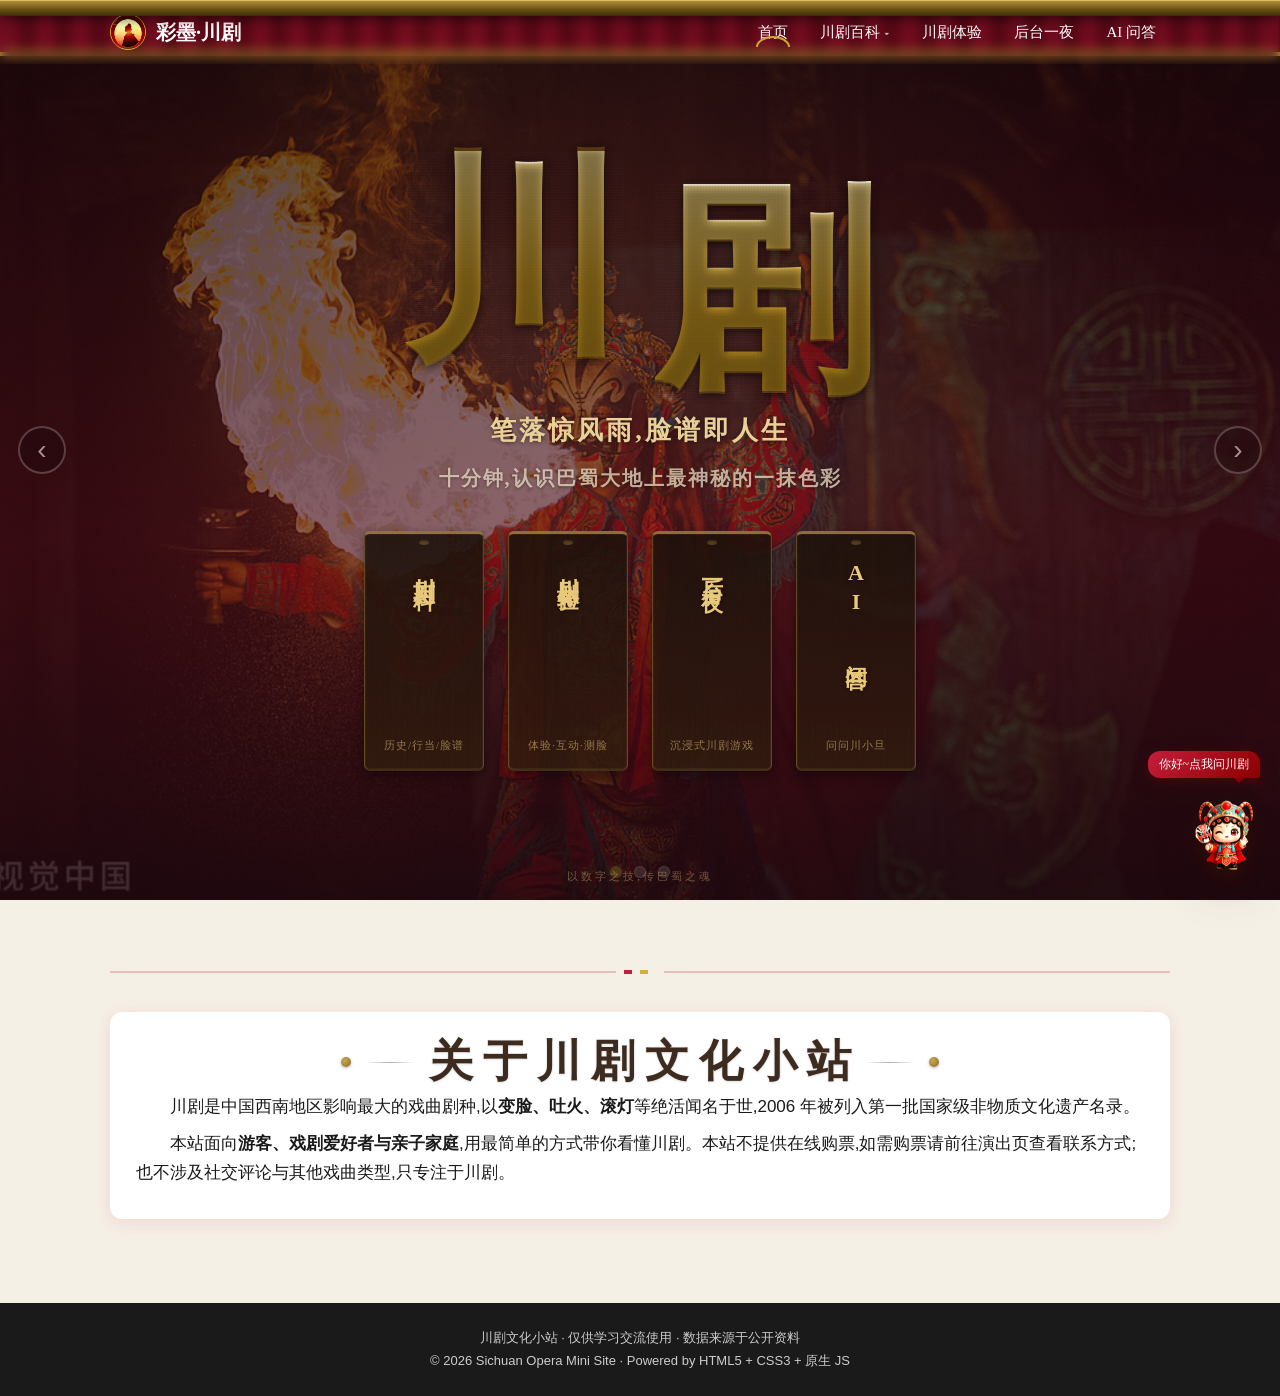
==== index.html @ c5822cfd "川剧文化小站 初始版本" ====
<!DOCTYPE html>
<html lang="zh-CN">
<head>
  <meta charset="UTF-8" />
  <meta name="viewport" content="width=device-width, initial-scale=1.0" />
  <title>川剧文化小站 · 首页</title>
  <meta name="description" content="川剧文化小站 - 帮助你在 10 分钟内快速了解川剧核心特色和文化背景" />
  <link rel="stylesheet" href="style.css?v=95" />
</head>
<body class="home-body">
  <!-- 开场帷幕动画 -->
  <div class="curtain-overlay" id="curtainOverlay">
    <div class="curtain-rod"></div>
    <div class="curtain-panel curtain-left"></div>
    <div class="curtain-panel curtain-right"></div>
  </div>

  <header class="site-header home-header">
    <div class="nav-wrap">
      <a href="index.html" class="brand">
        <img src="images/logo_mask.png" alt="川剧" class="brand-logo-img" onerror="this.style.display='none';this.nextElementSibling.style.display='inline-block'" />
        <span class="brand-mask" style="display:none;"><i></i></span>
        <span>彩墨·川剧</span>
      </a>
      <button class="nav-toggle" aria-label="菜单">☰</button>
      <ul class="nav-links" id="homeNavLinks">
        <li><a href="index.html" class="active">首页</a></li>
        <li class="nav-has-dropdown">
          <a href="knowledge.html">川剧百科<span class="nav-caret">▾</span></a>
          <ul class="nav-dropdown">
            <li><a href="knowledge.html#kb-origin">历史起源</a></li>
            <li><a href="knowledge.html#kb-features">艺术特色</a></li>
            <li><a href="knowledge.html#kb-roles">行当详解</a></li>
            <li><a href="knowledge.html#kb-instruments">川剧乐器</a></li>
            <li><a href="knowledge.html#kb-costume">服饰规矩</a></li>
            <li><a href="knowledge.html#kb-mask">脸谱谱式</a></li>
            <li><a href="knowledge.html#kb-facechange">变脸方式</a></li>
            <li><a href="knowledge.html#kb-stunts">川剧绝活</a></li>
            <li><a href="knowledge.html#kb-plays">经典剧目</a></li>
            <li><a href="knowledge.html#kb-heritage">传承现状</a></li>
          </ul>
        </li>
        <li><a href="shows.html">川剧体验</a></li>
        <li><a href="quiz.html">后台一夜</a></li>
        <li><a href="ai-chat.html">AI 问答</a></li>
      </ul>
    </div>
  </header>

  <!-- 全屏川剧演出轮播背景 + 中央脸谱 Logo + 右侧 4 个竖向导航按钮 -->
  <section class="home-hero">
    <!-- 3 图轮播背景(真实图 images/bg_opera_0*.jpg,无图则 CSS 舞台渐变兜底) -->
    <div class="home-carousel" id="homeCarousel">
      <div class="carousel-slide active" data-idx="0">
        <img src="images/bg_opera_01.jpg" alt="川剧舞台一" onerror="this.style.display='none';this.parentNode.classList.add('no-img');" />
      </div>
      <div class="carousel-slide" data-idx="1">
        <img src="images/bg_opera_02.jpg" alt="川剧舞台二" onerror="this.style.display='none';this.parentNode.classList.add('no-img');" />
      </div>
      <div class="carousel-slide" data-idx="2">
        <img src="images/bg_opera_03.jpg" alt="川剧舞台三" onerror="this.style.display='none';this.parentNode.classList.add('no-img');" />
      </div>
      <!-- 手动控制:左右箭头 -->
      <button class="carousel-arrow prev" id="carouselPrev" aria-label="上一张">‹</button>
      <button class="carousel-arrow next" id="carouselNext" aria-label="下一张">›</button>
      <!-- 底部圆点指示器 -->
      <div class="carousel-dots" id="carouselDots"></div>
    </div>
    <div class="home-hero-mask"></div>

    <!-- 顶部幕布装饰 -->
    <div class="home-curtain"></div>

    <!-- 中央巨型书法"川剧"大字 + 副标题 + 戏码牌入口 -->
    <div class="home-hero-content">
      <!-- 巨型书法"川剧"大字(错落 + 金色渐变 + 呼吸感) -->
      <div class="hero-calig-wrap">
        <span class="hero-calig chuan" data-char="川">川</span>
        <span class="hero-calig ju" data-char="剧">剧</span>
      </div>

      <!-- 副标题 -->
      <p class="hero-poem">笔落惊风雨,脸谱即人生</p>
      <p class="hero-desc">十分钟,认识巴蜀大地上最神秘的一抹色彩</p>

      <!-- 4 个竖条戏码牌入口 -->
      <nav class="playbill-nav" aria-label="主导航">
        <a class="playbill-tag" href="knowledge.html">
          <span class="playbill-name">川剧百科</span>
          <span class="playbill-sub">历史/行当/脸谱</span>
        </a>
        <a class="playbill-tag" href="shows.html">
          <span class="playbill-name">川剧体验</span>
          <span class="playbill-sub">体验·互动·测脸</span>
        </a>
        <a class="playbill-tag" href="quiz.html">
          <span class="playbill-name">后台一夜</span>
          <span class="playbill-sub">沉浸式川剧游戏</span>
        </a>
        <a class="playbill-tag" href="ai-chat.html">
          <span class="playbill-name">AI 问答</span>
          <span class="playbill-sub">问问川小旦</span>
        </a>
      </nav>
    </div>

    <!-- 页面最底部题跋 -->
    <p class="hero-bottom-inscription">以数字之技,传巴蜀之魂</p>
  </section>

  <!-- 首页下方简介 -->
  <main class="container">
    <div class="divider-pattern"></div>

    <div class="knowledge-block">
      <div class="role-plaque">
        <span class="role-plaque-nail"></span>
        <div class="role-plaque-line"></div>
        <h2 class="role-plaque-title">关于川剧文化小站</h2>
        <div class="role-plaque-line"></div>
        <span class="role-plaque-nail"></span>
      </div>
      <p>川剧是中国西南地区影响最大的戏曲剧种,以<strong>变脸、吐火、滚灯</strong>等绝活闻名于世,2006 年被列入第一批国家级非物质文化遗产名录。</p>
      <p>本站面向<strong>游客、戏剧爱好者与亲子家庭</strong>,用最简单的方式带你看懂川剧。本站不提供在线购票,如需购票请前往演出页查看联系方式;也不涉及社交评论与其他戏曲类型,只专注于川剧。</p>
    </div>
  </main>

  <footer class="site-footer">
    <p>川剧文化小站 · 仅供学习交流使用 · 数据来源于公开资料</p>
    <p>© 2026 Sichuan Opera Mini Site · Powered by HTML5 + CSS3 + 原生 JS</p>
  </footer>

  <script src="app.js?v=20260909a"></script>
  <script src="mascot-widget.js?v=3"></script>
  <script>
    (function () {
      // ====== 首页轮播背景(自动 5s + 左右箭头 + 圆点 + 淡入淡出) ======
      var slides = document.querySelectorAll(".carousel-slide");
      var dotsContainer = document.getElementById("carouselDots");
      var prevBtn = document.getElementById("carouselPrev");
      var nextBtn = document.getElementById("carouselNext");
      var current = 0;
      var carouselTimer = null;

      // 生成圆点指示器
      var dotsHtml = "";
      for (var i = 0; i < slides.length; i++) {
        dotsHtml += '<span class="carousel-dot' + (i === 0 ? " active" : "") + '" data-idx="' + i + '"></span>';
      }
      dotsContainer.innerHTML = dotsHtml;
      var dots = dotsContainer.querySelectorAll(".carousel-dot");

      function goTo(idx) {
        idx = ((idx % slides.length) + slides.length) % slides.length;
        slides[current].classList.remove("active");
        dots[current].classList.remove("active");
        current = idx;
        slides[current].classList.add("active");
        dots[current].classList.add("active");
      }
      function next() { goTo(current + 1); }
      function prev() { goTo(current - 1); }

      function startAuto() {
        clearInterval(carouselTimer);
        carouselTimer = setInterval(next, 5000);
      }
      // 仅在悬停控制按钮时暂停,移开恢复(背景轮播不因鼠标在页面上而暂停)
      var carouselCtrl = document.querySelector(".carousel-dots");
      if (carouselCtrl) {
        carouselCtrl.addEventListener("mouseenter", function () { clearInterval(carouselTimer); });
        carouselCtrl.addEventListener("mouseleave", startAuto);
      }

      nextBtn.addEventListener("click", function () { next(); startAuto(); });
      prevBtn.addEventListener("click", function () { prev(); startAuto(); });
      Array.prototype.forEach.call(dots, function (d) {
        d.addEventListener("click", function () { goTo(parseInt(d.getAttribute("data-idx"), 10)); startAuto(); });
      });
      startAuto();

      // ====== 开场帷幕 ======
      var curtain = document.getElementById("curtainOverlay");

      if (curtain) {
        setTimeout(function () {
          curtain.classList.add("curtain-open");
        }, 400);

        // 帷幕拉开后隐藏
        setTimeout(function () {
          curtain.style.display = "none";
        }, 5200);
      }

      // ====== 移动端菜单切换 ======
      var toggle = document.querySelector(".home-header .nav-toggle");
      var menu = document.querySelector(".home-header .nav-links");
      if (toggle && menu) {
        toggle.addEventListener("click", function () { menu.classList.toggle("open"); });
      }
    })();
  </script>
</body>
</html>
---- style.css ----
/* ============ 川剧文化小站 全局样式 ============ */
:root {
  --color-red: #C41E3A;
  --color-black: #1A1A1A;
  --color-cream: #F5F0E6;
  --color-gold: #D4AF37;
  --color-muted: #6b6b6b;
  --shadow-soft: 0 4px 18px rgba(196, 30, 58, 0.12);
  --shadow-strong: 0 8px 28px rgba(26, 26, 26, 0.28);
  --radius: 12px;
}

/* ============ 开场帷幕 ============ */
.curtain-overlay {
  position: fixed; top: 0; left: 0; width: 100vw; height: 100vh;
  z-index: 9999; pointer-events: auto; overflow: hidden;
}
.curtain-panel {
  position: absolute; top: 0; width: 50%; height: 100%;
  /* 真实幕布:垂坠褶皱光影 + 整体渐变 */
  background:
    /* 向中线收光:边缘暗、中缝亮(舞台聚光感) */
    linear-gradient(90deg, rgba(0,0,0,0.35) 0%, rgba(0,0,0,0.05) 40%, rgba(255,255,255,0.05) 100%),
    /* 竖向褶皱:布料自然垂落的明暗交替 */
    repeating-linear-gradient(90deg,
      rgba(0,0,0,0.18) 0px,
      rgba(0,0,0,0.08) 25px,
      rgba(0,0,0,0.22) 45px,
      rgba(255,255,255,0.06) 70px,
      rgba(0,0,0,0.15) 100px),
    /* 主色渐变:上深下稍浅(顶部打褶) */
    linear-gradient(180deg, #5a0816 0%, #7a0e22 30%, #6b0c1d 100%);
  box-shadow: inset 0 0 100px rgba(0,0,0,0.5);
  transition: transform 3.8s cubic-bezier(.65,0,.35,1);
}
.curtain-left  { left: 0; }
.curtain-right { right: 0; }

/* 顶部挂杆 */
.curtain-rod {
  position: absolute; top: 0; left: 0; width: 100%; height: 16px;
  background: linear-gradient(180deg, #b8953a 0%, #6a5015 60%, #3a2e08 100%);
  box-shadow: 0 4px 12px rgba(0,0,0,0.5), inset 0 1px 0 rgba(255,230,150,0.5);
  z-index: 3;
}

/* 拉开动画 */
.curtain-overlay.curtain-open .curtain-left  { transform: translateX(-100%); }
.curtain-overlay.curtain-open .curtain-right { transform: translateX(100%); }
.curtain-overlay.curtain-open .curtain-panel { box-shadow: none; }

* { margin: 0; padding: 0; box-sizing: border-box; }

html { scroll-behavior: smooth; }

/* 锚点跳转校准:预留吸顶导航高度,避免板块标题被遮挡 */
.knowledge-block[id], section[id] { scroll-margin-top: 84px; }

body {
  font-family: -apple-system, BlinkMacSystemFont, "Segoe UI", "Microsoft YaHei", "PingFang SC", sans-serif;
  background: var(--color-cream);
  color: var(--color-black);
  line-height: 1.7;
  min-height: 100vh;
}

h1, h2, h3, .title-song {
  font-family: "Source Han Serif SC", "Noto Serif SC", "SimSun", "STSong", serif;
  font-weight: 700;
  color: var(--color-black);
}

a { color: inherit; text-decoration: none; }

/* ============ 顶部导航 ============ */
.site-header {
  position: sticky;
  top: 0;
  z-index: 100;
  background: var(--color-red);
  color: #fff;
  box-shadow: 0 2px 12px rgba(0,0,0,0.2);
}
.nav-wrap {
  max-width: 1100px;
  margin: 0 auto;
  padding: 0 20px;
  display: flex;
  align-items: center;
  justify-content: space-between;
  height: 64px;
}
.brand {
  display: flex;
  align-items: center;
  gap: 10px;
  font-size: 20px;
  font-weight: 700;
  font-family: "Source Han Serif SC", "Noto Serif SC", "SimSun", serif;
}
.brand .brand-mask {
  width: 36px; height: 36px;
  background: #fff;
  border-radius: 50%;
  display: inline-block;
  position: relative;
}
.brand-logo-img {
  width: 36px; height: 36px;
  object-fit: contain;
  border-radius: 50%;
  border: 1.5px solid var(--color-gold);
  flex-shrink: 0;
}
.brand .brand-mask::before, .brand .brand-mask::after {
  content: ""; position: absolute;
  width: 6px; height: 6px; background: var(--color-black); border-radius: 50%;
  top: 12px;
}
.brand .brand-mask::before { left: 9px; }
.brand .brand-mask::after { right: 9px; }
.brand .brand-mask i {
  position: absolute; left: 50%; bottom: 8px; transform: translateX(-50%);
  width: 14px; height: 3px; background: var(--color-red); border-radius: 2px;
}
.nav-links {
  display: flex;
  gap: 4px;
  list-style: none;
}
.nav-links a {
  padding: 8px 14px;
  border-radius: 6px;
  font-size: 15px;
  transition: background .25s, opacity .25s;
}
.nav-links a:hover { background: rgba(255,255,255,0.15); }
.nav-links a.active { background: rgba(255,255,255,0.25); }
.nav-links a.disabled { opacity: .35; pointer-events: none; }

/* 川剧百科下拉子导航(悬停展开) */
.nav-has-dropdown { position: relative; }
.nav-caret {
  display: inline-block;
  margin-left: 4px;
  font-size: 11px;
  opacity: 0.7;
  transition: transform .25s ease;
}
.nav-has-dropdown:hover .nav-caret { transform: rotate(180deg); }
.nav-dropdown {
  position: absolute;
  top: 100%;
  right: 0;
  min-width: 168px;
  margin: 6px 0 0;
  padding: 8px 0;
  list-style: none;
  background: linear-gradient(180deg, #2A2520 0%, #1F1A15 100%);
  border: 1px solid rgba(212,175,120,0.35);
  border-radius: 10px;
  box-shadow: 0 14px 34px rgba(0,0,0,0.45), 0 0 0 1px rgba(0,0,0,0.15);
  opacity: 0;
  visibility: hidden;
  transform: translateY(-8px);
  transition: opacity .22s ease, transform .22s ease, visibility .22s;
  z-index: 1200;
}
.nav-has-dropdown:hover .nav-dropdown,
.nav-has-dropdown:focus-within .nav-dropdown {
  opacity: 1;
  visibility: visible;
  transform: translateY(0);
}
.nav-dropdown li { display: block; }
.nav-dropdown a {
  display: block;
  padding: 9px 18px 9px 22px;
  font-size: 14px;
  letter-spacing: 2px;
  color: #E8D9B0;
  border-radius: 0;
  background: transparent;
  border-left: 2px solid transparent;
  transition: color .18s, background .18s, border-color .18s;
}
.nav-dropdown a:hover {
  color: #F3DCA0;
  background: rgba(212,175,120,0.12);
  border-left-color: #C0392B;
}
/* 滚动后的实色导航栏适配 */
.site-header.scrolled .nav-dropdown {
  background: linear-gradient(180deg, #2A2520 0%, #1F1A15 100%);
}
/* 移动端:下拉菜单改为全宽,避免溢出 */
@media (max-width: 768px) {
  .nav-dropdown {
    position: static;
    min-width: 0;
    margin: 4px 0 0;
    box-shadow: none;
    border: none;
    background: rgba(0,0,0,0.18);
    border-radius: 0;
    padding: 0;
  }
  .nav-dropdown a { padding: 8px 14px 8px 28px; font-size: 14px; }
}
.nav-toggle {
  display: none;
  background: transparent; border: 0; color: #fff;
  font-size: 24px; cursor: pointer;
}

/* ============================================================
   导航栏三项装饰:水袖波浪线 / 脸谱眼弧下划线 / 滚动幕布
   ============================================================ */

/* (3) 滚动幕布:默认实色,下滚后渐变为半透明(幕布卷起) */
.site-header {
  background: var(--color-red);
  -webkit-backdrop-filter: blur(6px);
  backdrop-filter: blur(6px);
  transition: background .45s ease, box-shadow .45s ease, backdrop-filter .45s ease;
}
.site-header.scrolled {
  background: rgba(196,30,58,0.45);
  box-shadow: 0 4px 18px rgba(0,0,0,0.18);
}

/* 导航栏 */
.site-header {
  position: sticky;
}

/* 当前页菜单项:脸谱眼部弧形下划线 */
.nav-links a.active {
  background: transparent;
  position: relative;
}
.nav-links a.active::after {
  content: "";
  position: absolute;
  left: 12px; right: 12px; bottom: 1px;
  height: 9px;
  border: 2px solid var(--color-gold);
  border-bottom: none;
  border-radius: 50% 50% 0 0 / 100% 100% 0 0;  /* 上凸弧线,似脸谱眼弧 */
  opacity: .95;
}
.nav-links a.active:hover { background: rgba(255,255,255,0.12); }

/* ============ 通用容器 ============ */
.container {
  max-width: 1100px;
  margin: 0 auto;
  padding: 32px 20px 60px;
}
.section-title {
  font-size: 26px;
  margin-bottom: 8px;
  position: relative;
  padding-left: 16px;
}
.section-title::before {
  content: ""; position: absolute; left: 0; top: 8px;
  width: 5px; height: 24px; background: var(--color-red); border-radius: 3px;
}
.subtitle { color: var(--color-muted); margin-bottom: 24px; }

/* 戏服纹样分隔线 */
.divider-pattern {
  height: 24px;
  margin: 28px 0;
  background-image: repeating-linear-gradient(
    90deg,
    var(--color-red) 0 8px, transparent 8px 16px,
    var(--color-gold) 16px 24px, transparent 24px 32px
  );
  background-size: 32px 4px;
  background-position: center;
  background-repeat: no-repeat;
  position: relative;
}
.divider-pattern::before,
.divider-pattern::after {
  content: ""; position: absolute; top: 50%; transform: translateY(-50%);
  height: 1px; width: calc(50% - 24px); background: var(--color-red); opacity: .5;
}
.divider-pattern::before { left: 0; }
.divider-pattern::after { right: 0; }

/* ============ 首页全屏 Hero ============ */
.home-body { background: var(--color-cream); }
.home-header.site-header {
  position: absolute; top: 0; left: 0; right: 0; z-index: 30;
  background: transparent;
  box-shadow: none;
}
/* 首页导航栏统一楷体(与其他页面一致) */
.home-header .nav-links a,
.home-header .brand {
  font-family: "STKaiti","KaiTi","楷体",serif !important;
}
/* 首页滚动后:透明 → 实色红(幕布落下),并转为固定吸顶 */
.home-header.site-header.scrolled {
  position: fixed;
  background: var(--color-red);
  box-shadow: 0 4px 18px rgba(0,0,0,0.28);
}
.home-header .nav-links a { color: #fff; }
.home-header .nav-links a:hover,
.home-header .nav-links a.active { background: rgba(255,255,255,0.2); }
.home-header .nav-links a.active { background: transparent; }

.home-hero {
  position: relative;
  min-height: 100vh;
  display: flex;
  align-items: center;
  justify-content: center;
  overflow: hidden;
  background:
    radial-gradient(ellipse at 50% 35%, rgba(255,220,150,0.30) 0%, transparent 55%),
    linear-gradient(180deg, #2a0a0f 0%, #4a0e1a 60%, #6b1020 100%);
  color: #fff;
}
/* ====== 首页轮播背景 ====== */
.home-carousel {
  position: absolute; inset: 0; z-index: 0; overflow: hidden;
}
.carousel-slide {
  position: absolute; inset: 0; opacity: 0;
  transition: opacity 1.1s ease-in-out;
}
.carousel-slide.active { opacity: 1; }
.carousel-slide img {
  width: 100%; height: 100%; object-fit: cover; opacity: 0.6;
}
/* 无真实图片时的 CSS 舞台渐变兜底 */
.carousel-slide.no-img {
  background: linear-gradient(135deg, #2a0810 0%, #7a0e22 45%, #4a0e1a 100%);
}
.carousel-slide.no-img:nth-child(2) {
  background: linear-gradient(135deg, #1a1a1a 0%, #4a0e1a 50%, #7a0e22 100%);
}
.carousel-slide.no-img:nth-child(3) {
  background: linear-gradient(135deg, #4a0e1a 0%, #2a0810 40%, #7a1525 100%);
}
/* 左右箭头 */
.carousel-arrow {
  position: absolute; top: 50%; transform: translateY(-50%);
  z-index: 5; width: 48px; height: 48px; border-radius: 50%;
  background: rgba(0,0,0,0.4); color: #fff; border: 2px solid rgba(255,255,255,0.4);
  font-size: 28px; line-height: 1; cursor: pointer;
  display: flex; align-items: center; justify-content: center;
  transition: background .25s, transform .2s; backdrop-filter: blur(4px);
}
.carousel-arrow:hover { background: rgba(196,30,58,0.7); transform: translateY(-50%) scale(1.1); }
.carousel-arrow.prev { left: 18px; }
.carousel-arrow.next { right: 18px; }
/* 底部圆点指示器 */
.carousel-dots {
  position: absolute; bottom: 22px; left: 50%; transform: translateX(-50%);
  z-index: 5; display: flex; gap: 12px;
}
.carousel-dot {
  width: 12px; height: 12px; border-radius: 50%;
  background: rgba(255,255,255,0.4); border: 1px solid rgba(255,255,255,0.5);
  cursor: pointer; transition: background .25s, transform .2s;
}
.carousel-dot:hover { transform: scale(1.2); }
.carousel-dot.active {
  background: var(--color-gold); border-color: var(--color-gold);
  box-shadow: 0 0 8px rgba(212,160,23,0.7);
}
.home-hero-mask {
  position: absolute; inset: 0; z-index: 1; pointer-events: none;
  background: linear-gradient(180deg, rgba(26,10,15,0.55) 0%, rgba(74,14,26,0.45) 60%, rgba(26,10,15,0.75) 100%);
}
/* 顶部幕布 */
.home-curtain {
  position: absolute; top: 0; left: 0; right: 0; height: 56px;
  background: repeating-linear-gradient(90deg, #7a0e22 0 18px, #5a0816 18px 36px);
  border-bottom: 4px solid var(--color-gold);
  opacity: 0.92; z-index: 2;
}
.home-hero-content {
  position: relative; z-index: 3;
  text-align: center; padding: 80px 20px 40px;
  max-width: 720px;
}
.home-logo {
  width: 150px; height: 150px; margin: 0 auto 18px;
  filter: drop-shadow(0 6px 18px rgba(0,0,0,0.45));
  animation: logoFloat 4s ease-in-out infinite;
}
.home-logo .face-logo-svg { width: 100%; height: 100%; display: block; }
.home-logo-img { width: 100%; height: 100%; object-fit: contain; display: block; }
@keyframes logoFloat { 0%,100%{transform:translateY(0);} 50%{transform:translateY(-8px);} }
/* 首页变脸动画:翻转切换脸色 */
.home-logo.logo-flip .face-logo-svg {
  animation: logoFlip .44s cubic-bezier(.5,.1,.3,1);
}
@keyframes logoFlip {
  0%   { transform: rotateY(0)    scale(1);    filter: drop-shadow(0 6px 18px rgba(0,0,0,0.45)); }
  45%  { transform: rotateY(90deg) scale(0.85); filter: drop-shadow(0 2px 8px rgba(0,0,0,0.3)) brightness(1.4); }
  55%  { transform: rotateY(90deg) scale(0.85); filter: drop-shadow(0 2px 8px rgba(0,0,0,0.3)) brightness(1.4); }
  100% { transform: rotateY(0)    scale(1);    filter: drop-shadow(0 6px 18px rgba(0,0,0,0.45)); }
}
/* ====== 巨型书法"川剧"大字 ====== */
.hero-calig-wrap {
  display: flex; justify-content: center; align-items: baseline;
  gap: 30px; margin: 0 0 20px;
  position: relative;
}
.hero-calig {
  font-family: "STXingkai","华文行楷","STKaiti","KaiTi","楷体","FangSong","仿宋",serif;
  font-size: 220px;
  font-weight: 900;
  line-height: 1;
  letter-spacing: 0;
  /* 暖金到白色渐变(如灯光照亮的金字) */
  background: linear-gradient(180deg, #fff8e0 0%, #f0d078 30%, #c89828 60%, #a07818 100%);
  -webkit-background-clip: text;
  background-clip: text;
  -webkit-text-fill-color: transparent;
  /* 飞白/枯笔效果:仅保留深色投影,去掉金色光晕 */
  text-shadow:
    0 2px 0 rgba(160,120,24,0.3),
    0 4px 8px rgba(0,0,0,0.4);
  position: relative;
  display: inline-block;
  /* 呼吸感(仅亮度微变,无光晕) */
  animation: caligBreath 4s ease-in-out infinite;
}
/* "川"略高,"剧"略低(印章错落感) */
.hero-calig.chuan { transform: translateY(-18px); }
.hero-calig.ju { transform: translateY(12px); }
@keyframes caligBreath {
  0%, 100% { filter: brightness(0.7) saturate(0.8); opacity: 0.85; }
  50%      { filter: brightness(1.35) saturate(1.2); opacity: 1; }
}
/* 噪点纹理模拟墨迹(伪元素叠加) */
.hero-calig::after {
  content: attr(data-char);
  position: absolute; top: 0; left: 0;
  background: none;
  -webkit-text-fill-color: transparent;
  background-image:
    radial-gradient(circle at 20% 30%, rgba(0,0,0,0.08) 0.5px, transparent 1px),
    radial-gradient(circle at 70% 60%, rgba(0,0,0,0.06) 0.5px, transparent 1px),
    radial-gradient(circle at 40% 80%, rgba(255,255,255,0.04) 0.5px, transparent 1px);
  background-size: 3px 3px, 4px 4px, 2px 2px;
  pointer-events: none;
  opacity: 0.6;
}

/* ====== 副标题 ====== */
.hero-poem {
  font-family: "STKaiti","KaiTi","楷体","STSong","SimSun","宋体",serif;
  font-size: 26px; font-weight: 700;
  color: #e8d098; letter-spacing: 0.12em;
  text-shadow: 0 1px 4px rgba(0,0,0,0.5);
  margin: 0 0 8px;
}
.hero-desc {
  font-family: "STKaiti","KaiTi","楷体","STSong","SimSun","宋体",serif;
  font-size: 20px; font-weight: 600;
  color: rgba(240,224,200,0.75); letter-spacing: 0.1em;
  text-shadow: 0 1px 3px rgba(0,0,0,0.4);
  margin: 0 0 28px;
}
/* 底部题跋(定位在 hero 区最底部) */
.hero-bottom-inscription {
  position: absolute; bottom: 14px; left: 50%; transform: translateX(-50%);
  font-family: "STKaiti","KaiTi","楷体",serif;
  font-size: 11px; font-weight: 400;
  color: rgba(232,200,122,0.4); letter-spacing: 3px;
  white-space: nowrap;
  z-index: 3;
  margin: 0;
}

/* ====== 戏码牌竖条入口 ====== */
.playbill-nav {
  position: relative; z-index: 4;
  display: flex; flex-direction: row; justify-content: center;
  gap: 24px; margin-top: 36px;
  flex-wrap: wrap;
}
.playbill-tag {
  display: flex; flex-direction: column; align-items: center;
  justify-content: flex-start; gap: 10px;
  width: 120px; height: 240px;
  background: linear-gradient(180deg, rgba(30,18,12,0.9) 0%, rgba(50,28,16,0.85) 100%);
  border: 1px solid rgba(201,168,76,0.35);
  border-top: 3px solid rgba(201,168,76,0.6);
  border-bottom: 2px solid rgba(201,168,76,0.2);
  border-radius: 6px;
  padding: 22px 10px 16px;
  color: #e8c87a;
  text-decoration: none;
  position: relative; overflow: hidden;
  transition: transform .35s ease, border-color .35s, box-shadow .35s, filter .35s;
  box-shadow: 0 4px 12px rgba(0,0,0,0.4), inset 0 0 0 1px rgba(232,200,122,0.06);
  /* 木牌纹理 */
  background-image:
    repeating-linear-gradient(90deg, rgba(0,0,0,0.04) 0 1px, transparent 1px 6px),
    linear-gradient(180deg, rgba(30,18,12,0.9) 0%, rgba(50,28,16,0.85) 100%);
}
/* 悬挂绳孔(伪元素) */
.playbill-tag::before {
  content: '';
  position: absolute; top: 6px; left: 50%; transform: translateX(-50%);
  width: 10px; height: 5px; border-radius: 50%;
  background: rgba(201,168,76,0.3);
  box-shadow: inset 0 1px 2px rgba(0,0,0,0.4);
}
.playbill-tag:hover {
  transform: translateY(-10px);
  filter: brightness(1.3);
  border-color: #e8c87a;
  box-shadow:
    0 14px 28px rgba(0,0,0,0.5),
    0 0 0 1px rgba(232,200,122,0.5),
    0 0 20px rgba(232,200,122,0.3);
}
.playbill-name {
  font-family: "STKaiti","KaiTi","楷体",serif;
  font-size: 22px; font-weight: 700;
  letter-spacing: 4px;
  writing-mode: vertical-rl;
  text-orientation: upright;
  color: #e8c87a;
  line-height: 1.5;
  text-shadow: 0 1px 3px rgba(0,0,0,0.4);
  margin-top: 4px;
}
.playbill-sub {
  font-family: "STKaiti","KaiTi","楷体",serif;
  font-size: 11px; font-weight: 400;
  color: rgba(232,200,122,0.55);
  letter-spacing: 1px;
  margin-top: auto;
  text-align: center;
  line-height: 1.4;
  writing-mode: horizontal-tb;
}

/* 底部滚动提示 */
.home-scroll-hint {
  position: absolute; bottom: 22px; left: 50%; transform: translateX(-50%);
  z-index: 3; color: rgba(255,255,255,0.75); font-size: 12px;
  text-align: center; letter-spacing: 2px;
}
.home-scroll-hint i {
  display: block; width: 18px; height: 18px; margin: 6px auto 0;
  border-right: 2px solid rgba(255,255,255,0.75);
  border-bottom: 2px solid rgba(255,255,255,0.75);
  transform: rotate(45deg);
  animation: scrollBounce 1.6s ease-in-out infinite;
}
@keyframes scrollBounce { 0%,100%{transform:rotate(45deg) translate(0,0);} 50%{transform:rotate(45deg) translate(4px,4px);} }

.btn {
  display: inline-block;
  background: var(--color-red);
  color: #fff;
  border: 0;
  padding: 10px 26px;
  border-radius: 6px;
  font-size: 15px;
  cursor: pointer;
  transition: background .2s, transform .2s;
  font-family: inherit;
}
.btn:hover { background: #a31830; }
.btn:active { transform: translateY(1px); }
.btn.ghost {
  background: transparent; color: var(--color-red);
  border: 1.5px solid var(--color-red);
}
.btn.ghost:hover { background: var(--color-red); color: #fff; }
.btn:disabled { opacity: .5; cursor: not-allowed; }

/* 首页快捷入口 */
.quick-entry {
  display: grid;
  grid-template-columns: repeat(4, 1fr);
  gap: 18px;
  margin-top: 40px;
}
.entry-card {
  background: #fff; border-radius: var(--radius); padding: 26px 18px;
  box-shadow: var(--shadow-soft); text-align: center;
  transition: transform .25s, box-shadow .25s;
}
.entry-card:hover { transform: translateY(-4px); box-shadow: var(--shadow-strong); }
.entry-card .ic { font-size: 38px; display: block; margin-bottom: 10px; }
.entry-card h3 { font-size: 18px; margin-bottom: 6px; }
.entry-card p { font-size: 13px; color: var(--color-muted); }

/* ============ 知识页 ============ */
.knowledge-block {
  background: #fff;
  border-radius: var(--radius);
  padding: 24px 26px;
  margin-bottom: 24px;
  box-shadow: var(--shadow-soft);
}
.knowledge-block h2 { font-size: 22px; color: var(--color-red); margin-bottom: 12px; }
.knowledge-block p { margin-bottom: 8px; text-indent: 2em; font-size: 17px; }

/* 童趣板块局部复古底色(仅内容容器,不溢出) */
/* 裁剪全幅折扇区(100vw 负边距出血),使米茶色不溢出知识框 */
body.kb-page .knowledge-block.bk-vintage-tint {
  overflow: hidden;
}
body.kb-page .knowledge-block.bk-vintage-tint .fan-stage {
  background: rgba(240, 228, 200, 0.38);
}
body.kb-page .knowledge-block.bk-vintage-tint .instrument-scene {
  background: rgba(240, 228, 200, 0.38);
  border-radius: 4px;
}
body.kb-page .knowledge-block.bk-vintage-tint .role-plaque-sub {
  font-family: "STKaiti","KaiTi","楷体",serif;
  color: #5a4a3a;
}

/* ============ 子标题 ============ */
.sub-section-title {
  margin-top: 28px;
  margin-bottom: 12px;
  display: flex;
  align-items: center;
  gap: 10px;
  flex-wrap: wrap;
}
.sub-section-title h3 {
  font-size: 18px;
  color: var(--color-black);
  margin: 0;
  font-family: "Source Han Serif SC", serif;
}
.sub-section-title .sub-hint {
  font-size: 12px;
  color: #999;
}

/* ============ 五腔可交互卡片 ============ */
.tone-cards {
  display: grid;
  grid-template-columns: repeat(5, 1fr);
  gap: 14px;
}
.tone-card {
  background: #fff;
  border: 2px solid;
  border-radius: 14px;
  overflow: hidden;
  cursor: pointer;
  transition: transform .25s, box-shadow .25s, height .35s;
  display: flex;
  flex-direction: column;
  box-shadow: 0 4px 14px rgba(0,0,0,0.08);
  position: relative;
}
.tone-card:hover {
  transform: translateY(-3px);
  box-shadow: 0 8px 22px rgba(0,0,0,0.15);
}
.tone-card.expanded {
  transform: translateY(-3px);
  box-shadow: 0 10px 28px rgba(0,0,0,0.2);
}
.tone-card-head {
  padding: 14px 12px;
  text-align: center;
  color: #fff;
}
.tone-icon { font-size: 22px; display: block; margin-bottom: 4px; }
.tone-name {
  font-size: 20px;
  font-weight: 700;
  display: block;
  font-family: "Source Han Serif SC", serif;
  letter-spacing: 2px;
}
.tone-sub { font-size: 14px; opacity: 0.85; display: block; margin-top: 3px; }
.tone-card-body {
  padding: 14px;
  display: flex;
  flex-direction: column;
  gap: 8px;
}
.tone-desc {
  font-size: 15px;
  line-height: 1.6;
  color: #444;
  display: -webkit-box;
  -webkit-line-clamp: 3;
  -webkit-box-orient: vertical;
  overflow: hidden;
  transition: all .3s;
}
.tone-card.expanded .tone-desc {
  -webkit-line-clamp: unset;
  overflow: visible;
}
.tone-meta {
  display: flex;
  gap: 8px;
  flex-wrap: wrap;
}
.meta-item {
  font-size: 13px;
  background: #f5f0e6;
  color: #666;
  padding: 3px 8px;
  border-radius: 12px;
}
.btn-listen {
  display: inline-flex;
  align-items: center;
  justify-content: center;
  gap: 5px;
  padding: 7px 14px;
  background: var(--color-red);
  color: #fff;
  border: none;
  border-radius: 20px;
  cursor: pointer;
  font-size: 14px;
  font-weight: 600;
  transition: background .2s, transform .15s;
  align-self: flex-start;
  margin-top: 4px;
}
.btn-listen:hover { background: #a01530; transform: scale(1.05); }
.btn-listen:active { transform: scale(0.97); }
.btn-listen.playing { background: #2E8B57; }
.listen-icon { font-size: 13px; }
.tone-card-detail {
  padding: 0 14px 14px;
  display: none;
  flex-direction: column;
  gap: 8px;
  border-top: 1px dashed #e0dcd3;
  padding-top: 12px;
}
.tone-card.expanded .tone-card-detail { display: flex; }
.detail-item {
  font-size: 15px;
  line-height: 1.7;
  color: #333;
}
.detail-item strong {
  color: var(--color-red);
  font-weight: 600;
}
.expand-hint {
  position: absolute;
  bottom: 6px;
  right: 10px;
  font-size: 12px;
  color: #bbb;
  pointer-events: none;
}
.tone-card.expanded .expand-hint { display: none; }

/* ============ 四大绝活可交互卡片 ============ */
.tech-cards {
  display: grid;
  grid-template-columns: repeat(2, 1fr);
  gap: 22px;
  margin-top: 18px;
}
.tech-card {
  background: #fff;
  border: 2px solid;
  border-radius: 16px;
  overflow: hidden;
  cursor: pointer;
  transition: transform .25s, box-shadow .25s;
  box-shadow: 0 4px 14px rgba(0,0,0,0.08);
  position: relative;
}
.tech-card:hover {
  transform: translateY(-3px);
  box-shadow: 0 8px 22px rgba(0,0,0,0.15);
}
.tech-media-wrap {
  width: 100%;
  height: 180px;
  overflow: hidden;
  background: #1a1a1a;
}
.tech-media {
  width: 100%;
  height: 100%;
  object-fit: cover;
  transition: transform .4s;
}
.tech-card:hover .tech-media { transform: scale(1.03); }
.tech-card-body {
  padding: 18px 20px;
  display: flex;
  flex-direction: column;
  gap: 10px;
}
.tech-head {
  display: flex;
  align-items: center;
  gap: 12px;
}
.tech-icon { font-size: 32px; }
.tech-name {
  font-size: 20px;
  font-weight: 700;
  font-family: "Source Han Serif SC", serif;
  letter-spacing: 2px;
}
.tech-sub { font-size: 14px; color: #999; }
.tech-desc {
  font-size: 16px;
  line-height: 1.7;
  color: #444;
  display: -webkit-box;
  -webkit-line-clamp: 2;
  -webkit-box-orient: vertical;
  overflow: hidden;
  transition: all .3s;
}
.tech-card.expanded .tech-desc {
  -webkit-line-clamp: unset;
  overflow: visible;
}
.tech-detail {
  display: none;
  flex-direction: column;
  gap: 10px;
  border-top: 1px dashed #e0dcd3;
  padding-top: 12px;
}
.tech-detail .detail-item {
  font-size: 15px;
  line-height: 1.7;
  color: #555;
}
.tech-card.expanded .tech-detail { display: flex; }

/* 五腔+绝活 响应式 */
@media (max-width: 960px) {
  .tone-cards { grid-template-columns: repeat(3, 1fr); }
}
@media (max-width: 720px) {
  .tone-cards { grid-template-columns: repeat(2, 1fr); }
  .tech-cards { grid-template-columns: 1fr; }
}

.role-grid, .play-grid {
  display: grid;
  grid-template-columns: repeat(2, 1fr);
  gap: 14px;
  margin-top: 14px;
}
/* 剧目网格:carousel 单排,一组 3 张,由 viewport + translate 切屏 */
.play-grid {
  display: flex;
  flex-direction: row;
  flex-wrap: nowrap;
  gap: 20px;
  margin: 0;
  transition: transform .55s cubic-bezier(.35,0,.2,1);
  will-change: transform;
  padding: 6px 2px;
  box-sizing: border-box;
}
.play-grid .play-card {
  flex: 0 0 calc((100% - 40px) / 3); /* 3 张一屏,扣除 2 个 gap 再均分 */
  min-width: 0;
}

/* ============ 剧目 Carousel 控件 ============ */
.play-carousel {
  position: relative;
  margin-top: 18px;
}
.play-carousel-viewport {
  overflow: hidden;
  margin: 0 14px;
  padding-bottom: 6px;
  border-radius: 8px;
}
.play-carousel-btn {
  position: absolute;
  top: 50%;
  transform: translateY(-75%);
  width: 44px;
  height: 44px;
  border-radius: 50%;
  border: none;
  background: linear-gradient(135deg, #c2223a, #8a1026);
  color: #fff;
  font-size: 28px;
  line-height: 38px;
  text-align: center;
  cursor: pointer;
  box-shadow: 0 6px 16px rgba(138,16,38,0.38), inset 0 1px 0 rgba(255,255,255,0.22);
  transition: transform .2s ease, opacity .2s ease, box-shadow .2s ease;
  z-index: 3;
}
.play-carousel-btn:hover { transform: translateY(-75%) scale(1.07); box-shadow: 0 8px 20px rgba(138,16,38,0.5); }
.play-carousel-btn:active { transform: translateY(-70%) scale(0.95); }
.play-carousel-btn.prev { left: -10px; padding-right: 3px; }
.play-carousel-btn.next { right: -10px; padding-left: 3px; }
.play-carousel-dots {
  display: flex;
  justify-content: center;
  align-items: center;
  gap: 10px;
  margin-top: 20px;
}
.play-dot {
  width: 10px; height: 10px;
  padding: 0;
  border-radius: 50%;
  border: none;
  background: rgba(140, 110, 40, 0.28);
  cursor: pointer;
  transition: all .25s ease;
}
.play-dot:hover { background: rgba(196, 30, 58, 0.45); }
.play-dot.active {
  width: 28px;
  border-radius: 6px;
  background: linear-gradient(90deg, #c2223a, #8a6c1e);
  box-shadow: 0 2px 6px rgba(194, 34, 58, 0.4);
}

/* 剧目模块新增元素 */
.plays-caption {
  text-align: center;
  font-size: 15px;
  letter-spacing: 3px;
  color: #9c7e3a;
  margin: 8px auto 4px;
}
.play-cover-link {
  display: block;
  width: 100%;
  height: 160px;
  position: relative;
  overflow: hidden;
}
.play-cover-link .play-img-wrap { height: 100%; }
.play-cover-link::after {
  content: "▶ 点击观看";
  position: absolute;
  left: 50%; top: 50%;
  transform: translate(-50%, -40%);
  background: rgba(0,0,0,0.58);
  color: #fff;
  font-size: 12px;
  padding: 6px 14px;
  border-radius: 20px;
  border: 1px solid rgba(232,200,122,0.8);
  opacity: 0;
  transition: opacity .3s ease, transform .3s ease;
  letter-spacing: 2px;
  pointer-events: none;
}
.play-cover-link:hover::after { opacity: 1; transform: translate(-50%, -50%); }
.play-cover-link:hover img { transform: scale(1.05); }
.play-waiting-hint {
  display: inline-block;
  margin-top: 10px;
  padding: 6px 14px;
  font-size: 14px;
  color: #8a6a1e;
  background: rgba(232,200,122,0.15);
  border: 1px dashed #c5a24d;
  border-radius: 6px;
  letter-spacing: 1px;
}
.role-card, .play-card {
  border: 1px solid #eee; border-radius: 8px;
  padding: 14px; background: #fafafa;
}
.role-card .role-name {
  display: inline-block; width: 36px; height: 36px; line-height: 36px;
  background: var(--color-red); color: #fff; border-radius: 50%;
  text-align: center; font-size: 18px; font-weight: 700;
  font-family: "Source Han Serif SC", serif;
  margin-right: 8px;
}
.role-card strong, .play-card strong { font-size: 19px; }

/* ============ 脸谱翻转卡片(8 色,2 行 4 列,CSS 3D 翻转) ============ */
.mask-flip-grid {
  display: grid;
  grid-template-columns: repeat(4, 1fr);
  gap: 20px;
  margin-top: 20px;
  perspective: 1000px;
}
.flip-card {
  position: relative;
  height: 340px;
  cursor: pointer;
}
.flip-card-inner {
  position: relative;
  width: 100%; height: 100%;
  transition: transform .6s cubic-bezier(.4,.2,.2,1), box-shadow .6s ease;
  transform-style: preserve-3d;
  border-radius: 12px;
}
/* 翻转过程中卡片"抬起"——阴影加深 */
.flip-card:active .flip-card-inner,
.flip-card.flipping .flip-card-inner {
  box-shadow: 0 18px 40px rgba(90,66,38,0.35);
}
.flip-card.flipped .flip-card-inner {
  transform: rotateY(180deg);
}
/* 老信笺纸:哑光,不做玻璃反光,禁用旧扫光层 */
.flip-card-front::after,
.flip-card-back::after { content: none; }

.flip-card-front,
.flip-card-back {
  position: absolute; inset: 0;
  -webkit-backface-visibility: hidden;
  backface-visibility: hidden;
  border-radius: 12px;
  display: flex; flex-direction: column;
  align-items: center; justify-content: flex-start;
  gap: 7px; padding: 18px 16px 14px;
  /* 老信笺纸:暖灰褐 #D4C4B0 → 旧纸黄褐 #C8B8A0,极淡纸纤维肌理 */
  background:
    repeating-linear-gradient(93deg, rgba(120,90,60,0.05) 0 1px, transparent 1px 7px),
    repeating-linear-gradient(4deg, rgba(255,251,240,0.07) 0 1px, transparent 1px 12px),
    radial-gradient(130% 95% at 30% 15%, rgba(255,249,236,0.6) 0%, rgba(255,249,236,0) 60%),
    linear-gradient(152deg, #D4C4B0 0%, #C8B8A0 100%);
  border: 1px solid rgba(92,68,40,0.38);
  box-shadow: 0 6px 16px rgba(90,66,38,0.22), inset 0 0 0 1px rgba(255,250,240,0.35);
  color: #3D2B1F;
  transition: box-shadow 0.3s;
  overflow: hidden;
  text-align: center;
}
.flip-card:hover .flip-card-front {
  box-shadow: 0 10px 26px rgba(90,66,38,0.32), inset 0 0 0 1px rgba(255,250,240,0.35);
}

/* ── 正面:脸谱照片(上半居中) ── */
.flip-mask-photo {
  width: 96px; height: 112px;
  border-radius: 8px;
  overflow: hidden;
  background: rgba(255,252,244,0.55);
  border: 1px solid rgba(92,68,40,0.22);
  box-shadow: 0 3px 8px rgba(90,66,38,0.25);
  display: flex; align-items: center; justify-content: center;
  flex-shrink: 0;
}
.flip-mask-photo .flip-mask-img {
  width: 100%; height: 100%; object-fit: cover; display: block;
}
.flip-mask-photo .flip-mask-fallback { width: 84px; height: 84px; }
.flip-mask-fallback { display: none; }
.flip-mask-fallback svg, .flip-mask-fallback .face-svg { width: 100%; height: 100%; }

/* 色彩眉批(如"红色脸谱") */
.flip-color-eyebrow {
  font-family: "STKaiti","KaiTi","楷体",serif;
  font-size: 12px; letter-spacing: 5px;
  color: rgba(61,43,31,0.55);
}
/* 人物名:楷体略粗,深棕褐 */
.flip-person-name {
  font-family: "STKaiti","KaiTi","楷体",serif;
  font-size: 27px; font-weight: 700;
  letter-spacing: 5px;
  color: #3D2B1F;
  line-height: 1.2;
}
/* 性格标签:脸谱色淡底 */
.flip-meaning-tag {
  display: inline-block;
  font-family: "STKaiti","KaiTi","楷体",serif;
  font-size: 15px; letter-spacing: 2px;
  color: #3D2B1F;
  padding: 2px 16px;
  border-radius: 999px;
  background: rgba(var(--mk-rgb,150,40,40),0.14);
  border: 1px solid rgba(var(--mk-rgb,150,40,40),0.45);
}
.flip-card-front .flip-hint {
  margin-top: auto;
  font-size: 12px; letter-spacing: 2px;
  color: rgba(61,43,31,0.45);
}

/* ── 色染斑块(右下,颜料在纸纤维上洇开) ── */
.flip-stain {
  position: absolute;
  pointer-events: none;
  width: 120px; height: 102px;
  right: -26px; bottom: -22px;
  border-radius: 46% 54% 58% 42% / 49% 41% 59% 51%;
  background: radial-gradient(closest-side,
    rgba(var(--mk-rgb,150,40,40),0.85) 26%,
    rgba(var(--mk-rgb,150,40,40),0.5) 56%,
    rgba(var(--mk-rgb,150,40,40),0.12) 78%,
    rgba(var(--mk-rgb,150,40,40),0) 100%);
  filter: blur(2px);
  opacity: 0.78;
  transform: rotate(-8deg);
}
/* 背面洇透痕迹:更淡 */
.flip-stain-back {
  width: 128px; height: 108px;
  right: -32px; bottom: -28px;
  opacity: 0.45;
}

/* ── 背面:椭圆画框(极细金线)+ 人物故事 ── */
.flip-card-back {
  transform: rotateY(180deg);
  gap: 5px;
  padding: 16px 18px 12px;
}
.flip-back-portrait {
  width: 76px; height: 92px;
  border-radius: 50%;
  overflow: hidden;
  border: 1.5px solid rgba(180,148,74,0.9);
  box-shadow: 0 0 0 3px rgba(255,250,240,0.5), 0 3px 10px rgba(90,66,38,0.3);
  flex-shrink: 0;
  background: rgba(255,252,244,0.55);
  display: flex; align-items: center; justify-content: center;
}
.flip-back-portrait .flip-mask-img { width: 100%; height: 100%; object-fit: cover; display: block; }
.flip-back-portrait .flip-mask-fallback { display: none; width: 62px; height: 62px; }
.flip-card-back .flip-back-label {
  font-family: "STKaiti","KaiTi","楷体",serif;
  font-size: 12px; letter-spacing: 5px;
  color: rgba(61,43,31,0.55);
}
.flip-card-back .flip-back-char {
  font-family: "STKaiti","KaiTi","楷体",serif;
  font-size: 22px; font-weight: 700; letter-spacing: 4px;
  color: #3D2B1F;
  line-height: 1.2;
}
.flip-card-back .flip-back-bio {
  font-family: "STKaiti","KaiTi","楷体",serif;
  font-size: 14px; line-height: 1.75;
  color: #4A3826; margin: 2px 0 0;
  text-align: justify;
}
.flip-card-back .flip-back-aria {
  font-family: "STKaiti","KaiTi","楷体",serif;
  font-size: 13.5px; line-height: 1.6;
  color: #9E2B25;
  border-top: 1px dashed rgba(61,43,31,0.28);
  padding-top: 6px; margin-top: 4px;
  letter-spacing: 1px;
}
.flip-card-back .flip-hint {
  margin-top: auto;
  font-size: 12px; letter-spacing: 2px;
  color: rgba(61,43,31,0.45);
}

/* ============ 行当详解(5 按钮 + 大框照片淡入) ============ */
.role-interact {
  margin-top: 16px;
  background: #fafafa;
  border-radius: 14px;
  padding: 18px;
  border: 1px solid #ece4d6;
}
.role-btns {
  display: flex;
  flex-wrap: wrap;
  gap: 10px;
  margin-bottom: 18px;
}
.role-btn {
  flex: 1 1 0;
  min-width: 64px;
  padding: 12px 8px;
  border: 2px solid var(--color-red);
  background: #fff;
  color: var(--color-red);
  font-size: 20px;
  font-family: "Source Han Serif SC","Noto Serif SC",serif;
  font-weight: 700;
  border-radius: 10px;
  cursor: pointer;
  transition: background .25s, color .25s, transform .15s;
}
.role-btn:hover { transform: translateY(-2px); }
.role-btn.active {
  background: var(--color-red);
  color: #fff;
  box-shadow: 0 4px 12px rgba(196,30,58,0.35);
}
.role-display {
  display: flex;
  gap: 22px;
  align-items: center;
  background: #fff;
  border-radius: 12px;
  padding: 18px;
  border: 1px solid #eee;
}
.role-display.fade-in {
  animation: roleFadeIn .55s ease;
}
@keyframes roleFadeIn {
  from { opacity: 0; transform: translateY(14px); }
  to   { opacity: 1; transform: translateY(0); }
}
.role-display-img .role-img-wrap {
  display: inline-block;
  position: relative;
  border-radius: 10px;
  overflow: hidden;
  border: 3px solid var(--color-red);
  box-shadow: 0 4px 14px rgba(0,0,0,0.15);
}
.role-display-img svg { display: block; }
.role-display-info { flex: 1; }
.role-display-info h3 {
  font-size: 30px;
  color: var(--color-red);
  margin: 0 0 10px;
  font-family: "Source Han Serif SC","Noto Serif SC",serif;
  letter-spacing: 3px;
}
.role-display-info p {
  margin: 0;
  color: #444;
  line-height: 1.7;
  font-size: 15px;
}

/* ============ 川剧谱式(6 种)——动态交互 ============ */
/* 简介下方 6 种谱式一行显示 */
.patterns-legend {
  text-align: center;
  font-size: 15px;
  letter-spacing: 2px;
  color: #c2a25a;
  margin: 10px 0 24px;
  font-family: "Source Han Serif SC","Noto Serif SC",serif;
}

/* 谱式展示舞台容器(单列居中) */
.pattern-stage {
  position: relative;
  display: flex;
  flex-direction: column;
  align-items: center;
  justify-content: center;
  padding: 10px 10px 0;
  width: 100%;
  max-width: 520px;
  margin: 0 auto;
}

/* 卡片堆叠容器(书页式横向滑动) */
.pattern-deck {
  position: relative;
  width: 340px;
  height: 460px;
  margin: 0 auto;
  perspective: 1200px;
}

/* 单张卡片:横向滑动 + 轻微 3D 透视 */
.pattern-card {
  position: absolute;
  inset: 0;
  transition: transform .7s cubic-bezier(.45,.05,.25,1), opacity .5s ease;
  will-change: transform, opacity;
  opacity: 0;
  pointer-events: none;
}
.pattern-card.current {
  transform: translateX(0) rotateY(0deg);
  opacity: 1;
  pointer-events: auto;
}
.pattern-card.exit-to-left {
  transform: translateX(-60%) rotateY(-12deg);
  opacity: 0;
}
.pattern-card.enter-from-right {
  transform: translateX(60%) rotateY(12deg);
  opacity: 0;
}

/* 卡片正面(单面,不再有背面) */
.pattern-page {
  position: absolute; inset: 0;
  border-radius: 14px;
  display: flex; flex-direction: column;
  overflow: hidden;
  /* 老信笺纸底色 */
  background:
    repeating-linear-gradient(93deg, rgba(120,90,60,0.05) 0 1px, transparent 1px 7px),
    repeating-linear-gradient(4deg, rgba(255,251,240,0.07) 0 1px, transparent 1px 12px),
    radial-gradient(130% 95% at 30% 15%, rgba(255,249,236,0.6) 0%, rgba(255,249,236,0) 60%),
    linear-gradient(152deg, #D4C4B0 0%, #C8B8A0 100%);
  border: 1px solid rgba(92,68,40,0.38);
  box-shadow: 0 6px 16px rgba(90,66,38,0.22), inset 0 0 0 1px rgba(255,250,240,0.35);
  color: #3D2B1F;
}
.pattern-page-front { padding: 22px 22px 18px; align-items: center; }

/* 正面:谱式名称(顶) */
.pattern-name {
  font-family: "STKaiti","KaiTi","楷体",serif;
  font-size: 34px; font-weight: 700;
  letter-spacing: 6px;
  color: #3D2B1F;
  text-align: center; line-height: 1.2;
  flex-shrink: 0;
}
/* 正面:图示(中部,固定高度,不再被挤压) */
.pattern-photo {
  margin: 18px auto 14px;
  width: 70%; height: 180px;
  border-radius: 10px;
  overflow: hidden;
  background: rgba(255,252,244,0.55);
  border: 1px solid rgba(92,68,40,0.28);
  box-shadow: 0 3px 10px rgba(90,66,38,0.22);
  display: flex; align-items: center; justify-content: center;
  flex-shrink: 0;
}
.pattern-photo img {
  width: 100%; height: 100%;
  object-fit: cover; display: block;
  filter: saturate(1.05) contrast(1.03);
}
/* 正面:特征(一行) */
.pattern-feature {
  font-family: "STKaiti","KaiTi","楷体",serif;
  font-size: 18px; letter-spacing: 2px;
  color: rgba(61,43,31,0.85);
  text-align: center;
  margin: 0 0 12px; line-height: 1.5;
  flex-shrink: 0;
}
/* 正面:详细说明(底部,自动填充剩余空间) */
.pattern-detail-text {
  font-family: "STKaiti","KaiTi","楷体",serif;
  font-size: 17px; line-height: 1.9;
  color: #4A3826;
  text-align: justify;
  margin: 0 4px;
  flex: 1;
  overflow-y: auto;
}

/* 背面样式保留但不使用(防止 JS 引用出错) */
.pattern-page-back,
.pattern-back-label,
.pattern-back-name,
.pattern-back-detail,
.pattern-back-aria { display: none; }

/* 卡片下:进度 + 翻下一张按钮 */
.pattern-controls {
  margin-top: 18px;
  display: flex;
  align-items: center;
  justify-content: center;
  gap: 18px;
}
.pattern-progress {
  display: inline-flex;
  align-items: center;
  padding: 4px 14px;
  border-radius: 999px;
  background: rgba(138,16,38,0.12);
  color: #7a1022;
  font-family: "STKaiti","KaiTi","楷体",serif;
  font-size: 14.5px; letter-spacing: 2px;
  font-weight: 700;
}
.pattern-next-btn {
  padding: 8px 22px;
  border: none;
  border-radius: 999px;
  background: linear-gradient(135deg, #c2223a, #8a1026);
  color: #fff;
  font-family: "STKaiti","KaiTi","楷体",serif;
  font-size: 14.5px; font-weight: 600;
  letter-spacing: 1.5px;
  cursor: pointer;
  box-shadow: 0 4px 12px rgba(138,16,38,.32);
  transition: transform .2s, box-shadow .2s;
}
.pattern-next-btn:hover { transform: translateY(-2px); box-shadow: 0 6px 16px rgba(138,16,38,.5); }

/* 6 种谱式名称标签(快速跳转) */
.pattern-tabs {
  margin-top: 20px;
  display: flex;
  justify-content: center;
  flex-wrap: wrap;
  gap: 8px 6px;
}
.pattern-tab {
  padding: 5px 14px;
  border: 1px solid rgba(140,110,40,.35);
  border-radius: 999px;
  background: rgba(255,250,240,0.5);
  font-family: "STKaiti","KaiTi","楷体",serif;
  font-size: 13.5px; letter-spacing: 2px;
  color: #5a4a3a;
  cursor: pointer;
  transition: all .25s ease;
}
.pattern-tab:hover {
  transform: translateY(-2px);
  border-color: rgba(194,34,58,.5);
  color: #7a1022;
}
.pattern-tab.active {
  background: linear-gradient(135deg, rgba(194,34,58,0.92), rgba(138,108,30,0.92));
  color: #fff;
  border-color: transparent;
  box-shadow: 0 4px 12px rgba(138,16,38,.3);
}

/* ============ 变脸方式(4 种) ============ */
.method-grid {
  display: grid;
  grid-template-columns: repeat(2, 1fr);
  gap: 14px;
  margin-top: 16px;
}
.method-card {
  display: flex;
  align-items: flex-start;
  gap: 14px;
  background: linear-gradient(135deg, #fff, #faf3e8);
  border-radius: 12px;
  padding: 16px;
  border: 1px solid #ece4d6;
  transition: box-shadow .25s, transform .15s;
}
.method-card:hover {
  box-shadow: 0 6px 18px rgba(0,0,0,0.12);
  transform: translateY(-3px);
}
.method-card .method-icon {
  flex-shrink: 0;
  width: 48px; height: 48px;
  border-radius: 12px;
  background: var(--color-red);
  display: flex; align-items: center; justify-content: center;
  font-size: 24px;
  box-shadow: 0 3px 8px rgba(196,30,58,0.3);
}
.method-card .method-body strong {
  display: block;
  font-size: 19px;
  color: var(--color-black);
  margin-bottom: 6px;
  font-family: "Source Han Serif SC","Noto Serif SC",serif;
}
.method-card .method-body p {
  margin: 0; font-size: 15px; color: #555; line-height: 1.6;
}

/* ============ 演出页 · 老戏票票根风戏单 ============ */
.show-list {
  display: grid;
  grid-template-columns: repeat(12, 1fr);
  gap: 18px;
}
/* 基础卡:像戏单纸上的一张贴票 */
.show-card {
  position: relative;
  grid-column: span 5;
  background: linear-gradient(160deg, #fffdf7 0%, #f4ecdd 100%);
  border: 1.5px solid rgba(0,0,0,0.10);
  border-radius: 14px;
  display: flex; align-items: stretch;
  box-shadow: 0 6px 20px rgba(0,0,0,0.13);
  transition: transform .25s, box-shadow .25s;
}
.show-card:hover {
  transform: translateY(-3px);
  box-shadow: 0 10px 26px rgba(0,0,0,0.18);
}
/* 重头戏:红框 + 更宽 + 更暖的纸色 */
.show-card.grade-star {
  grid-column: span 7;
  border: 2px solid var(--color-red);
  background: linear-gradient(160deg, #fff8f1 0%, #f9e7da 100%);
}
/* 经典场:深蓝框 */
.show-card.grade-classic {
  border: 2px solid #1d2b4a;
  background: linear-gradient(160deg, #fbfaf6 0%, #e9e7de 100%);
}
/* 亲子场:淡黄绿框 + 稍小 */
.show-card.grade-family {
  border: 2px solid #cbb14a;
  background: linear-gradient(160deg, #fffdf0 0%, #f4efdb 100%);
}

/* --- 左侧票根 --- */
.show-stub {
  flex: 0 0 128px;
  display: flex; flex-direction: column;
  align-items: center; justify-content: center;
  gap: 2px;
  padding: 20px 10px;
  color: #fff;
  position: relative;
  text-align: center;
  border-radius: 12.5px 0 0 12.5px;
}
.grade-star .show-stub    { background: linear-gradient(168deg, #8a1026 0%, #43070f 100%); }
.grade-classic .show-stub { background: linear-gradient(168deg, #24365e 0%, #0e1830 100%); }
.grade-family .show-stub  { background: linear-gradient(168deg, #9a7a22 0%, #57400f 100%); }
/* 撕裂虚线(票根与主体之间) */
.show-stub::after {
  content: ""; position: absolute;
  top: 10px; bottom: 10px; right: 0;
  border-right: 2px dashed rgba(255,255,255,0.55);
}
/* 撕裂线上下冲孔(与页面底色一致的圆) */
.show-card::before,
.show-card::after {
  content: ""; position: absolute;
  width: 18px; height: 18px; border-radius: 50%;
  background: var(--color-cream);
  left: calc(128px - 9px);
  z-index: 2;
}
.show-card::before { top: -9px; }
.show-card::after  { bottom: -9px; }

.stub-month {
  font-size: 13px; letter-spacing: 7px; text-indent: 7px;
  opacity: .82;
}
.stub-day {
  font-family: "Source Han Serif SC", "Noto Serif SC", "SimSun", serif;
  font-size: 56px; font-weight: 800;
  line-height: 1.05;
  text-shadow: 0 2px 6px rgba(0,0,0,0.35);
}
.stub-time {
  margin-top: 6px;
  font-size: 12px; letter-spacing: 1px;
  background: rgba(255,255,255,0.16);
  padding: 2px 10px;
  border-radius: 10px;
}

/* --- 右侧信息主体 --- */
.show-main {
  flex: 1;
  padding: 20px 22px 16px;
  display: flex; flex-direction: column;
  justify-content: center;
  gap: 7px;
  min-width: 0;
}
.show-card h3 {
  font-size: 23px;
  font-family: "Source Han Serif SC", "Noto Serif SC", serif;
  letter-spacing: 1px;
  margin: 0;
  padding-right: 62px; /* 给印章留位 */
}
.show-card.grade-star h3 { font-size: 27px; }
.show-genre {
  font-size: 14px; color: #6b5638;
  letter-spacing: .5px;
}
.show-meta { font-size: 14px; color: var(--color-red); font-weight: 700; }
.grade-family .show-meta { color: #8a6a10; }
.show-booking { font-size: 12px; color: var(--color-muted); }

/* --- 右上角印章 --- */
.show-stamp {
  position: absolute; top: 12px; right: 14px;
  width: 58px; height: 58px;
  border: 2.5px solid currentColor;
  border-radius: 50%;
  display: flex; align-items: center; justify-content: center;
  font-family: "Source Han Serif SC", "Noto Serif SC", serif;
  font-size: 17px; font-weight: 700; letter-spacing: 2px; text-indent: 2px;
  transform: rotate(-14deg);
  opacity: .30;
  pointer-events: none;
  color: #b3122b;
  box-shadow: inset 0 0 0 1.5px rgba(179,18,43,0.45);
}
.grade-classic .show-stamp { color: #1d2b4a; box-shadow: inset 0 0 0 1.5px rgba(29,43,74,0.45); }
.grade-family  .show-stamp { color: #8a6a10; box-shadow: inset 0 0 0 1.5px rgba(138,106,16,0.45); }

/* 响应式:窄屏全部通栏 */
@media (max-width: 780px) {
  .show-list > .show-card,
  .show-list > .show-card.grade-star,
  .show-list > .show-card.grade-classic,
  .show-list > .show-card.grade-family { grid-column: 1 / -1; }
  .show-stub { flex-basis: 96px; }
  .show-card::before, .show-card::after { left: calc(96px - 9px); }
  .stub-day { font-size: 40px; }
  .show-card h3 { font-size: 20px; }
  .show-card.grade-star h3 { font-size: 22px; }
}
.loading { text-align: center; color: var(--color-muted); padding: 30px; }

/* ============ 互动页 ============ */
.game-tabs {
  display: flex; gap: 6px; flex-wrap: wrap;
  margin-bottom: 22px;
  background: #fff; padding: 6px; border-radius: var(--radius);
  box-shadow: var(--shadow-soft);
}
.game-tab {
  flex: 1; min-width: 110px;
  padding: 10px; border: 0; background: transparent;
  border-radius: 8px; cursor: pointer; font-size: 14px;
  font-family: inherit; transition: background .2s, color .2s;
}
.game-tab.active { background: var(--color-red); color: #fff; }
.game-panel { display: none; }
.game-panel.active { display: block; animation: fade .3s ease; }
@keyframes fade { from { opacity: 0; transform: translateY(8px);} to {opacity:1; transform: translateY(0);} }

/* 配对游戏 */
.match-prompt {
  background: #fff; border-radius: var(--radius);
  padding: 22px; text-align: center; box-shadow: var(--shadow-soft);
  margin-bottom: 18px;
}
.match-prompt .label { color: var(--color-muted); font-size: 13px; }
.match-prompt .meaning-text {
  font-size: 26px; color: var(--color-red); font-weight: 700;
  font-family: "Source Han Serif SC", serif; margin: 6px 0;
}
.match-prompt .hint { font-size: 13px; color: var(--color-muted); }

.mask-options {
  display: grid; grid-template-columns: repeat(4, 1fr);
  gap: 16px;
}
.mask-option {
  background: #fff; border: 2px solid #eee; border-radius: 12px;
  padding: 18px 14px; cursor: pointer; text-align: center;
  transition: transform .25s, border-color .25s, box-shadow .25s;
}
.mask-option:hover { transform: translateY(-4px); border-color: var(--color-gold); box-shadow: 0 8px 20px rgba(0,0,0,0.15); }
.mask-option .face-svg { width: 70px; height: 70px; margin: 0 auto 10px; }
.mask-option .name { font-size: 15px; font-weight: 600; letter-spacing: 1px; }
.mask-option img.mask-real-img {
  width: 80px; height: 80px;
  object-fit: cover;
  border-radius: 50%;
  border: 3px solid #fff;
  box-shadow: 0 2px 10px rgba(0,0,0,0.15);
  margin: 0 auto 10px;
  display: block;
}

/* ====== 互动游戏增强视觉反馈 ====== */
/* 答对:绿色脉冲发光 */
.mask-option.pulse-correct,
.quiz-opt.pulse-correct {
  animation: pulseCorrect .6s ease;
  border-color: #2E8B57 !important;
  box-shadow: 0 0 0 4px rgba(46,139,87,0.3), 0 6px 18px rgba(46,139,87,0.4) !important;
}
@keyframes pulseCorrect {
  0%   { transform: scale(1); box-shadow: 0 0 0 0 rgba(46,139,87,0.6); }
  50%  { transform: scale(1.08); box-shadow: 0 0 0 12px rgba(46,139,87,0.25); }
  100% { transform: scale(1.05); box-shadow: 0 0 0 4px rgba(46,139,87,0.3); }
}
/* 答错:红色抖动 */
.mask-option.shake,
.quiz-opt.shake {
  animation: shakeWrong .5s ease;
  border-color: #C41E3A !important;
  box-shadow: 0 0 0 4px rgba(196,30,58,0.25) !important;
}
@keyframes shakeWrong {
  0%, 100% { transform: translateX(0); }
  20%  { transform: translateX(-8px); }
  40%  { transform: translateX(8px); }
  60%  { transform: translateX(-6px); }
  80%  { transform: translateX(6px); }
}
/* 高亮正确答案(答错时显示) */
.mask-option.reveal-correct,
.quiz-opt.reveal-correct {
  border-color: #2E8B57 !important;
  box-shadow: 0 0 0 3px rgba(46,139,87,0.35), 0 4px 14px rgba(46,139,87,0.3) !important;
  animation: revealGlow 1s ease infinite alternate;
}
@keyframes revealGlow {
  from { box-shadow: 0 0 0 3px rgba(46,139,87,0.35), 0 4px 14px rgba(46,139,87,0.2); }
  to   { box-shadow: 0 0 0 6px rgba(46,139,87,0.15), 0 4px 18px rgba(46,139,87,0.45); }
}
/* 全屏闪光(通关庆祝) */
.flash-screen {
  position: fixed; inset: 0; z-index: 9999;
  background: radial-gradient(circle at center, rgba(255,255,255,0.85), rgba(212,160,23,0.4));
  pointer-events: none;
  animation: flashFade .6s ease-out forwards;
}
@keyframes flashFade {
  0%   { opacity: 0; }
  20%  { opacity: 1; }
  100% { opacity: 0; }
}

.feedback {
  margin-top: 18px; text-align: center;
  font-size: 18px; font-weight: 700; min-height: 28px;
  padding: 10px; border-radius: 8px;
}
.feedback.correct { background: #e6f9e8; color: #2e7d32; }
.feedback.wrong { background: #fdecea; color: #c62828; }
.score-bar {
  display: flex; justify-content: space-between; align-items: center;
  margin-bottom: 12px; font-size: 14px;
}

/* 知识问答 */
.quiz-question {
  background: #fff; border-radius: var(--radius); padding: 22px;
  box-shadow: var(--shadow-soft); margin-bottom: 16px;
}
.quiz-progress { color: var(--color-muted); font-size: 13px; margin-bottom: 6px; }
.quiz-question h3 { font-size: 18px; margin-bottom: 14px; }
.quiz-options { display: grid; gap: 10px; }
.quiz-opt {
  text-align: left; padding: 12px 16px; border: 1.5px solid #ddd;
  background: #fff; border-radius: 8px; cursor: pointer;
  font-size: 15px; font-family: inherit; transition: all .2s;
}
.quiz-opt:hover { border-color: var(--color-gold); background: #fffdf3; }
.quiz-opt.correct { background: #e6f9e8; border-color: #2e7d32; color: #2e7d32; }
.quiz-opt.wrong { background: #fdecea; border-color: #c62828; color: #c62828; }
.quiz-opt:disabled { cursor: not-allowed; }

.celebration {
  display: none; text-align: center; padding: 30px;
  background: linear-gradient(180deg, #fff5f7 0%, #fff 100%);
  border-radius: var(--radius); box-shadow: var(--shadow-soft);
}
.celebration.show { display: block; animation: pop .5s ease; }
@keyframes pop { 0%{transform:scale(.7);opacity:0;} 60%{transform:scale(1.08);} 100%{transform:scale(1);opacity:1;} }
.celebration .emoji { font-size: 60px; }
.celebration h2 { color: var(--color-red); font-size: 26px; margin: 10px 0; }
.celebration p { color: var(--color-muted); }

/* 变脸体验 */
.face-stage {
  background: #fff; border-radius: var(--radius);
  padding: 30px 20px; text-align: center; box-shadow: var(--shadow-soft);
}
.face-display {
  width: 220px; height: 220px; margin: 0 auto 18px;
  position: relative; border-radius: 50%;
  box-shadow: 0 8px 28px rgba(0,0,0,.25);
  overflow: hidden;
}
.face-display .face-svg { width: 100%; height: 100%; display: block; }
.face-display.flipping { animation: flip .5s ease; }
@keyframes flip {
  0%{transform: rotateY(0);} 50%{transform: rotateY(90deg); opacity:.3;} 100%{transform: rotateY(0);}
}
.face-name { font-size: 22px; font-weight: 700; color: var(--color-red); margin-bottom: 16px; font-family: "Source Han Serif SC", serif; }
.face-controls { display: flex; gap: 10px; justify-content: center; }
.face-count { color: var(--color-muted); font-size: 13px; margin-top: 14px; }

/* ============ 页脚 ============ */
.site-footer {
  background: var(--color-black); color: #ccc;
  text-align: center; padding: 24px 20px;
  font-size: 13px;
}
.site-footer a { color: var(--color-gold); }

/* ============ 行当网格式平铺(点击展开) ============ */
.role-tile-grid {
  display: grid;
  grid-template-columns: repeat(5, 1fr);
  gap: 12px;
  margin-top: 14px;
}
.role-tile {
  background: #fafafa;
  border: 1px solid #eee;
  border-radius: 10px;
  overflow: hidden;
  transition: box-shadow .25s, border-color .25s, transform .25s;
  cursor: pointer;
}
.role-tile:hover {
  transform: translateY(-3px);
  border-color: var(--color-gold);
  box-shadow: var(--shadow-soft);
}
.role-tile.open {
  border-color: var(--color-red);
  box-shadow: var(--shadow-strong);
}
.role-tile-head {
  display: flex; flex-direction: column; align-items: center;
  padding: 10px 8px 8px; gap: 6px; position: relative;
}
.role-tile-head .role-img-wrap {
  width: 56px; height: 56px; border-radius: 50%; overflow: hidden;
  position: relative; background: #f0e6d6;
  box-shadow: 0 2px 8px rgba(0,0,0,0.15);
}
.role-tile-head .role-img-wrap img,
.role-tile-head .role-img-wrap svg {
  width: 100%; height: 100%; object-fit: cover; display: block;
}
.role-tile-head .role-img-wrap svg { background: var(--color-cream); }
.role-tile-name {
  font-size: 18px; font-weight: 700; color: var(--color-red);
  font-family: "Source Han Serif SC", "Noto Serif SC", serif;
}
.role-tile-toggle {
  position: absolute; top: 6px; right: 8px;
  width: 22px; height: 22px; line-height: 20px;
  border-radius: 50%; background: var(--color-red); color: #fff;
  font-size: 15px; text-align: center; font-weight: 700;
}
.role-tile-body {
  max-height: 0; overflow: hidden;
  transition: max-height .35s ease, padding .25s ease;
  padding: 0 12px;
}
.role-tile.open .role-tile-body {
  max-height: 220px; padding: 10px 12px 14px;
  border-top: 1px dashed #e0d6c6;
  background: #fffdf7;
}
.role-tile-body p { font-size: 13px; line-height: 1.65; color: var(--color-black); }

/* ============ 剧目 B 站视频跳转链接 ============ */
/* 「观看 B 站视频」按钮 —— 复古票根样式(牛皮纸 + 撕票虚线 + 半圆缺口) */
.play-video-link {
  position: relative;
  display: inline-flex; align-items: center; gap: 10px;
  margin-top: auto;
  padding: 10px 26px 10px 42px;          /* 左侧加宽,给圆孔+虚线呼吸空间 */
  /* 牛皮纸渐变底 + 细微纸纹 */
  background:
    radial-gradient(circle at 20% 28%, rgba(120,80,40,0.07) 0%, transparent 45%),
    radial-gradient(circle at 78% 72%, rgba(120,80,40,0.06) 0%, transparent 45%),
    linear-gradient(135deg, #f2e3bd 0%, #e8d5a4 55%, #dcc890 100%);
  color: #5a3a1a;
  border: 1.5px solid #7a4a22;
  border-radius: 3px;
  font-family: "Source Han Serif SC", "STSong","SimSun", serif;
  font-size: 13px; font-weight: 700;
  letter-spacing: 3px;
  text-decoration: none;
  text-shadow: 0 1px 0 rgba(255,250,220,0.5);
  box-shadow:
    0 2px 0 rgba(120,80,40,0.25),
    0 4px 12px rgba(80,50,20,0.22),
    inset 0 0 0 1px rgba(255,245,210,0.5),
    inset 0 0 18px rgba(120,80,40,0.07);
  transition: transform .25s, box-shadow .25s, filter .25s;
  align-self: flex-start;                 /* flex 容器内不拉伸,保持票根尺寸 */
}
/* 撕票虚线(票根分割线) —— 与圆孔拉开距离 */
.play-video-link::before {
  content: "";
  position: absolute;
  left: 32px; top: 6px; bottom: 6px;
  border-left: 2px dashed rgba(90,58,26,0.55);
}
/* 票根半圆缺口 —— 居于左侧留白中央 */
.play-video-link::after {
  content: "";
  position: absolute;
  left: 18px; top: 50%;
  width: 16px; height: 16px;
  transform: translate(-50%, -50%);
  background: #fafafa;                      /* 匹配剧目卡片底色,形成咬出的缺口 */
  border-radius: 50%;
  box-shadow: inset 0 0 0 1px rgba(90,58,26,0.35), 0 0 0 1px rgba(90,58,26,0.18);
}
.play-video-link:hover {
  transform: translateY(-2px);
  filter: brightness(1.04);
  box-shadow:
    0 4px 0 rgba(120,80,40,0.25),
    0 8px 18px rgba(80,50,20,0.34),
    inset 0 0 0 1px rgba(255,245,210,0.6),
    inset 0 0 18px rgba(120,80,40,0.1);
}
.play-card .play-body p { font-size: 16px; color: var(--color-muted); margin: 6px 0; }

/* ============ 变脸入口卡片(首页) ============ */
.entry-card.entry-feature {
  grid-column: 1 / -1;
  background: linear-gradient(135deg, #C41E3A 0%, #7a0e22 100%);
  color: #fff;
  position: relative; overflow: hidden;
  display: flex; align-items: center; gap: 20px; text-align: left;
  padding: 28px 30px;
}
.entry-card.entry-feature::before {
  content: "🎬"; position: absolute; right: -10px; bottom: -20px;
  font-size: 120px; opacity: 0.15;
}
.entry-card.entry-feature h3 { color: #fff; font-size: 24px; margin: 0 0 4px; }
.entry-card.entry-feature p { color: rgba(255,255,255,0.85); margin: 0; }
.entry-card.entry-feature .ic {
  font-size: 38px; flex-shrink: 0;
  width: 70px; height: 70px; line-height: 70px;
  background: rgba(255,255,255,0.18); border-radius: 50%;
  display: inline-flex; align-items: center; justify-content: center;
}
.entry-card.entry-feature .entry-text { position: relative; z-index: 2; }

/* ============ 知识页 6 模块 + 配图卡片 ============ */
.knowledge-block .block-head {
  display: flex; align-items: center; gap: 10px;
  margin-bottom: 14px;
}
.knowledge-block .block-icon {
  width: 38px; height: 38px; border-radius: 8px;
  background: var(--color-red); color: #fff;
  display: flex; align-items: center; justify-content: center;
  font-size: 20px; flex-shrink: 0;
}
.knowledge-block .block-head h2 { margin: 0; }

/* 行当卡片(带配图) */
.role-card.role-with-img {
  display: flex; gap: 14px; align-items: flex-start;
}
.role-card .role-img-wrap {
  width: 80px; height: 80px; flex-shrink: 0;
  border-radius: 8px; overflow: hidden; position: relative;
  background: #f0e6d6;
}
.role-card .role-img-wrap img,
.role-card .role-img-wrap svg {
  width: 100%; height: 100%; object-fit: cover; display: block;
}
.role-card .role-img-wrap svg { background: var(--color-cream); }
.role-card .role-body { flex: 1; min-width: 0; }
.role-card .role-body strong { font-size: 17px; }

/* 剧目卡片(带配图) */
.play-card.play-with-img {
  display: flex; flex-direction: column; padding: 0; overflow: hidden;
}
.play-card .play-img-wrap {
  width: 100%; height: 140px; position: relative; background: #2a0a0f;
}
.play-card .play-img-wrap img,
.play-card .play-img-wrap svg {
  width: 100%; height: 100%; object-fit: cover; display: block;
}
.play-card .play-img-wrap svg { background: linear-gradient(135deg, #C41E3A, #1A1A1A); }
.play-card .play-body {
  padding: 14px;
  display: flex;
  flex-direction: column;
  flex: 1 1 auto;                          /* 撑满卡片剩余高度 */
  min-height: 0;
}
.play-card .play-body strong { font-size: 19px; }
/* 不设 height:100% —— 让 flex 行的 stretch 等高拉伸生效,按钮经 margin-top:auto 对齐到底 */
.play-card.play-with-img { min-height: 0; }

/* 知识页模块网格(2 列) */
.knowledge-grid-2 {
  display: grid; grid-template-columns: repeat(2, 1fr); gap: 18px;
}

/* ============ 吉祥物 ============ */
.mascot-wrap {
  width: 120px; height: 160px; flex-shrink: 0;
}
.mascot-wrap .mascot-svg { width: 100%; height: 100%; }
.mascot-bounce .mascot-svg { animation: bounce 2.6s cubic-bezier(.37,0,.45,1) infinite; }
@keyframes bounce {
  0%,100% { transform: translateY(0); }
  40%  { transform: translateY(-9px); }
  55%  { transform: translateY(-7px); }
  70%  { transform: translateY(-3px); }
}
.mascot-talk .mascot-svg { animation: talk 0.4s ease-in-out infinite; }
@keyframes talk {
  0%,100% { transform: scale(1,1); }
  50% { transform: scale(1.02,0.98); }
}

/* ============ 川小旦静态图片 + CSS 动画(立体增强版) ============ */
.mascot-container {
  width: 200px; height: 280px; flex-shrink: 0;
  display: flex; align-items: center; justify-content: center;
  position: relative;
  /* 立体舞台:透视 + 底部光晕 */
  perspective: 900px;
}
/* 底部投影(椭圆,像站在台上) */
.mascot-container::before {
  content: "";
  position: absolute;
  bottom: 6px; left: 50%;
  width: 120px; height: 18px;
  transform: translateX(-50%);
  background: radial-gradient(ellipse at center, rgba(40,20,10,0.45) 0%, rgba(40,20,10,0.2) 50%, transparent 80%);
  border-radius: 50%;
  filter: blur(4px);
  z-index: 0;
  animation: shadowBreathe 3.6s ease-in-out infinite;
}
@keyframes shadowBreathe {
  0%, 100% { transform: translateX(-50%) scale(1); opacity: 0.85; }
  50%      { transform: translateX(-50%) scale(0.8); opacity: 0.5; }
}

/* 状态光环(思考=橙,说话=红,开心=金) */
.mascot-container::after {
  content: "";
  position: absolute;
  top: 50%; left: 50%;
  width: 160px; height: 220px;
  transform: translate(-50%, -50%);
  border-radius: 50%;
  background: radial-gradient(circle, transparent 40%, transparent 70%);
  z-index: 1;
  pointer-events: none;
  transition: background 0.4s;
}
.mascot-container:has(.thinking)::after {
  background: radial-gradient(circle, rgba(229,120,58,0.18) 30%, transparent 70%);
  animation: auraPulse 1.4s ease-in-out infinite;
}
.mascot-container:has(.speaking)::after {
  background: radial-gradient(circle, rgba(196,30,58,0.18) 30%, transparent 70%);
  animation: auraPulse 0.55s ease-in-out infinite;
}
.mascot-container:has(.happy)::after,
.mascot-container:has(.happy-idle)::after {
  background: radial-gradient(circle, rgba(255,200,80,0.28) 25%, transparent 70%);
  animation: auraBurst 0.85s ease-out;
}
.mascot-container:has(.happy-idle)::after {
  animation: auraPulse 2.4s ease-in-out infinite;
}
@keyframes auraPulse {
  0%, 100% { transform: translate(-50%, -50%) scale(1); opacity: 0.7; }
  50%      { transform: translate(-50%, -50%) scale(1.12); opacity: 1; }
}
@keyframes auraBurst {
  0%   { transform: translate(-50%, -50%) scale(0.8); opacity: 0.4; }
  40%  { transform: translate(-50%, -50%) scale(1.25); opacity: 1; }
  100% { transform: translate(-50%, -50%) scale(1.05); opacity: 0; }
}

.mascot-image {
  width: 100%; height: 100%; object-fit: contain;
  position: relative;
  z-index: 2;
  /* 默认:轻微呼吸 + 立体光影 */
  animation: breathe 3.6s ease-in-out infinite;
  transition: transform 0.3s, filter 0.3s;
  cursor: pointer;
  /* 立体感:柔和投影 + 高光 */
  filter:
    drop-shadow(0 8px 10px rgba(80,30,10,0.3))
    drop-shadow(0 16px 22px rgba(40,15,5,0.2))
    brightness(1.03) contrast(1.05);
  transform-origin: 50% 92%;       /* 从脚底呼吸,更自然 */
  /* 入场动画 */
  animation: mascotEntrance 0.8s cubic-bezier(.34,1.3,.5,1) both, breathe 3.6s ease-in-out 0.8s infinite;
}
@keyframes mascotEntrance {
  0%   { opacity: 0; transform: translateY(20px) scale(0.85); }
  100% { opacity: 1; transform: translateY(0) scale(1); }
}
.mascot-image:hover {
  transform: scale(1.06) rotate(-1.5deg);
  filter:
    drop-shadow(0 10px 14px rgba(196,30,58,0.38))
    drop-shadow(0 20px 28px rgba(40,15,5,0.24))
    brightness(1.1) contrast(1.08);
}

/* 思考:头部摇晃 + 下沉 + 抓头动作 */
.mascot-image.thinking {
  animation: thinkShake 1.4s ease-in-out infinite !important;
  transform-origin: 50% 85%;
}
/* 回答:上下浮动 + 轻微缩放(像在说话) */
.mascot-image.speaking {
  animation: speakBounce 0.55s ease-in-out infinite !important;
  transform-origin: 50% 92%;
}
/* 开心:跳跃弹动 + 旋转(只播一次),落地平滑无卡顿 */
.mascot-image.happy {
  animation: happyJump 1s cubic-bezier(.22,.61,.36,1) !important;
  transform-origin: 50% 92%;
}

@keyframes breathe {
  0%, 100% { transform: scale(1) translateY(0); }
  50%      { transform: scale(1.025) translateY(-3px); }
}
@keyframes thinkShake {
  0%, 100% { transform: rotate(-4deg) translateY(-3px) scale(0.98); }
  25%      { transform: rotate(3deg) translateY(-4px) scale(0.98); }
  50%      { transform: rotate(4deg) translateY(-3px) scale(0.98); }
  75%      { transform: rotate(-3deg) translateY(-4px) scale(0.98); }
}
@keyframes speakBounce {
  0%, 100% { transform: scale(1) translateY(0) rotate(0deg); }
  30%      { transform: scale(1.05) translateY(-7px) rotate(-1.5deg); }
  70%      { transform: scale(1.05) translateY(-7px) rotate(1.5deg); }
}
@keyframes happyJump {
  0%   { transform: translateY(0) scale(1) rotate(0deg); }
  10%  { transform: translateY(3px) scale(0.94, 1.02) rotate(0deg); }
  25%  { transform: translateY(-28px) scale(1.08) rotate(-5deg); }
  42%  { transform: translateY(-4px) scale(1.06) rotate(4deg); }
  58%  { transform: translateY(-12px) scale(1.04) rotate(-3deg); }
  75%  { transform: translateY(-1px) scale(1.01) rotate(1deg); }
  88%  { transform: translateY(0.5px) scale(1) rotate(0deg); }
  100% { transform: translateY(0) scale(1) rotate(0deg); }
}

/* 表情切换过渡 —— 切换瞬间闪光 */
.mascot-image.flash {
  animation: moodFlash 0.45s ease-out !important;
}
@keyframes moodFlash {
  0%   { filter: brightness(1.6) drop-shadow(0 0 18px rgba(255,220,140,0.8)); }
  100% { filter: brightness(1.03) drop-shadow(0 8px 10px rgba(80,30,10,0.3)); }
}

/* 表情切换过渡 */
.mascot-image {
  transition: transform 0.3s, filter 0.3s;
}
.mascot-image:not(.thinking):not(.speaking):not(.happy):not(.flash):not(.happy-idle) {
  animation: breathe 3.6s ease-in-out infinite;
}
/* 开心呼吸状态(跳跃后保持开心表情 + 呼吸) */
.mascot-image.happy-idle {
  animation: happyBreathe 2.4s ease-in-out infinite !important;
  transform-origin: 50% 92%;
}
@keyframes happyBreathe {
  0%, 100% { transform: scale(1) translateY(0) rotate(0deg); }
  25%      { transform: scale(1.03) translateY(-4px) rotate(-1deg); }
  50%      { transform: scale(1.035) translateY(-2px) rotate(0deg); }
  75%      { transform: scale(1.03) translateY(-4px) rotate(1deg); }
}

/* ============ 川小旦抠图(去白边) ============ */
.mascot-image {
  /* 用 CSS filter 去白边:降低白色亮度使白色区域变透明 */
  background: transparent !important;
  /* 如果图片有纯白背景,可用 mix-blend-mode: multiply 在深色背景上自然去除 */
  mix-blend-mode: normal;
}
/* 如果需要在白色页面上也抠图,可以用伪元素遮罩 */
.mascot-container {
  position: relative;
  overflow: visible;
}

/* ============ 点击川小旦:绝活特效 ============ */
.mascot-tap-hint {
  position: absolute;
  top: -10px; left: 50%;
  transform: translateX(-50%);
  background: linear-gradient(135deg, #C41E3A, #8B0000);
  color: #fff; font-size: 11px; font-weight: 600;
  padding: 4px 12px; border-radius: 12px;
  white-space: nowrap;
  opacity: 0.92;
  pointer-events: none;
  z-index: 10;
  box-shadow: 0 3px 10px rgba(196,30,58,0.4), inset 0 0 0 1px rgba(255,200,180,0.4);
  animation: hintFloat 2.2s ease-in-out infinite;
}
@keyframes hintFloat {
  0%, 100% { transform: translateX(-50%) translateY(0); opacity: 0.92; }
  50%      { transform: translateX(-50%) translateY(-4px); opacity: 1; }
}
.mascot-skill-layer {
  position: absolute;
  top: 0; left: 0; right: 0; bottom: 0;
  pointer-events: none;
  z-index: 5;
  overflow: visible;
}

/* 吐火特效:火焰粒子 */
/* ============ 吐火特效(逼真多层火焰) ============ */
.skill-fire {
  animation: skill-fire-show 0.15s ease-out;
  /* 喷火时整个区域被橙色光照亮 */
  background: radial-gradient(ellipse at 30% 45%, rgba(255,120,30,0.22) 0%, rgba(255,80,20,0.1) 35%, transparent 65%);
}
@keyframes skill-fire-show {
  from { opacity: 0; } to { opacity: 1; }
}

/* 火焰主体:从嘴部喷出的锥形火焰(多层叠加) */
.fire-body {
  position: absolute;
  top: 38%; left: 28%;
  width: 180px; height: 100px;
  transform-origin: 0% 50%;
  animation: fireBreathe 1.6s ease-out forwards;
  filter: blur(2px);
  z-index: 6;
}
/* 外层:红焰 */
.fire-body::before {
  content: "";
  position: absolute;
  left: 0; top: 50%;
  width: 100%; height: 80px;
  transform: translateY(-50%);
  background: radial-gradient(ellipse at 0% 50%,
    rgba(255,60,20,0.9) 0%,
    rgba(255,100,30,0.7) 25%,
    rgba(255,140,40,0.45) 50%,
    rgba(200,60,20,0.2) 75%,
    transparent 100%);
  border-radius: 0 50% 50% 0 / 0 50% 50% 0;
  filter: blur(6px);
  animation: fireFlicker 0.15s ease-in-out infinite alternate;
}
/* 中层:橙黄焰 */
.fire-body::after {
  content: "";
  position: absolute;
  left: 0; top: 50%;
  width: 75%; height: 50px;
  transform: translateY(-50%);
  background: radial-gradient(ellipse at 0% 50%,
    rgba(255,240,180,0.95) 0%,
    rgba(255,200,60,0.85) 20%,
    rgba(255,150,30,0.6) 50%,
    transparent 100%);
  border-radius: 0 50% 50% 0 / 0 50% 50% 0;
  filter: blur(3px);
  animation: fireFlicker 0.12s ease-in-out infinite alternate;
}
/* 核心白热焰 */
.fire-core {
  position: absolute;
  left: 0; top: 50%;
  width: 50%; height: 24px;
  transform: translateY(-50%);
  background: radial-gradient(ellipse at 0% 50%,
    rgba(255,255,240,1) 0%,
    rgba(255,250,200,0.9) 30%,
    rgba(255,220,100,0.5) 60%,
    transparent 100%);
  border-radius: 0 50% 50% 0 / 0 50% 50% 0;
  filter: blur(1.5px);
  animation: fireFlicker 0.1s ease-in-out infinite alternate;
  z-index: 7;
}
@keyframes fireBreathe {
  0%   { transform: scale(0.2) rotate(-5deg); opacity: 0; }
  10%  { transform: scale(0.6) rotate(-3deg); opacity: 1; }
  30%  { transform: scale(1.1) rotate(-2deg); opacity: 1; }
  60%  { transform: scale(1) rotate(-3deg); opacity: 0.95; }
  85%  { transform: scale(0.7) rotate(-4deg); opacity: 0.5; }
  100% { transform: scale(0.3) rotate(-5deg); opacity: 0; }
}
@keyframes fireFlicker {
  0%   { transform: translateY(-50%) scaleY(1) scaleX(1); }
  100% { transform: translateY(-50%) scaleY(1.12) scaleX(0.94); }
}

/* 余烬火星(向上飘散的小光点) */
.fire-ember {
  position: absolute;
  width: 4px; height: 4px;
  background: radial-gradient(circle, #FFE680 0%, #FF8C00 50%, transparent 100%);
  border-radius: 50%;
  filter: blur(0.5px);
  box-shadow: 0 0 6px rgba(255,180,60,0.9);
  animation: emberFloat var(--ember-dur, 1.4s) ease-out var(--ember-delay, 0s) forwards;
  opacity: 0;
  z-index: 7;
}
@keyframes emberFloat {
  0%   { transform: translate(0, 0) scale(0.5); opacity: 0; }
  15%  { opacity: 1; }
  100% { transform: translate(var(--ember-x, 30px), var(--ember-y, -100px)) scale(0.2); opacity: 0; }
}

/* 烟雾(火焰末端的灰白烟) */
.fire-smoke {
  position: absolute;
  top: 30%; left: 50%;
  width: 50px; height: 50px;
  background: radial-gradient(circle, rgba(200,200,200,0.35) 0%, transparent 70%);
  border-radius: 50%;
  filter: blur(8px);
  animation: smokeRise 2s ease-out 0.5s forwards;
  opacity: 0;
  z-index: 5;
}
@keyframes smokeRise {
  0%   { transform: translate(0, 0) scale(0.5); opacity: 0; }
  30%  { opacity: 0.5; }
  100% { transform: translate(40px, -80px) scale(2); opacity: 0; }
}

/* 变脸特效:快速颜色闪烁 */
.face-flash {
  position: absolute;
  top: 0; left: 0; right: 0; bottom: 0;
  animation: face-flash 0.6s ease-out;
  pointer-events: none;
}
@keyframes face-flash {
  0% { background: transparent; }
  20% { background: rgba(196,30,58,0.5); }
  40% { background: rgba(26,26,26,0.5); }
  60% { background: rgba(212,175,55,0.5); }
  80% { background: rgba(196,30,58,0.5); }
  100% { background: transparent; }
}

/* 水袖特效:左右飘动白色曲线 */
.sleeve-left, .sleeve-right {
  position: absolute;
  top: 35%;
  width: 40px; height: 120px;
  background: linear-gradient(180deg, #F5F0E6 0%, #fff 50%, #F5F0E6 100%);
  border-radius: 50% 50% 50% 50% / 20% 20% 80% 80%;
  opacity: 0.9;
  animation: sleeve-wave 1.2s ease-out forwards;
}
.sleeve-left {
  left: -25px;
  transform-origin: right top;
  animation-name: sleeve-wave-left;
}
.sleeve-right {
  right: -25px;
  transform-origin: left top;
  animation-name: sleeve-wave-right;
}
@keyframes sleeve-wave-left {
  0% { transform: rotate(0deg) translateY(0); opacity: 0; }
  30% { transform: rotate(-25deg) translateY(-10px); opacity: 1; }
  100% { transform: rotate(-45deg) translateY(-30px) translateX(-20px); opacity: 0; }
}
@keyframes sleeve-wave-right {
  0% { transform: rotate(0deg) translateY(0); opacity: 0; }
  30% { transform: rotate(25deg) translateY(-10px); opacity: 1; }
  100% { transform: rotate(45deg) translateY(-30px) translateX(20px); opacity: 0; }
}
@keyframes sleeve-wave {
}

/* ============ 对话风格切换按钮 ============ */
.style-switch {
  display: inline-flex; margin-top: 10px;
  background: #fff; border: 1px solid #e0dcd3;
  border-radius: 20px; padding: 3px;
  box-shadow: 0 1px 4px rgba(0,0,0,0.08);
}
.style-btn {
  border: none; background: transparent; cursor: pointer;
  padding: 6px 14px; font-size: 13px; font-weight: 600;
  color: #666; border-radius: 16px;
  transition: all 0.25s;
}
.style-btn:hover { color: #C41E3A; }
.style-btn.active {
  background: #C41E3A; color: #fff;
  box-shadow: 0 2px 8px rgba(196,30,58,0.4);
}

/* ============ AI 问答页 ============ */
.ai-header {
  display: flex; align-items: center; gap: 20px;
  margin-bottom: 8px;
}
.ai-header-text { flex: 1; }
.ai-header-text .section-title { margin-bottom: 4px; }

/* 对话区:左侧川小旦 + 右侧聊天框 */
.ai-chat-stage {
  display: flex;
  gap: 24px;
  align-items: stretch;
  margin: 10px 0 16px;
}
.ai-mascot-side {
  flex: 0 0 240px;
  display: flex;
  flex-direction: column;
  align-items: center;
  justify-content: flex-end;
  position: relative;
  /* 戏台聚光背景 */
  background:
    radial-gradient(ellipse at 50% 88%, rgba(196,30,58,0.10) 0%, transparent 55%),
    linear-gradient(180deg, transparent 0%, rgba(120,80,40,0.04) 100%);
  border-radius: 16px;
  padding: 12px 8px 16px;
}
/* 舞台边框装饰 */
.ai-mascot-side::before {
  content: "";
  position: absolute;
  inset: 4px;
  border: 1px solid rgba(212,175,55,0.18);
  border-radius: 12px;
  pointer-events: none;
}
/* 状态标签 */
.mascot-mood-label {
  margin-top: 10px;
  padding: 4px 14px;
  font-size: 12px;
  color: #8a6a1e;
  background: rgba(232,200,122,0.18);
  border: 1px solid rgba(212,175,55,0.35);
  border-radius: 12px;
  letter-spacing: 2px;
  transition: all 0.3s;
  white-space: nowrap;
}
.mascot-mood-label.thinking { color: #b85c1e; background: rgba(229,120,58,0.15); border-color: rgba(229,120,58,0.4); }
.mascot-mood-label.speaking { color: #C41E3A; background: rgba(196,30,58,0.12); border-color: rgba(196,30,58,0.4); }
.mascot-mood-label.happy    { color: #b8860b; background: rgba(255,215,0,0.18); border-color: rgba(255,215,0,0.5); }

.ai-mascot-img {
  width: 120px; height: 160px; object-fit: contain;
  border-radius: 12px; border: 3px solid var(--color-red);
}
.ai-mascot-side .mascot-wrap { width: 120px; height: 160px; }
.ai-mascot-side .mascot-wrap .mascot-svg { width: 100%; height: 100%; }

/* 对话记录区(可滚动) —— 与川小旦等高 */
.chat-box {
  flex: 1 1 auto;
  height: 460px; overflow-y: auto;
  background: #fff; border-radius: var(--radius);
  border: 1px solid #eee; padding: 20px;
  display: flex; flex-direction: column; gap: 16px;
  box-shadow: var(--shadow-soft);
}
/* 单条消息(头像 + 气泡) */
.message {
  display: flex; align-items: flex-start; gap: 10px;
  max-width: 85%;
  animation: fadeUp .25s ease;
}
.message.ai { align-self: flex-start; }
.message.user { align-self: flex-end; flex-direction: row-reverse; }
/* 头像 40px 圆形 */
.avatar {
  width: 40px; height: 40px; border-radius: 50%;
  flex-shrink: 0; display: flex; align-items: center; justify-content: center;
  font-size: 20px; overflow: hidden;
}
.avatar-ai {
  background: var(--color-cream); border: 2px solid var(--color-gold);
}
.avatar-ai svg { width: 100%; height: 100%; }
.avatar-user { background: var(--color-red); color: #fff; font-size: 18px; }
/* 气泡基础 */
.bubble {
  padding: 11px 16px; border-radius: 14px;
  font-size: 16px; line-height: 1.7; word-break: break-word;
}
/* 气泡 —— "一明一暗"对话节奏 */
/* 用户气泡:宣纸米白 + 纸质感(与全站底色系统一致) */
.message.user .bubble {
  background:
    radial-gradient(ellipse at 20% 12%, rgba(255,255,255,0.85), transparent 55%),
    repeating-linear-gradient(105deg, rgba(61,43,31,0.028) 0 2px, transparent 2px 5px),
    #F5F0E6;
  color: #3D2B1F;
  border: 1px solid #E0D4B8;
  border-top-right-radius: 4px;
}
/* 川小旦气泡:深红底金字(再浅一档的绛红) */
.message.ai .bubble {
  background: linear-gradient(135deg, #B84459 0%, #9C3348 100%);
  color: #F3DCA0;
  border: 1px solid rgba(232,200,122,0.45);
  text-shadow: 0 1px 2px rgba(0,0,0,0.25);
  border-top-left-radius: 4px;
}
/* 发送按钮 */
.chat-send-btn { padding: 12px 28px; font-size: 16px; font-weight: 600; }
.chat-send-btn:hover { background: #a01530; }
.chat-send-btn:disabled { opacity: 0.5; cursor: not-allowed; }
.chat-clear-btn { margin-top: 10px; font-size: 14px; padding: 6px 16px; }

/* ============ 旧版 AI 对话框(保留兼容) ============ */
.chat-layout {
  display: grid;
  grid-template-columns: 160px 1fr;
  gap: 24px;
  background: #fff;
  border-radius: var(--radius);
  padding: 24px;
  box-shadow: var(--shadow-soft);
}
.chat-mascot-col {
  text-align: center;
  border-right: 1px dashed #e0d6c6;
  padding-right: 16px;
}
.chat-mascot-col .mascot-name {
  font-weight: 700; color: var(--color-red); margin-top: 8px;
  font-family: "Source Han Serif SC", serif;
}
.chat-mascot-col .mascot-tip {
  font-size: 13px; color: var(--color-muted); margin-top: 4px;
}

.chat-main { display: flex; flex-direction: column; min-height: 420px; }
.chat-window {
  flex: 1; overflow-y: auto; padding: 6px 4px;
  max-height: 380px; min-height: 240px;
  display: flex; flex-direction: column; gap: 12px;
}
.chat-msg {
  max-width: 80%; padding: 11px 16px; border-radius: 14px;
  font-size: 16px; line-height: 1.7; word-break: break-word;
  animation: fadeUp .25s ease;
}
@keyframes fadeUp { from{opacity:0; transform:translateY(6px);} to{opacity:1; transform:translateY(0);} }
.chat-msg.bot {
  align-self: flex-start;
  background: #f5efe2; color: var(--color-black);
  border-bottom-left-radius: 4px;
}
.chat-msg.user {
  align-self: flex-end;
  background: var(--color-red); color: #fff;
  border-bottom-right-radius: 4px;
}
.chat-msg.sys {
  align-self: center; background: transparent; color: var(--color-muted);
  font-size: 12px; max-width: 100%;
}
.chat-typing { display: inline-flex; gap: 4px; padding: 4px 0; }
.chat-typing span {
  width: 7px; height: 7px; border-radius: 50%;
  background: var(--color-muted); opacity: 0.5;
  animation: blink 1.2s infinite;
}
.chat-typing span:nth-child(2) { animation-delay: .2s; }
.chat-typing span:nth-child(3) { animation-delay: .4s; }
@keyframes blink { 0%,100%{opacity:0.3;} 50%{opacity:1;} }

.chat-presets { margin: 14px 0; }
.chat-presets .preset-label { font-size: 14px; color: var(--color-muted); margin-bottom: 8px; }
.chip-row { display: flex; flex-wrap: wrap; gap: 8px; }
.chip {
  background: #fff5f7; color: var(--color-red); border: 1px solid #f3d4dc;
  padding: 7px 14px; border-radius: 999px; font-size: 14px;
  cursor: pointer; transition: background .2s, color .2s;
}
.chip:hover { background: var(--color-red); color: #fff; }

.chat-input-row { display: flex; gap: 8px; margin-top: 8px; }
.chat-input {
  flex: 1; padding: 11px 16px; border: 1.5px solid #ddd;
  border-radius: 8px; font-size: 16px; font-family: inherit;
  outline: none; transition: border-color .2s;
}
.chat-input:focus { border-color: var(--color-red); }
.chat-input:disabled { background: #f5f0e6; cursor: not-allowed; }

/* ============ 彩带/烟花 ============ */
@keyframes confetti-fall {
  0% { transform: translateY(-20px) rotate(0); opacity: 1; }
  100% { transform: translateY(420px) rotate(720deg); opacity: 0; }
}
.firework {
  position: absolute; width: 6px; height: 6px; border-radius: 50%;
  background: transparent;
  box-shadow:
    0 0 0 4px rgba(212,160,23,0.9),
    0 -20px 0 4px rgba(196,30,58,0.9),
    0 20px 0 4px rgba(212,160,23,0.9),
    -20px 0 0 4px rgba(255,255,255,0.9),
    20px 0 0 4px rgba(196,30,58,0.9),
    -14px -14px 0 4px rgba(212,160,23,0.9),
    14px -14px 0 4px rgba(255,255,255,0.9),
    -14px 14px 0 4px rgba(196,30,58,0.9),
    14px 14px 0 4px rgba(212,160,23,0.9);
  opacity: 0;
  animation: firework-pop 1.1s ease-out forwards;
}
@keyframes firework-pop {
  0% { transform: scale(0); opacity: 1; }
  60% { transform: scale(1.6); opacity: 1; }
  100% { transform: scale(2.2); opacity: 0; }
}

/* ============ 游戏 4: 学徒的一天 ============ */
.apprentice-intro {
  text-align: center; padding: 30px 20px;
  background: linear-gradient(135deg, #1A1A1A, #2a1a1a);
  border-radius: var(--radius); color: var(--color-cream);
}
.intro-scroll h2 { color: var(--color-gold); font-size: 26px; margin-bottom: 16px; }
.intro-story { line-height: 2; font-size: 16px; margin-bottom: 24px; opacity: 0.9; }
.intro-start-btn { font-size: 18px; padding: 14px 36px; }

.apprentice-stage { max-width: 700px; margin: 0 auto; }

/* 场景进度指示器 */
.scene-progress {
  display: flex; align-items: center; justify-content: center; gap: 0;
  margin-bottom: 24px;
}
.scene-dot {
  width: 36px; height: 36px; border-radius: 50%;
  display: flex; align-items: center; justify-content: center;
  background: #ddd; color: #999; font-weight: bold; font-size: 14px;
  transition: all 0.3s;
}
.scene-dot.active {
  background: var(--color-red); color: #fff;
  box-shadow: 0 0 0 4px rgba(196,30,58,0.2);
}
.scene-line { width: 40px; height: 3px; background: #ddd; }

/* 场景容器 */
.scene-container {
  background: var(--color-cream);
  border: 2px solid var(--color-gold);
  border-radius: var(--radius);
  padding: 24px; min-height: 320px;
}

.scene-header { text-align: center; margin-bottom: 20px; }
.scene-header h3 { color: var(--color-red); font-size: 22px; margin-bottom: 10px; }
.master-says {
  background: #fff; border: 1px solid #e0d6c6;
  border-radius: 8px; padding: 10px 16px;
  font-size: 15px; color: #444; display: inline-block;
}

/* 练功房 - 姿势卡片 */
.posture-options {
  display: grid; grid-template-columns: repeat(4, 1fr); gap: 12px;
  margin-bottom: 20px;
}
.posture-card {
  background: #fff; border: 2px solid #e0d6c6; border-radius: 10px;
  padding: 16px 8px; text-align: center; cursor: pointer;
  transition: all 0.3s;
}
.posture-card:hover { border-color: var(--color-red); transform: translateY(-4px); box-shadow: var(--shadow-soft); }
.posture-svg { width: 60px; height: 60px; margin: 0 auto 8px; }
.posture-svg svg { width: 100%; height: 100%; }
.posture-name { font-size: 14px; font-weight: 600; color: var(--color-black); }

/* 勾脸房 - 涂色区 */
.paint-area {
  display: flex; align-items: center; justify-content: center; gap: 30px;
  margin-bottom: 20px; flex-wrap: wrap;
}
.paint-mask { width: 140px; height: 140px; position: relative; }
.paint-mask svg { width: 100%; height: 100%; }
.paint-palette { display: flex; flex-direction: column; gap: 10px; }
.paint-color {
  width: 100px; padding: 10px 16px; border: 2px solid #e0d6c6;
  border-radius: 8px; font-size: 15px; font-weight: 600;
  cursor: pointer; transition: all 0.3s;
}
.paint-color:hover { transform: scale(1.05); border-color: var(--color-gold); }

/* 衣箱房 - 戏服卡片 */
.costume-grid {
  display: grid; grid-template-columns: repeat(3, 1fr); gap: 14px;
  margin-bottom: 20px;
}
.costume-card {
  background: #fff; border: 2px solid #e0d6c6; border-radius: 10px;
  padding: 16px 10px; text-align: center; cursor: pointer;
  transition: all 0.3s;
}
.costume-card:hover { border-color: var(--color-gold); transform: translateY(-4px); }
.costume-card.viewed { border-color: var(--color-red); background: #fff8f3; }
.costume-svg { width: 70px; height: 84px; margin: 0 auto 8px; }
.costume-svg svg { width: 100%; height: 100%; }
.costume-name { font-size: 16px; font-weight: 700; color: var(--color-red); margin-bottom: 6px; }
.costume-desc { font-size: 13px; color: #555; line-height: 1.5; }

/* 场景反馈 */
.scene-feedback {
  margin-top: 16px; padding: 16px; border-radius: 8px;
  display: flex; align-items: center; gap: 12px; flex-wrap: wrap;
}
.scene-feedback.correct { background: #e8f5e9; border: 1px solid #4caf50; }
.scene-feedback.wrong { background: #ffebee; border: 1px solid #f44336; }
.fb-icon {
  width: 36px; height: 36px; border-radius: 50%;
  display: flex; align-items: center; justify-content: center;
  font-size: 20px; font-weight: bold; flex-shrink: 0;
}
.scene-feedback.correct .fb-icon { background: #4caf50; color: #fff; }
.scene-feedback.wrong .fb-icon { background: #f44336; color: #fff; }
.fb-text { flex: 1; min-width: 200px; line-height: 1.6; color: #333; }
.next-scene-btn { margin-left: auto; }
.costume-hint { color: var(--color-muted); font-size: 14px; }

/* 登台演出 - 舞台区 */
.stage-area {
  position: relative; height: 320px; overflow: hidden;
  border-radius: 10px; background: linear-gradient(180deg, #2a1a1a 0%, #1A1A1A 100%);
}
.stage-content {
  position: absolute; top: 0; left: 0; width: 100%; height: 100%;
  display: flex; align-items: center; justify-content: center;
  padding: 20px; z-index: 1; overflow-y: auto;
}
.stage-loading { color: var(--color-gold); font-size: 20px; text-align: center; }

.stage-success { text-align: center; color: var(--color-cream); width: 100%; }
.success-emoji { font-size: 40px; margin-bottom: 8px; }
.stage-success h2 { color: var(--color-gold); font-size: 28px; margin-bottom: 12px; }
.stage-success p { line-height: 1.8; margin-bottom: 20px; opacity: 0.9; }

/* 知识图谱 */
.knowledge-map { margin: 20px 0; }
.knowledge-map h3 { color: var(--color-gold); font-size: 18px; margin-bottom: 14px; }
.km-grid {
  display: grid; grid-template-columns: repeat(3, 1fr); gap: 10px;
}
.km-item {
  background: rgba(255,255,255,0.1); border: 1px solid rgba(212,175,55,0.3);
  border-radius: 8px; padding: 12px 8px; font-size: 13px; color: #ddd;
}
.km-icon { font-size: 24px; display: block; margin-bottom: 6px; }
.km-item strong { color: var(--color-gold); font-size: 15px; }
.restart-apprentice-btn { margin-top: 16px; }

/* ============ 历史起源 - 沉浸式老戏台场景 ============ */
.theater-scene {
  position: relative; width: 100%; height: 600px;
  overflow: hidden; border-radius: var(--radius);
  background: #ccc; /* 无图时灰色占位 */
}
.theater-bg {
  position: absolute; top: 0; left: 0; width: 100%; height: 100%;
  object-fit: cover; z-index: 0;
}
.theater-overlay {
  position: absolute; top: 0; left: 0; width: 100%; height: 100%;
  background: linear-gradient(180deg, rgba(0,0,0,0.15) 0%, rgba(0,0,0,0.35) 100%);
  z-index: 1; pointer-events: none;
}
/* 追光:从左上到右下缓慢移动的金色径向渐变光晕 */
.theater-spotlight {
  position: absolute; top: 0; left: 0; width: 100%; height: 100%;
  z-index: 1; pointer-events: none;
  background: radial-gradient(
    ellipse 300px 400px at var(--spot-x, 15%) var(--spot-y, 15%),
    rgba(255, 215, 0, 0.25) 0%,
    rgba(255, 215, 0, 0.12) 30%,
    rgba(255, 215, 0, 0.05) 55%,
    transparent 70%
  );
  animation: spotlight-sweep 12s ease-in-out infinite;
}
@keyframes spotlight-sweep {
  0%   { --spot-x: 10%;  --spot-y: 10%; }
  25%  { --spot-x: 70%;  --spot-y: 25%; }
  50%  { --spot-x: 85%;  --spot-y: 60%; }
  75%  { --spot-x: 25%;  --spot-y: 80%; }
  100% { --spot-x: 10%;  --spot-y: 10%; }
}
/* 追光:跟随鼠标移动的金色径向渐变光晕 */
.theater-scene::before {
  content: '';
  position: absolute; top: 0; left: 0; width: 100%; height: 100%;
  z-index: 1; pointer-events: none;
  background: radial-gradient(
    ellipse 320px 420px at var(--mouse-x, 50%) var(--mouse-y, 50%),
    rgba(255, 215, 0, 0.32) 0%,
    rgba(255, 215, 0, 0.16) 22%,
    rgba(255, 215, 0, 0.06) 45%,
    transparent 65%
  );
  mix-blend-mode: screen;
  transition: background-position 0.08s ease-out;
}
/* 第二层追光:稍小稍亮,也跟随鼠标 */
.theater-scene::after {
  content: '';
  position: absolute; top: 0; left: 0; width: 100%; height: 100%;
  z-index: 1; pointer-events: none;
  background: radial-gradient(
    ellipse 120px 160px at var(--mouse-x, 50%) var(--mouse-y, 50%),
    rgba(255, 240, 180, 0.22) 0%,
    rgba(255, 230, 150, 0.10) 35%,
    transparent 60%
  );
  mix-blend-mode: screen;
  transition: background-position 0.05s linear;
}

/* 热区 */
.hotspot {
  position: absolute; z-index: 2; cursor: pointer;
  transform: translate(-50%, -50%);
  display: flex; flex-direction: column; align-items: center;
  gap: 6px; transition: all 0.3s;
}
.hotspot-dot {
  width: 40px; height: 40px; border-radius: 50%;
  background: rgba(196, 30, 58, 0.75);
  border: 2px solid #fff;
  box-shadow:
    0 0 0 3px rgba(196,30,58,0.35),
    0 0 12px rgba(255,50,70,0.6),
    0 0 24px rgba(255,50,70,0.3);
  animation: hotspot-pulse 1.8s infinite ease-in-out;
  transition: all 0.3s;
  display: flex; align-items: center; justify-content: center;
  font-size: 16px; font-weight: 700; color: #fff; font-family: serif;
  position: relative;
}
/* 热区外围光圈 */
.hotspot-dot::before {
  content: '';
  position: absolute;
  width: 100%; height: 100%;
  border-radius: 50%;
  border: 2px solid rgba(255,255,255,0.6);
  animation: hotspot-ring 1.8s infinite ease-out;
}
@keyframes hotspot-ring {
  0%   { transform: scale(1);   opacity: 0.8; }
  100% { transform: scale(2.2); opacity: 0; }
}
.hotspot-label {
  font-size: 13px; color: #fff; font-weight: 600;
  background: rgba(0,0,0,0.75); padding: 4px 12px; border-radius: 12px;
  white-space: nowrap; opacity: 0; transform: translateY(6px);
  transition: all 0.3s; pointer-events: none;
  border: 1px solid rgba(255,215,0,0.3);
}
.hotspot:hover .hotspot-dot {
  width: 52px; height: 52px;
  background: rgba(196, 30, 58, 0.95);
  box-shadow:
    0 0 0 5px rgba(196,30,58,0.45),
    0 0 20px rgba(255,80,90,0.8),
    0 0 40px rgba(255,80,90,0.4);
  animation-duration: 0.9s;
}
.hotspot:hover .hotspot-label {
  opacity: 1; transform: translateY(0);
}
@keyframes hotspot-pulse {
  0%, 100% {
    box-shadow:
      0 0 0 3px rgba(196,30,58,0.35),
      0 0 12px rgba(255,50,70,0.6),
      0 0 24px rgba(255,50,70,0.3);
    transform: scale(1);
  }
  50% {
    box-shadow:
      0 0 0 8px rgba(196,30,58,0.15),
      0 0 20px rgba(255,50,70,0.8),
      0 0 40px rgba(255,50,70,0.4);
    transform: scale(1.12);
  }
}

/* 历史知识卡片模态框 */
.history-modal {
  position: fixed; top: 0; left: 0; width: 100%; height: 100%;
  background: rgba(0,0,0,0.6); z-index: 9999;
  display: none; align-items: center; justify-content: center;
  padding: 20px;
}
.history-modal.show { display: flex; }
.history-modal-card {
  position: relative; width: 500px; max-width: 100%;
  max-height: 80vh; overflow-y: auto;
  background: rgba(255,255,255,0.95);
  border-radius: 12px;
  box-shadow: 0 4px 20px rgba(0,0,0,0.3);
  animation: modal-slide-in 0.3s ease-out;
}
@keyframes modal-slide-in {
  from { transform: translateY(30px) scale(0.95); opacity: 0; }
  to { transform: translateY(0) scale(1); opacity: 1; }
}
.history-modal-close {
  position: absolute; top: 8px; right: 12px;
  width: 36px; height: 36px; border: none; border-radius: 50%;
  background: rgba(0,0,0,0.1); color: #333;
  font-size: 24px; cursor: pointer; z-index: 10;
  display: flex; align-items: center; justify-content: center;
  transition: background 0.2s;
}
.history-modal-close:hover { background: rgba(196,30,58,0.2); color: var(--color-red); }
.history-modal-img {
  width: 100%; min-height: 120px;
  background: #ccc; border-radius: 12px 12px 0 0;
  overflow: hidden;
}
.history-modal-img.no-img { min-height: 80px; }
.history-modal-img img { display: block; }
.history-modal-body { padding: 20px 24px; }
.history-modal-title {
  font-size: 20px; font-family: "Noto Serif SC", "STSong", serif;
  color: var(--color-red); margin-bottom: 12px; font-weight: 700;
}
.history-modal-text {
  font-size: 14px; line-height: 1.8; color: #333;
}

/* ============ 响应式 ============ */
@media (max-width: 960px) {
  /* 戏码牌在窄屏自动换行 */
  .playbill-nav { gap: 16px; }
  .playbill-tag { width: 96px; height: 200px; padding: 16px 8px 12px; }
  .playbill-name { font-size: 18px; letter-spacing: 3px; }
}
@media (max-width: 720px) {
  .nav-toggle { display: block; }
  .nav-links {
    position: absolute; top: 64px; left: 0; right: 0;
    flex-direction: column; background: var(--color-red);
    padding: 8px; gap: 0; display: none;
    box-shadow: 0 4px 12px rgba(0,0,0,.3);
  }
  .nav-links.open { display: flex; }
  .nav-links a { padding: 12px 16px; border-radius: 0; }
  .nav-links a:hover { background: rgba(255,255,255,0.1); }

  .quick-entry, .mask-options {
    grid-template-columns: 1fr;
  }
  /* 小屏 carousel:一屏 1 张,左右按钮缩小向内靠 */
  .play-grid .play-card { flex: 0 0 100%; }
  .play-carousel-btn { width: 38px; height: 38px; font-size: 24px; line-height: 34px; }
  .play-carousel-btn.prev { left: 0; }
  .play-carousel-btn.next { right: 0; }
  .play-carousel-viewport { margin: 0 26px; }
  .mask-flip-grid { grid-template-columns: repeat(2, 1fr); }
  .pattern-grid { grid-template-columns: repeat(2, 1fr); }
  .method-grid { grid-template-columns: 1fr; }
  .role-display { flex-direction: column; text-align: center; }
  .role-display-info h3 { letter-spacing: 2px; }
  .role-tile-grid { grid-template-columns: repeat(2, 1fr); }
  .entry-card.entry-feature { grid-column: span 1; }
  .knowledge-grid-2 { grid-template-columns: 1fr; }
  .section-title { font-size: 22px; }
  /* 学徒的一天移动端 */
  .posture-options { grid-template-columns: repeat(2, 1fr); }
  .costume-grid { grid-template-columns: 1fr; }
  .km-grid { grid-template-columns: repeat(2, 1fr); }
  .paint-area { gap: 16px; }
  /* 历史起源老戏台移动端 */
  .theater-scene { height: 400px; }
  .hotspot-dot { width: 30px; height: 30px; font-size: 12px; }
  .hotspot:hover .hotspot-dot { width: 40px; height: 40px; }
  .history-modal-card { width: 100%; }

  /* 首页 hero 移动端 */
  .home-hero { min-height: auto; padding: 70px 0 30px; }
  .hero-calig { font-size: 120px; }
  .hero-calig.chuan { transform: translateY(-10px); }
  .hero-calig.ju { transform: translateY(8px); }
  .hero-calig-wrap { gap: 18px; }
  .hero-poem { font-size: 18px; }
  .hero-desc { font-size: 15px; }
  .home-hero-content { padding: 60px 12px 10px; }
  .playbill-nav { gap: 14px; }
  .playbill-tag { width: 82px; height: 180px; padding: 14px 6px 10px; }
  .playbill-name { font-size: 16px; letter-spacing: 2px; }
  .playbill-sub { font-size: 9px; }
  .hero-bottom-inscription { font-size: 10px; }

  .face-display { width: 180px; height: 180px; }
  .game-tabs { overflow-x: auto; flex-wrap: nowrap; }
  .game-tab { white-space: nowrap; }
  /* AI 对话框:移动端吉祥物移到顶部 */
  .chat-layout { grid-template-columns: 1fr; gap: 16px; padding: 16px; }
  .chat-mascot-col {
    display: flex; flex-direction: row; align-items: center; gap: 12px;
    border-right: 0; border-bottom: 1px dashed #e0d6c6;
    padding-right: 0; padding-bottom: 12px; text-align: left;
  }
  .chat-mascot-col .mascot-wrap { width: 70px; height: 90px; }
  .chat-main { min-height: 360px; }
}

@media (max-width: 420px) {
  .hero-calig { font-size: 90px; }
  .hero-calig-wrap { gap: 14px; }
  .container { padding: 24px 14px 40px; }
  .role-tile-grid { grid-template-columns: 1fr; }
}

/* ============================================================
   知识页 · 会呼吸的舞台底板
   (情绪色晕染 + 金色织锦暗纹 + 追光 + 磨砂琉璃卡片)
   仅作用于 body.kb-page(knowledge.html),不影响其他页面
   ============================================================ */
@property --kb-bg {
  syntax: '<color>';
  inherits: true;
  initial-value: #46331f;
}

body.kb-page {
  --kb-bg: #46331f; /* wood 木质褐(默认) */
  background-color: var(--kb-bg);
  transition: background-color 2.2s ease-in-out;
}
body.kb-page[data-mood="palace"] { --kb-bg: #8a681c; } /* 宫墙金 */
body.kb-page[data-mood="ember"]  { --kb-bg: #56101b; } /* 暗红炭火 */
body.kb-page[data-mood="navy"]   { --kb-bg: #1d2b4a; } /* 藏青后台 */
body.kb-page[data-mood="ink"]    { --kb-bg: #15151d; } /* 深黑 */
body.kb-page[data-mood="plum"]   { --kb-bg: #38203e; } /* 紫檀(剧目) */
body.kb-page[data-mood="ochre"]  { --kb-bg: #4a2b16; } /* 深赭落幕灯 */
body.kb-page[data-mood="cream"]  { --kb-bg: #e8d8c0; } /* 浅米黄 */

/* --- 固定底纹层:织锦暗纹 + 深浅晕影 + 追光 --- */
.kb-bg {
  position: fixed; inset: 0;
  z-index: -1;
  pointer-events: none;
}
/* 金色织锦/云纹暗纹:静止,极淡 */
.kb-bg-pattern {
  position: absolute; inset: 0;
  background-image: url("data:image/svg+xml,%3Csvg xmlns='http://www.w3.org/2000/svg' width='130' height='130' viewBox='0 0 130 130'%3E%3Cg fill='none' stroke='%23e8c87a' stroke-width='1' stroke-linecap='round'%3E%3Cpath d='M0 65 L65 0 L130 65 L65 130 Z' opacity='.5'/%3E%3Cpath d='M0 0 L130 130 M130 0 L0 130' opacity='.22'/%3E%3Ccircle cx='65' cy='65' r='9' opacity='.6'/%3E%3Cpath d='M65 56 a9 9 0 0 1 9 9' opacity='.85'/%3E%3Ccircle cx='0' cy='0' r='13' opacity='.35'/%3E%3Ccircle cx='130' cy='0' r='13' opacity='.35'/%3E%3Ccircle cx='0' cy='130' r='13' opacity='.35'/%3E%3Ccircle cx='130' cy='130' r='13' opacity='.35'/%3E%3Cpath d='M42 44 q9 -9 17 -3 q-3 9 -11 7 q-8 -2 -6 -4' opacity='.55'/%3E%3Cpath d='M88 86 q9 -9 17 -3 q-3 9 -11 7 q-8 -2 -6 -4' opacity='.55'/%3E%3C/g%3E%3C/svg%3E");
  background-size: 130px 130px;
  opacity: .17; /* 知识页:深色底上更明显的复古织锦纹(演出/问答页有各自覆盖) */
}
/* 上下暗角 + 中央微亮:静态景深,让情绪色更立体 */
.kb-bg-shade {
  position: absolute; inset: 0;
  background:
    linear-gradient(180deg, rgba(0,0,0,.42) 0%, rgba(0,0,0,0) 26%, rgba(0,0,0,0) 72%, rgba(0,0,0,.5) 100%),
    radial-gradient(120% 90% at 50% 32%, rgba(255,255,255,.055) 0%, rgba(255,255,255,0) 55%);
}
/* 左上角追光:恒定暖金光晕,缓慢"呼吸" */
.kb-bg-spot {
  position: absolute; inset: 0;
  background: radial-gradient(46% 44% at 12% 6%, rgba(255,214,140,.30) 0%, rgba(255,214,140,.10) 42%, rgba(255,214,140,0) 72%);
  animation: kbBreathe 6s ease-in-out infinite;
}
@keyframes kbBreathe {
  0%, 100% { opacity: .78; transform: scale(1); }
  50%      { opacity: 1;   transform: scale(1.035); }
}

/* --- 直接落在底色上的文字(深底上改浅色,保证可读) --- */
body.kb-page .section-title { color: #f3e9d2; }
body.kb-page .subtitle { color: #c9bb9b; }
body.kb-page .btn.ghost { color: #e8c87a; border-color: #e8c87a; }
body.kb-page .btn.ghost:hover { background: #e8c87a; color: #2e2013; }

/* 川剧百科全局楷体 */
body.kb-page, body.kb-page * {
  font-family: "STKaiti","KaiTi","楷体",serif !important;
}

/* --- 磨砂琉璃卡片:半透明 + 背景模糊,底色与暗纹隐约透出 --- */
body.kb-page .knowledge-block,
body.kb-page .tone-card,
body.kb-page .tech-card,
body.kb-page .method-card,
body.kb-page .play-card,
body.kb-page .role-display,
body.kb-page .history-modal-card {
  background: rgba(255,255,255,0.92);
  border: 1px solid rgba(255,255,255,0.5);
  box-shadow: 0 10px 30px rgba(0,0,0,0.22), inset 0 1px 0 rgba(255,255,255,0.55);
}
/* 内层容器更透一点,形成层次 */
body.kb-page .role-interact {
  background: rgba(255,255,255,0.75);
  border-color: rgba(255,255,255,0.4);
}
body.kb-page .play-card { background: rgba(255,255,255,0.72); }
/* 谱式卡片:由 .pattern-face 自带暖信笺底,不再额外覆盖 */
body.kb-page .method-card {
  background: linear-gradient(135deg, rgba(255,255,255,0.82) 0%, rgba(255,248,235,0.68) 100%);
}
body.kb-page .role-btn {
  background: rgba(255,255,255,0.85);
}
/* 模态框卡片稍实一点,弹窗内容优先保证清晰 */
body.kb-page .history-modal-card { background: rgba(255,255,255,0.92); }

/* 页脚融入底色 */
body.kb-page .site-footer {
  background: rgba(12,10,8,0.72);
  -webkit-backdrop-filter: blur(10px);
  backdrop-filter: blur(10px);
}

/* ============================================================
   演出页 · 前台售票处(body.kb-front)
   与知识页同体系(追光+花纹+底色),整体提亮:
   底色由深赭(后台)晕染过渡到暖米灰(前台),信息更清晰
   ============================================================ */
body.kb-page[data-mood="lobby"] { --kb-bg: #d6cbb4; } /* 暖米灰 · 前台售票处(浅) */

/* 浅底上减弱暗角、提高中央亮度 */
body.kb-front .kb-bg-shade {
  background:
    linear-gradient(180deg, rgba(0,0,0,.15) 0%, rgba(0,0,0,0) 28%, rgba(0,0,0,0) 74%, rgba(0,0,0,.18) 100%),
    radial-gradient(120% 90% at 50% 32%, rgba(255,255,255,.12) 0%, rgba(255,255,255,0) 55%);
}
/* 浅底上花纹稍明显一点点 */
body.kb-front .kb-bg-pattern { opacity: .07; }
/* 追光保持恒定 */

/* 深赭→浅米渐变背景 */
body.kb-front {
  background: linear-gradient(180deg, #4a2b16 0%, #6b4a22 15%, #9e7e4a 35%, #c4a877 55%, #e8d8c0 80%, #e8d8c0 100%) !important;
  background-attachment: fixed;
}
/* 浅底上的外围文字改深色,保证可读 */
body.kb-front .section-title { color: #F4E4C1; text-shadow: 0 2px 6px rgba(0,0,0,0.3); }
body.kb-front .subtitle { color: #E8D09A; text-shadow: 0 1px 4px rgba(0,0,0,0.25); }
body.kb-front .btn.ghost { color: #8a6a1e; border-color: #8a6a1e; }
body.kb-front .btn.ghost:hover { background: #8a6a1e; color: #fff; }
/* 页脚与暖米灰底协调 */
body.kb-front .site-footer { background: rgba(74,53,32,0.85); }

/* 票根冲孔颜色跟随底色(默认 fallback 页面米色) */
.show-card::before,
.show-card::after {
  background: var(--kb-bg, #F5F0E6);
  transition: background-color 2.2s ease-in-out;
}

/* --- 购票说明 · 戏票背面注意事项风 --- */
body.kb-front .knowledge-block.ticket-notes {
  background: transparent;
  -webkit-backdrop-filter: none;
  backdrop-filter: none;
  border: none;
  border-top: 1px dashed rgba(154,117,25,.55);
  border-bottom: 1px dashed rgba(154,117,25,.55);
  border-radius: 0;
  box-shadow: none;
  padding: 14px 26px 10px;
}
body.kb-front .ticket-notes h2 {
  color: #9a7519;
  font-size: 15px;
  font-weight: 600;
  letter-spacing: 5px;
  margin-bottom: 8px;
}
body.kb-front .ticket-notes .notes-list {
  list-style: none;
  padding: 0;
  margin: 0 0 6px;
}
body.kb-front .ticket-notes li {
  color: #3f3116;
  font-size: 13px;
  font-weight: 500;
  line-height: 2.0;
  letter-spacing: .5px;
}
body.kb-front .ticket-notes li::before {
  content: "· ";
  color: #8a6a1e;
  font-weight: 700;
}
body.kb-front .ticket-notes strong { color: #6e4e0d; font-weight: 700; }
body.kb-front .ticket-notes .notes-warn {
  color: #574321;
  font-size: 12px;
  font-weight: 500;
  line-height: 1.9;
  letter-spacing: .5px;
  margin: 0;
}

/* ============================================================
   AI 问答页 · 戏园堂厢(body.kb-chat)
   全站最亮一档:米白/浅杏底,黑色文字清晰锐利
   暗纹极淡(几乎不可察),对话区干净,焦点落在对话内容
   ============================================================ */
body.kb-page[data-mood="parlor"] { --kb-bg: #f4ecd9; } /* 米白偏杏 · 戏园堂厢 */

/* 暗纹极淡:只有仔细看才能发现 */
body.kb-chat .kb-bg-pattern { opacity: .028; }
/* 晕影极轻,整体明亮通透(暖褐色替代纯黑,避免冷灰感) */
body.kb-chat .kb-bg-shade {
  background:
    linear-gradient(180deg, rgba(122,90,45,.07) 0%, rgba(122,90,45,0) 26%, rgba(122,90,45,0) 76%, rgba(122,90,45,.09) 100%),
    radial-gradient(120% 90% at 50% 30%, rgba(255,255,255,.38) 0%, rgba(255,255,255,0) 60%);
}

/* 浅底上的外围文字改暖深色 */
body.kb-chat .section-title { color: #4a3520; }
body.kb-chat .subtitle { color: #6b5a3e; }
body.kb-chat .btn.ghost {
  color: #8a6a1e; border-color: #8a6a1e;
  background: rgba(255,255,255,0.6);
}
body.kb-chat .btn.ghost:hover { background: #8a6a1e; color: #fff; }
body.kb-chat .site-footer { background: rgba(74,53,32,0.85); }

/* 对话区:极浅磨砂,阅读零负担 */
body.kb-chat .chat-box {
  background: rgba(255,255,255,0.88);
  -webkit-backdrop-filter: blur(12px) saturate(1.05);
  backdrop-filter: blur(12px) saturate(1.05);
  border: 1px solid #eadfc8;
  box-shadow: 0 6px 22px rgba(122,90,45,0.10);
}
/* 川小旦/用户气泡配色已统一到全局 .message 规则(深红金字/宣纸米白),此处不再覆盖 */
body.kb-chat .chat-input {
  background: rgba(255,255,255,0.92);
  border: 1.5px solid #e2d6bc;
}
body.kb-chat .chat-input:focus { border-color: var(--color-red); }
body.kb-chat .style-switch {
  background: rgba(255,255,255,0.82);
  border-color: #e5d9bd;
}

/* ============================================================
   知识页 · 「一桌二椅」留白意境(少即是多)
   1) 增大模块间距,每个板块独立成章
   2) 卡片轻微投影,模拟戏台追光聚焦
   3) 标题区加入云纹装饰分隔线
   写在末尾以获得最高覆盖权重
   ============================================================ */

/* 1) 模块间距:折子戏般独立成章 */
body.kb-page main .knowledge-block {
  margin-bottom: 96px;
}
body.kb-page main .knowledge-block:last-of-type {
  margin-bottom: 48px;
}

/* 2) 卡片投影:戏台灯光聚焦感(保留磨砂玻璃内高光) */
body.kb-page .knowledge-block,
body.kb-page .tone-card,
body.kb-page .tech-card,
body.kb-page .method-card,
body.kb-page .play-card,
body.kb-page .role-display {
  box-shadow: 0 8px 30px rgba(0,0,0,0.12), inset 0 1px 0 rgba(255,255,255,0.55);
}

/* 3) 标题区云纹分隔线:标题下方一道传统云纹 + 居中纹样 */
body.kb-page .knowledge-block .block-head {
  position: relative;
  padding-bottom: 18px;
  margin-bottom: 22px;
}
/* 复古匾额式标题:楷体大字(同行当详解匾额风格) */
body.kb-page .knowledge-block .block-head h2 {
  font-family: "STKaiti","KaiTi","楷体",serif;
  font-size: 28px;
  font-weight: 700;
  letter-spacing: 6px;
  color: #3D2B1F;
  text-shadow: 0 1px 2px rgba(0,0,0,0.1);
}
/* 印章式图标 */
body.kb-page .knowledge-block .block-icon {
  border-radius: 6px;
  background: linear-gradient(160deg, #A83232, #7E1F1F);
  border: 1.5px solid rgba(212,175,55,0.6);
  box-shadow: 0 2px 6px rgba(0,0,0,0.2), inset 0 0 0 2px rgba(255,235,200,0.16);
}
@media (max-width: 768px) {
  body.kb-page .knowledge-block .block-head h2 { font-size: 22px; letter-spacing: 4px; }
  .role-plaque-title { font-size: 32px !important; letter-spacing: 5px; white-space: normal; margin-right: 0; }
  .role-plaque-line { width: 30px; }
  .role-plaque-nail { width: 8px; height: 8px; flex: 0 0 8px; }
  .role-plaque { gap: 10px; }
}
body.kb-page .knowledge-block .block-head::after {
  content: "";
  position: absolute;
  left: 0; right: 0; bottom: 0;
  height: 14px;
  background:
    /* 居中云纹图案 */
    url("data:image/svg+xml,%3Csvg xmlns='http://www.w3.org/2000/svg' width='120' height='14' viewBox='0 0 120 14'%3E%3Cg fill='none' stroke='%23C41E3A' stroke-width='1.4' opacity='0.85'%3E%3Cpath d='M60 7 q-6 -6 -12 0 q-6 6 -12 0'/%3E%3Cpath d='M60 7 q6 -6 12 0 q6 6 12 0'/%3E%3Ccircle cx='60' cy='7' r='2.4' fill='%23D4AF37' stroke='none'/%3E%3C/g%3E%3C/svg%3E") center center no-repeat,
    /* 两侧渐隐横线 */
    linear-gradient(90deg,
      transparent 0%,
      rgba(196,30,58,0.35) 18%,
      rgba(196,30,58,0.35) 40%,
      transparent 46%,
      transparent 54%,
      rgba(196,30,58,0.35) 60%,
      rgba(196,30,58,0.35) 82%,
      transparent 100%);
  background-size: 120px 14px, 100% 1px;
  background-position: center center, center center;
}

/* ============================================================
   艺术特色 · 戏票系统
   上半场:五腔横版联票(雅集听戏)
   水袖飘带:变色波浪分隔
   下半场:四大绝活竖版方票(特技专场)
   ============================================================ */

/* ─── 上半场:五腔横版联票 ─── */
.tone-ticket-grid {
  display: flex;
  flex-wrap: wrap;
  gap: 14px;
  margin: 24px 0 8px;
}
.tone-ticket {
  flex: 1 1 280px;
  min-width: 260px;
  display: flex;
  flex-direction: column;
  border-radius: 8px;
  overflow: hidden;
  box-shadow: 0 6px 20px rgba(0,0,0,0.12);
  /* 仿古宣纸底色,微微泛黄,边缘深色晕边 */
  background: linear-gradient(135deg, #F5ECD6, #EBE0C8);
  border: 1px solid rgba(80,50,20,0.14);
  cursor: pointer;
  /* 入场:从左到右依次上浮 */
  opacity: 0;
  transform: translateY(24px);
  animation: toneTicketIn 0.6s cubic-bezier(.4,.2,.2,1) forwards;
}
@keyframes toneTicketIn {
  to { opacity: 1; transform: translateY(0); }
}

/* 横排内容行(主券+齿孔+副券) */
.tone-ticket-row {
  display: flex;
  align-items: stretch;
}

/* 主券(左段身份区 + 中段描述区) */
.tone-ticket-main {
  flex: 1 1 auto;
  display: flex;
  align-items: center;
  gap: 14px;
  padding: 16px 18px;
}
/* 左段:身份区(竖排声腔名) */
.tone-ticket-id {
  flex: 0 0 56px;
  display: flex;
  flex-direction: column;
  align-items: center;
  justify-content: center;
  border-right: 1px solid rgba(80,50,20,0.15);
  padding-right: 14px;
}
.tone-ticket-name {
  font-family: "STKaiti","KaiTi","楷体",serif;
  font-size: 28px;
  font-weight: 700;
  color: var(--tint, #C41E3A);
  letter-spacing: 4px;
  writing-mode: vertical-rl;
  text-orientation: upright;
  line-height: 1.15;
}
.tone-ticket-pinyin {
  font-size: 13px;
  letter-spacing: 1.5px;
  color: rgba(80,50,20,0.45);
  margin-top: 6px;
  text-transform: uppercase;
  writing-mode: horizontal-tb;
}
/* 中段:描述区 */
.tone-ticket-desc {
  flex: 1 1 auto;
  font-size: 16px;
  line-height: 1.85;
  color: #5a4a35;
  font-family: "STSong","SimSun","宋体",serif;
  text-align: justify;
}

/* 齿孔分隔线(纵向虚线) */
.tone-ticket-perf {
  width: 2px;
  flex: 0 0 2px;
  background-image: repeating-linear-gradient(
    to bottom,
    var(--tint, #C41E3A) 0,
    var(--tint, #C41E3A) 4px,
    transparent 4px,
    transparent 10px
  );
  opacity: 0.35;
}

/* 副券(右段·交互区) */
.tone-ticket-stub {
  flex: 0 0 88px;
  background: linear-gradient(135deg, var(--tint, #C41E3A), rgba(20,10,5,0.82));
  display: flex;
  align-items: center;
  justify-content: center;
  padding: 12px 8px;
  position: relative;
}
/* 副券半圆缺口(票根撕口) */
.tone-ticket-stub::before,
.tone-ticket-stub::after {
  content: "";
  position: absolute;
  left: -6px;
  width: 12px; height: 12px;
  border-radius: 50%;
  background: #F0E6D0;
}
.tone-ticket-stub::before { top: -6px; }
.tone-ticket-stub::after  { bottom: -6px; }

/* 听一听按钮(存根样式 + 呼吸光晕) */
.tone-listen-btn {
  background: rgba(255,255,255,0.12);
  border: 1px solid rgba(255,255,255,0.38);
  color: #fff;
  font-size: 15px;
  padding: 8px 14px;
  border-radius: 4px;
  cursor: pointer;
  white-space: nowrap;
  transition: background 0.3s;
  animation: btnBreath 4s ease-in-out infinite;
}
.tone-listen-btn:hover { background: rgba(255,255,255,0.24); }
.tone-listen-btn.playing {
  background: rgba(255,255,255,0.32);
  border-color: rgba(255,255,255,0.7);
}
@keyframes btnBreath {
  0%, 100% { box-shadow: 0 0 3px rgba(255,255,255,0.12); }
  50%      { box-shadow: 0 0 14px rgba(255,255,255,0.35); }
}

/* 五腔详情面板(点击展开) */
.tone-ticket-detail {
  display: none;
  padding: 14px 18px 6px;
  border-top: 1px dashed rgba(80,50,20,0.2);
  background: rgba(255,250,235,0.6);
}
.tone-ticket.expanded .tone-ticket-detail { display: block; }
.tone-ticket-full-desc {
  font-size: 16px; line-height: 1.9; color: #5a4a35;
  font-family: "STSong","SimSun","宋体",serif;
  text-align: justify; margin: 0 0 10px;
}
.tone-ticket-meta {
  display: flex; gap: 16px; margin-bottom: 10px; flex-wrap: wrap;
}
.tone-ticket-meta span {
  font-size: 14px; color: rgba(80,50,20,0.6);
  background: rgba(80,50,20,0.06); padding: 3px 8px; border-radius: 3px;
}
.tone-ticket-detail .detail-item {
  font-size: 15px; line-height: 1.85; color: #6b5a42;
  margin-bottom: 6px; text-align: justify;
}
.tone-ticket-detail .detail-item strong {
  color: var(--tint, #C41E3A); font-weight: 600;
}
/* 展开提示 */
.tone-expand-hint {
  text-align: center; font-size: 14px;
  color: rgba(80,50,20,0.4); padding: 4px 0 6px;
  display: block;
}
.tone-ticket.expanded .tone-expand-hint { color: rgba(80,50,20,0.55); }

/* ─── 水袖飘带 ─── */
.ribbon-divider {
  width: 100%;
  height: 50px;
  margin: 28px 0;
  position: relative;
}
.ribbon-svg {
  width: 100%;
  height: 100%;
  display: block;
  /* 飘带轻微上下浮动(4 秒一周期) */
  animation: ribbonFloat 4s ease-in-out infinite;
}
@keyframes ribbonFloat {
  0%, 100% { transform: translateY(0); }
  50%      { transform: translateY(-4px); }
}
.ribbon-path {
  fill: none;
  stroke: url(#ribbonGrad);
  stroke-width: 5;
  stroke-linecap: round;
}

/* ─── 下半场:四大绝活竖版方票 ─── */
.stunt-ticket-grid {
  display: grid;
  grid-template-columns: repeat(2, 1fr);
  gap: 20px;
  margin: 24px 0 10px;
}
.stunt-ticket {
  display: flex;
  flex-direction: column;
  border-radius: 10px;
  overflow: hidden;
  box-shadow: 0 8px 28px rgba(0,0,0,0.18);
  /* 深色洒金纸底 */
  background: linear-gradient(160deg, #1A1A1A, #2A1010);
  border: 2px solid rgba(212,175,55,0.25);
  /* 入场 */
  opacity: 0;
  transform: translateY(30px) scale(0.96);
  animation: stuntTicketIn 0.65s cubic-bezier(.34,1.2,.5,1) forwards;
}
@keyframes stuntTicketIn {
  to { opacity: 1; transform: translateY(0) scale(1); }
}

/* 上段:视觉区(图片窗口) — 固定高度,卡片自然增高容纳 detail */
.stunt-ticket-visual {
  flex: 0 0 200px;
  position: relative;
  overflow: hidden;
  border-bottom: 1px solid rgba(212,175,55,0.2);
}
.stunt-ticket-img {
  width: 100%;
  height: 100%;
  object-fit: cover;
  display: block;
  transition: transform 0.5s ease;
}
.stunt-ticket:hover .stunt-ticket-img { transform: scale(1.06); }
/* 烫金装饰线框 */
.stunt-ticket-visual::after {
  content: "";
  position: absolute;
  inset: 6px;
  border: 1px solid rgba(212,175,55,0.35);
  border-radius: 4px;
  pointer-events: none;
}

/* 中段:标题区 */
.stunt-ticket-title {
  flex: 0 0 auto;
  padding: 12px 16px 8px;
  text-align: center;
}
.stunt-ticket-title strong {
  display: block;
  font-family: "STKaiti","KaiTi","楷体",serif;
  font-size: 24px;
  color: #D4AF37;
  letter-spacing: 4px;
  text-shadow: 0 2px 6px rgba(0,0,0,0.5);
}
.stunt-ticket-title span {
  display: block;
  font-size: 15px;
  color: rgba(255,255,255,0.5);
  margin-top: 3px;
  letter-spacing: 1px;
}

/* 齿孔分隔线(横向) */
.stunt-ticket-perf-h {
  height: 2px;
  margin: 0 12px;
  background-image: repeating-linear-gradient(
    to right,
    rgba(212,175,55,0.4) 0,
    rgba(212,175,55,0.4) 4px,
    transparent 4px,
    transparent 10px
  );
}

/* 下段:副券·交互区 —— 固定高度,展开/收起时按钮位置不变 */
.stunt-ticket-stub {
  flex: 0 0 64px;
  padding: 14px 16px;
  display: flex;
  justify-content: center;
  align-items: center;
  position: relative;
  background: rgba(0,0,0,0.4);
}
/* 检票口缺口(三角形) */
.stunt-ticket-stub::before {
  content: "";
  position: absolute;
  top: 0; left: 50%;
  transform: translateX(-50%);
  width: 0; height: 0;
  border-left: 7px solid transparent;
  border-right: 7px solid transparent;
  border-top: 7px solid #1A1A1A;
}
/* 观看片段按钮 —— 复古票根样式(与剧目按钮统一) */
.stunt-watch-btn {
  position: relative;
  display: inline-flex;
  align-items: center;
  gap: 10px;
  padding: 10px 26px 10px 42px;            /* 左侧加宽,给圆孔+虚线呼吸空间 */
  /* 牛皮纸渐变底 + 细微纸纹 */
  background:
    radial-gradient(circle at 20% 28%, rgba(120,80,40,0.07) 0%, transparent 45%),
    radial-gradient(circle at 78% 72%, rgba(120,80,40,0.06) 0%, transparent 45%),
    linear-gradient(135deg, #f2e3bd 0%, #e8d5a4 55%, #dcc890 100%);
  color: #5a3a1a;
  border: 1.5px solid #7a4a22;
  border-radius: 3px;
  font-family: "Source Han Serif SC", "STSong","SimSun", serif;
  font-size: 15px;
  font-weight: 700;
  letter-spacing: 3px;
  text-decoration: none;
  text-shadow: 0 1px 0 rgba(255,250,220,0.5);
  box-shadow:
    0 2px 0 rgba(120,80,40,0.25),
    0 4px 12px rgba(80,50,20,0.22),
    inset 0 0 0 1px rgba(255,245,210,0.5),
    inset 0 0 18px rgba(120,80,40,0.07);
  transition: transform .25s, box-shadow .25s, filter .25s;
}
/* 撕票虚线 —— 与圆孔拉开距离 */
.stunt-watch-btn::before {
  content: "";
  position: absolute;
  left: 32px; top: 6px; bottom: 6px;
  border-left: 2px dashed rgba(90,58,26,0.55);
}
/* 票根半圆缺口 —— 匹配绝活深色底 */
.stunt-watch-btn::after {
  content: "";
  position: absolute;
  left: 18px; top: 50%;
  width: 16px; height: 16px;
  transform: translate(-50%, -50%);
  background: #15110d;                      /* 匹配绝活深色卡片底,形成咬出的缺口 */
  border-radius: 50%;
  box-shadow: inset 0 0 0 1px rgba(90,58,26,0.35), 0 0 0 1px rgba(90,58,26,0.18);
}
.stunt-watch-btn:hover {
  transform: translateY(-2px);
  filter: brightness(1.04);
  color: #5a3a1a;
  box-shadow:
    0 4px 0 rgba(120,80,40,0.25),
    0 8px 18px rgba(80,50,20,0.34),
    inset 0 0 0 1px rgba(255,245,210,0.6),
    inset 0 0 18px rgba(120,80,40,0.1);
}

/* 绝活详情面板(点击展开) */
.stunt-ticket { cursor: pointer; }
.stunt-ticket-detail {
  display: none;
  padding: 12px 16px 8px;
  background: rgba(0,0,0,0.35);
  border-top: 1px dashed rgba(212,175,55,0.2);
}
.stunt-ticket.expanded .stunt-ticket-detail { display: block; }
.stunt-ticket-detail p {
  font-size: 16px; line-height: 1.85; color: rgba(255,255,255,0.75);
  margin: 0 0 8px; text-align: justify;
}
.stunt-ticket-detail .detail-item {
  font-size: 15.5px; line-height: 1.8; color: rgba(255,255,255,0.6);
  margin-bottom: 5px; text-align: justify;
}
.stunt-ticket-detail .detail-item strong {
  color: #D4AF37; font-weight: 600;
}
/* 展开提示 */
.stunt-expand-hint {
  text-align: center; font-size: 14px;
  color: rgba(212,175,55,0.4); padding: 4px 0 6px;
  display: block;
}
.stunt-ticket.expanded .stunt-expand-hint { color: rgba(212,175,55,0.6); }

/* ─── 四张绝活票的副券个性点缀 ─── */
/* 变脸:红色斜纹 */
.stunt-faceChange .stunt-ticket-stub {
  background:
    repeating-linear-gradient(135deg,
      rgba(196,30,58,0.25) 0, rgba(196,30,58,0.25) 6px,
      rgba(0,0,0,0.4) 6px, rgba(0,0,0,0.4) 12px);
}
/* 吐火:橙色渐变光晕(底部燃烧) */
.stunt-spitFire .stunt-ticket-stub {
  background:
    radial-gradient(ellipse at 50% 120%, rgba(229,120,58,0.5), rgba(0,0,0,0.4) 70%);
}
/* 滚灯:淡黄色光晕(底部照亮) */
.stunt-rollLamp .stunt-ticket-stub {
  background:
    radial-gradient(ellipse at 50% 120%, rgba(229,181,0,0.35), rgba(0,0,0,0.4) 70%);
  animation: lampBounce 2.5s ease-in-out infinite;
}
@keyframes lampBounce {
  0%, 100% { background-position: 50% 120%; }
  50%      { background-position: 50% 85%; }
}
/* 踢慧眼:金色闪光点 */
.stunt-kickEye .stunt-ticket-stub {
  background:
    radial-gradient(circle at 25% 50%, rgba(212,175,55,0.3) 1px, transparent 2px),
    radial-gradient(circle at 75% 50%, rgba(212,175,55,0.3) 1px, transparent 2px),
    radial-gradient(circle at 50% 30%, rgba(212,175,55,0.25) 1px, transparent 2px),
    rgba(0,0,0,0.45);
  background-size: 20px 20px, 20px 20px, 15px 15px, 100% 100%;
}

/* ─── 变脸/吐火:窗口色调微循环 ─── */
.stunt-faceChange .stunt-ticket-visual::before,
.stunt-spitFire .stunt-ticket-visual::before {
  content: "";
  position: absolute;
  inset: 0;
  pointer-events: none;
  z-index: 1;
  animation: hueCycle 6s ease-in-out infinite;
}
.stunt-faceChange .stunt-ticket-visual::before {
  background: radial-gradient(circle at 50% 50%,
    rgba(196,30,58,0.12), transparent 60%);
  animation-name: hueCycleRed;
}
.stunt-spitFire .stunt-ticket-visual::before {
  background: radial-gradient(circle at 50% 50%,
    rgba(229,120,58,0.12), transparent 60%);
  animation-name: hueCycleOrange;
}
@keyframes hueCycleRed {
  0%, 100% { background: radial-gradient(circle at 50% 50%, rgba(196,30,58,0.08), transparent 60%); }
  33%      { background: radial-gradient(circle at 50% 50%, rgba(212,175,55,0.12), transparent 60%); }
  66%      { background: radial-gradient(circle at 50% 50%, rgba(196,30,58,0.15), transparent 60%); }
}
@keyframes hueCycleOrange {
  0%, 100% { background: radial-gradient(circle at 50% 50%, rgba(229,120,58,0.08), transparent 60%); }
  50%      { background: radial-gradient(circle at 50% 50%, rgba(229,120,58,0.18), transparent 60%); }
}

/* ─── 响应式:窄屏 ─── */
@media (max-width: 768px) {
  .tone-ticket-grid { flex-direction: column; }
  .tone-ticket { min-width: 100%; }
  .tone-ticket-name { font-size: 22px; }
  .stunt-ticket-grid { grid-template-columns: 1fr; }
  /* 窄屏:川小旦移到聊天框上方,缩小 */
  .ai-chat-stage { flex-direction: column; }
  .ai-mascot-side { flex: 0 0 auto; padding: 8px; }
  .mascot-container { width: 150px; height: 200px; }
  .mascot-container::before { width: 90px; height: 14px; }
  .chat-box { height: 360px; }
}

/* ============================================================
   行当详解 · 折扇展开 + 卷轴展开
   ============================================================ */

/* ─── 老戏台匾额标题 ─── */
.role-plaque {
  display: flex;
  align-items: center;
  justify-content: center;
  gap: 14px;
  margin-bottom: 4px;
}
.role-plaque-nail {
  width: 10px; height: 10px;
  border-radius: 50%;
  background: radial-gradient(circle at 35% 35%, #C9A84C, #8a6a30);
  box-shadow: 0 1px 3px rgba(0,0,0,0.3);
  flex: 0 0 10px;
}
.role-plaque-line {
  width: 50px; height: 1px;
  background: linear-gradient(90deg, transparent, rgba(61,43,31,0.4), transparent);
}
/* h2.role-plaque-title:提升特异性,避免被 .knowledge-block h2 的 22px 覆盖 */
/* line-height 锁定 + nowrap:保证左右装饰线与标题文字始终处于同一水平线 */
h2.role-plaque-title, .role-plaque-title {
  font-family: "STKaiti","KaiTi","楷体",serif;
  font-size: 44px;
  font-weight: 900;
  color: #3D2B1F;
  letter-spacing: 10px;
  line-height: 1.2;
  white-space: nowrap;
  margin: 0;
  margin-right: -10px; /* 抵消末字后的字距,让文字在左右线之间光学居中 */
  text-shadow: 0 1px 3px rgba(0,0,0,0.12), 0 0 1px rgba(61,43,31,0.3);
}
.role-plaque-sub {
  text-align: center;
  font-family: "STKaiti","KaiTi","楷体",serif;
  font-size: 12px;
  color: #A09080;
  letter-spacing: 3px;
  margin: 4px 0 20px;
  opacity: 0.7;
}

.fan-stage {
  position: relative;
  width: 100vw;
  margin: 0 calc(50% - 50vw);
  height: 680px;
  display: flex;
  justify-content: center;
  align-items: flex-end;
  perspective: 1200px;
  overflow: hidden;
}

/* ─── 扇子后方淡蓝紫光晕 ─── */
.fan-glow {
  position: absolute;
  bottom: 28px; /* 与扇钉同高 */
  left: 50%;
  transform: translateX(-50%) translateX(0);
  width: 1800px;
  height: 1800px;
  border-radius: 50%;
  /* 淡蓝紫光晕:比深蓝背景亮两度,偏紫偏银 */
  background: radial-gradient(circle at center,
    rgba(140,130,180,0.18) 0%,
    rgba(120,115,165,0.14) 15%,
    rgba(100,100,150,0.09) 30%,
    rgba(80,80,130,0.04) 50%,
    transparent 70%);
  pointer-events: none;
  z-index: 0;
  /* 跟随扇子微摆漂移 */
  animation: glowDrift 10s ease-in-out infinite;
}
@keyframes glowDrift {
  0%, 100% { transform: translateX(-50%) translateX(-6px) translateY(0); }
  50%      { transform: translateX(-50%) translateX(6px) translateY(-2px); }
}

.fan-container {
  position: relative;
  width: 100%;
  height: 100%;
  transform-origin: 50% 100%;
  animation: fanSway 10s ease-in-out infinite;
  /* 整体地面投影:让扇子"压"在画面上 */
  filter: drop-shadow(0 8px 6px rgba(0,0,0,0.15)) drop-shadow(0 16px 20px rgba(0,0,0,0.2));
}
.fan-container.fan-folded { animation: none; transform: scale(1.15); }
@keyframes fanSway {
  0%, 100% { transform: scale(1.15) rotate(-1deg); }
  50%      { transform: scale(1.15) rotate(1deg); }
}

/* 扇钉 — 深铜金色,包浆质感,同心圆光晕,投影 */
.fan-pivot {
  position: absolute;
  bottom: 28px;
  left: 50%;
  transform: translateX(-50%);
  width: 32px; height: 32px;
  border-radius: 50%;
  /* 古铜暗金:带包浆的不均匀光泽 */
  background:
    radial-gradient(circle at 35% 28%, #B08D57 0%, #8B6F3E 30%, #6B5230 55%, #4A3A20 80%, #2A2010 100%);
  border: 2px solid #6B5230;
  /* 同心圆光晕:金属反光 */
  box-shadow:
    0 0 0 4px rgba(139,111,62,0.15),
    0 0 0 8px rgba(139,111,62,0.08),
    0 0 0 14px rgba(139,111,62,0.04),
    0 6px 20px rgba(0,0,0,0.5),
    inset 0 1px 4px rgba(200,170,100,0.3),
    inset 0 -2px 6px rgba(0,0,0,0.4);
  cursor: pointer;
  z-index: 25;
  transition: box-shadow 0.3s, transform 0.3s;
}
/* 扇钉内部:两层同心圆细环 */
.fan-pivot::after {
  content: '';
  position: absolute;
  inset: 4px;
  border-radius: 50%;
  border: 1px solid rgba(176,141,87,0.5);
  box-shadow: inset 0 0 0 3px transparent, 0 0 0 0.5px rgba(176,141,87,0.2);
}
.fan-pivot:hover {
  box-shadow:
    0 0 0 4px rgba(176,141,87,0.25),
    0 0 0 8px rgba(176,141,87,0.12),
    0 0 0 14px rgba(176,141,87,0.06),
    0 6px 24px rgba(0,0,0,0.5),
    0 0 20px rgba(176,141,87,0.4),
    inset 0 1px 4px rgba(200,170,100,0.4),
    inset 0 -2px 6px rgba(0,0,0,0.4);
  transform: translateX(-50%) scale(1.1);
}

.fan-hint {
  position: absolute;
  bottom: 4px;
  left: 50%;
  transform: translateX(-50%);
  font-family: "STKaiti","KaiTi","楷体",serif;
  font-size: 11px;
  color: #A09080;
  opacity: 0.7;
  white-space: nowrap;
  z-index: 25;
  transition: opacity 0.3s;
}
.fan-folded ~ .fan-hint,
.fan-scroll.active ~ .fan-hint { opacity: 0; }

/* ─── 单个折面 ─── */
.fan-leaf {
  position: absolute;
  bottom: 42px;
  left: 50%;
  width: 100px;
  transform: translateX(-50%) rotate(0deg);
  transform-origin: 50% 100%;
  transition: transform 0.7s cubic-bezier(.2,.8,.3,1), opacity 0.3s;
  cursor: pointer;
}
.fan-opened .fan-leaf {
  transform: translateX(-50%) rotate(var(--angle));
}
/* 折叠:全部收拢到中间 */
.fan-leaf.folded {
  transform: translateX(-50%) rotate(0deg) !important;
  opacity: 0;
}

/* 折面内容 */
.fan-leaf-inner {
  position: relative;
  width: 100%;
  height: var(--len, 400px);
  transform-style: preserve-3d;
  transition: transform 0.4s cubic-bezier(.4,.2,.2,1);
}
.fan-leaf.hovered .fan-leaf-inner {
  transform: translateZ(25px) scale(1.03);
}

/* 正面 — 丰富视觉 */
.fan-leaf-front {
  position: absolute;
  inset: 0;
  border-radius: 6px 6px 2px 2px;
  overflow: hidden;
  /* 宣纸底 + 纤维纹理 */
  background:
    repeating-linear-gradient(180deg,
      transparent 0px, transparent 3px,
      rgba(80,50,20,0.02) 3px, rgba(80,50,20,0.02) 4px),
    linear-gradient(180deg, #F5F0E6 0%, #EDE6D6 50%, #E5DCC8 100%);
  border: 1px solid rgba(61,43,31,0.2);
  /* 扇骨:深檀木色竖线 + 拉丝纹理 + 投影 */
  box-shadow:
    inset 5px 0 0 -4px #3D2B1F,
    inset -5px 0 0 -4px #3D2B1F,
    inset 0 -10px 20px -10px rgba(61,43,31,0.15),
    2px 6px 20px -4px rgba(0,0,0,0.35),
    0 12px 40px -8px rgba(0,0,0,0.25);
}
/* 扇骨拉丝纹理 */
.fan-leaf-front::before {
  content: '';
  position: absolute;
  inset: 0;
  background:
    linear-gradient(90deg,
      transparent 0%, transparent 35%,
      rgba(61,43,31,0.08) 48%, rgba(61,43,31,0.12) 50%, rgba(61,43,31,0.08) 52%,
      transparent 65%, transparent 100%);
  pointer-events: none;
}
/* 顶部金边装饰 */
.fan-leaf-front::after {
  content: '';
  position: absolute;
  top: 0; left: 0; right: 0;
  height: 3px;
  background: linear-gradient(90deg, transparent, #C9A84C 20%, #E5C45A 50%, #C9A84C 80%, transparent);
  opacity: 0.6;
}

/* 闪烁 */
.fan-leaf.flash .fan-leaf-front {
  animation: leafFlash 0.4s ease;
}
@keyframes leafFlash {
  0%, 100% { box-shadow: inset 5px 0 0 -4px #3D2B1F, inset -5px 0 0 -4px #3D2B1F, inset 0 -10px 20px -10px rgba(61,43,31,0.15); }
  50%      { box-shadow: inset 5px 0 0 -4px #3D2B1F, inset -5px 0 0 -4px #3D2B1F, inset 0 -10px 20px -10px rgba(61,43,31,0.15), 0 0 24px rgba(212,175,55,0.7); }
}

/* 弧形标签 — 行楷字体,跟随扇骨倾斜 */
.fan-arc-label {
  position: absolute;
  top: 14px;
  left: 50%;
  transform: translateX(-50%) rotate(0deg);
  font-family: "STKaiti","KaiTi","华文行楷","楷体",serif;
  font-size: 14px;
  font-weight: 600;
  color: var(--rcolor, #4A6B8A);
  letter-spacing: 3px;
  white-space: nowrap;
  opacity: 0.85;
  text-shadow: 0 1px 2px rgba(255,255,255,0.5);
  transition: transform 0.3s;
  z-index: 2;
}

/* 定妆窗 — 圆形脸谱窗口 */
.fan-makeup-window {
  position: absolute;
  top: 44px;
  left: 50%;
  transform: translateX(-50%);
  width: 64px;
  height: 64px;
  border-radius: 50%;
  overflow: hidden;
  border: 2.5px solid #C9A84C;
  box-shadow: 0 3px 14px rgba(0,0,0,0.25), 0 0 0 4px rgba(212,175,55,0.15);
  animation: makeupPulse 6s ease-in-out infinite;
  transition: transform 0.3s, border-color 0.3s, box-shadow 0.3s, width 0.3s, height 0.3s;
}
.fan-makeup-img {
  width: 100%; height: 100%;
  object-fit: cover;
  display: block;
}
@keyframes makeupPulse {
  0%, 100% { filter: brightness(1); }
  50%      { filter: brightness(1.08); }
}
.fan-makeup-img {
  width: 100%; height: 100%;
  object-fit: cover;
  display: block;
}
.fan-leaf.hovered .fan-makeup-window {
  transform: translateX(-50%) scale(1.12);
  border-color: #E5C45A;
  box-shadow: 0 4px 16px rgba(0,0,0,0.25), 0 0 0 4px rgba(212,175,55,0.25);
  width: 72px; height: 72px;
}

/* ─── 两侧收拢扇骨断面（暗示可继续展开） ─── */
.fan-leaf-stub {
  opacity: 0;
  pointer-events: none;
}
.fan-opened .fan-leaf-stub {
  opacity: 0.45;
  transition: opacity 0.7s 0.6s;
}
.fan-leaf-stub .fan-leaf-inner {
  height: var(--len, 320px);
}
/* 只露出一小截:截断在顶部 */
.fan-leaf-stub .fan-leaf-front {
  background:
    linear-gradient(180deg, #D5CAB6 0%, #C5BAA6 100%);
  border: 1px solid rgba(61,43,31,0.25);
  border-radius: 4px 4px 1px 1px;
  box-shadow:
    inset 4px 0 0 -3px #3D2B1F,
    inset -4px 0 0 -3px #3D2B1F;
  /* 只显示底部一小截(约60px),上方裁掉 */
  height: 60px !important;
  align-self: flex-end;
  margin-top: auto;
  position: absolute;
  bottom: 0;
}
/* 顶部圆弧断面:暗示"被截断的扇骨" */
.fan-leaf-stub .fan-leaf-front::before {
  content: '';
  position: absolute;
  top: -6px;
  left: 50%;
  transform: translateX(-50%);
  width: 14px;
  height: 8px;
  border-radius: 50% 50% 0 0;
  background: #3D2B1F;
  opacity: 0.6;
  display: block !important;
}
.fan-leaf-stub .fan-leaf-front::after { display: none; }
.fan-leaf-stub.folded { opacity: 0 !important; }

/* 行当名称 */
.fan-role-name {
  position: absolute;
  bottom: 14px;
  left: 50%;
  transform: translateX(-50%);
  font-family: "STKaiti","KaiTi","楷体",serif;
  font-size: 15px;
  color: #4A3A2A;
  font-weight: 700;
  letter-spacing: 3px;
}

/* 变暗 */
.fan-leaf.dimmed { opacity: 0.6; }

/* ─── 卷轴展开层 ─── */
.fan-scroll {
  position: absolute;
  top: 50%;
  left: 50%;
  transform: translate(-50%, -50%) scale(0.3);
  opacity: 0;
  pointer-events: none;
  z-index: 30;
  width: 760px;
  max-width: 92%;
  transition: transform 0.6s cubic-bezier(.34,1.3,.5,1), opacity 0.4s;
}
.fan-scroll.active {
  opacity: 1;
  transform: translate(-50%, -50%) scale(1);
  pointer-events: auto;
}

/* 卷轴杆 */
.fan-scroll-rod {
  width: 100%;
  height: 14px;
  background: linear-gradient(180deg, #5a3a1a, #3D2B1F 50%, #2a1810);
  border-radius: 7px;
  border: 1px solid rgba(212,175,55,0.3);
  box-shadow: 0 2px 8px rgba(0,0,0,0.3);
  position: relative;
}
.fan-scroll-rod::before, .fan-scroll-rod::after {
  content: '';
  position: absolute;
  top: 50%; transform: translateY(-50%);
  width: 18px; height: 18px;
  border-radius: 50%;
  background: radial-gradient(circle at 35% 35%, #8a6a3a, #3D2B1F);
  border: 1.5px solid #C9A84C;
}
.fan-scroll-rod::before { left: -9px; }
.fan-scroll-rod::after { right: -9px; }

/* 卷轴主体 */
.fan-scroll-body {
  background: linear-gradient(180deg, #F5F0E6, #EDE6D6);
  border-left: 2px solid rgba(61,43,31,0.15);
  border-right: 2px solid rgba(61,43,31,0.15);
  padding: 32px 36px;
  display: flex;
  gap: 32px;
  align-items: center;
  max-height: 420px;
  overflow: hidden;
}
.fan-scroll-img-wrap {
  flex: 0 0 220px;
  width: 220px;
  height: 270px;
  border-radius: 8px;
  overflow: hidden;
  border: 2px solid #C9A84C;
  box-shadow: 0 4px 16px rgba(0,0,0,0.15);
}
.fan-scroll-img {
  width: 100%; height: 100%;
  object-fit: cover;
}
.fan-scroll-text {
  flex: 1;
  min-width: 0;
}
.fan-scroll-name {
  font-family: "STKaiti","KaiTi","楷体",serif;
  font-size: 38px;
  color: #3D2B1F;
  font-weight: 700;
  letter-spacing: 6px;
  margin: 0 0 4px;
}
.fan-scroll-alias {
  display: block;
  font-size: 13px;
  color: rgba(61,43,31,0.5);
  letter-spacing: 1px;
  margin-bottom: 14px;
}
.fan-scroll-intro {
  font-family: "STSong","SimSun","宋体",serif;
  font-size: 14.5px;
  line-height: 1.9;
  color: #4A3A2A;
  text-align: justify;
  margin: 0;
}
.fan-scroll-detail {
  margin-top: 10px;
  padding-top: 10px;
  border-top: 1px dashed rgba(140,110,40,0.3);
}
.fan-scroll-detail p {
  margin: 0 0 8px;
  font-family: "STSong","SimSun","宋体",serif;
  font-size: 14.5px;
  line-height: 1.9;
  color: #4A3A2A;
  text-align: justify;
}
.fan-scroll-detail p:last-child { margin-bottom: 0; }
.fan-scroll-detail strong {
  color: #9E2B25;
  font-weight: 700;
}

/* 卷轴关闭按钮 */
.fan-scroll-close {
  display: block;
  margin: 12px auto 0;
  padding: 6px 20px;
  font-family: "STKaiti","KaiTi","楷体",serif;
  font-size: 13px;
  color: #8a6a3a;
  background: transparent;
  border: 1px solid rgba(61,43,31,0.2);
  border-radius: 4px;
  cursor: pointer;
  transition: all 0.3s;
}
.fan-scroll-close:hover {
  background: rgba(61,43,31,0.08);
  border-color: rgba(61,43,31,0.4);
}

/* 丑角微动 */
.fan-leaf[data-idx="4"] .fan-leaf-inner {
  animation: chouBounce 10s ease-in-out infinite;
}
@keyframes chouBounce {
  0%, 96%, 100% { transform: translateY(0); }
  98%           { transform: translateY(-1.5px); }
}

@media (max-width: 768px) {
  .fan-stage { height: 440px; transform: scale(0.7); transform-origin: 50% 60%; }
  .fan-leaf { width: 64px; }
  .fan-makeup-window { width: 58px; height: 58px; }
  .fan-scroll-body { flex-direction: column; }
  .fan-scroll-img-wrap { width: 120px; height: 150px; }
}

/* ============ 模块 3.5:场面乐器 ============ */
/* 台口过渡线 */
.stage-apron {
  display: flex;
  flex-direction: column;
  align-items: center;
  gap: 8px;
  margin: 36px auto 0;
}
.apron-text {
  font-family: "STKaiti","KaiTi","楷体",serif;
  font-size: 17px;
  font-weight: 700;
  color: #E8C87A;
  letter-spacing: 5px;
  white-space: nowrap;
  text-shadow: 0 1px 3px rgba(0,0,0,0.9), 0 0 12px rgba(212,175,55,0.35);
}
.apron-rule {
  display: flex;
  align-items: center;
  width: 70%;
  gap: 0;
}
.apron-line {
  flex: 1;
  height: 1px;
  background: linear-gradient(90deg, transparent, rgba(212,175,55,0.55) 12%, rgba(212,175,55,0.55) 88%, transparent);
}
.apron-dot {
  width: 7px; height: 7px;
  border-radius: 50%;
  background: radial-gradient(circle at 35% 30%, #e8c87a 0%, #a8862e 60%, #6b5218 100%);
  box-shadow: 0 0 5px rgba(212,175,55,0.55);
  flex-shrink: 0;
}

/* ============ 老戏台小木桌场景 ============ */
.instrument-scene {
  position: relative;
  margin-top: 20px;
  overflow: hidden;
  padding-bottom: 6px;
}
/* 暖琥珀脚灯光晕已合并到 .table-top 径向渐变,此处不再单独覆盖 */
.stage-glow { display: none; }
/* 老木桌:微俯视 15~20°(梯形),左右出血超出边界(放大版:沉浸式) */
.stage-table {
  position: absolute;
  left: 50%; top: 20px;
  transform: translateX(-50%);
  width: 180%;
  height: 460px;
  z-index: 0;
  pointer-events: none;
}
.table-top {
  position: absolute; inset: 0;
  clip-path: polygon(7% 0, 93% 0, 100% 100%, 0 100%);
  background:
    /* 舞台脚灯:左前方(近中心偏下)最亮偏暖,右后方最暗偏冷 */
    radial-gradient(ellipse 70% 65% at 38% 82%, rgba(255,200,120,0.22) 0%, rgba(255,180,100,0.12) 30%, transparent 70%),
    /* 右后方冷暗角 */
    radial-gradient(ellipse 60% 50% at 85% 15%, rgba(15,8,20,0.4) 0%, transparent 65%),
    /* 木节(自然老木结疤) */
    radial-gradient(ellipse 34px 13px at 24% 66%, rgba(0,0,0,0.3), transparent 70%),
    radial-gradient(ellipse 26px 10px at 70% 40%, rgba(0,0,0,0.24), transparent 70%),
    radial-gradient(ellipse 44px 15px at 46% 84%, rgba(255,175,105,0.07), transparent 70%),
    radial-gradient(ellipse 20px 8px at 84% 72%, rgba(0,0,0,0.2), transparent 70%),
    /* 3 条不规则纵向板缝 */
    linear-gradient(90deg, transparent 0 22.5%, rgba(0,0,0,0.38) 22.7%, transparent 23.2%),
    linear-gradient(90deg, transparent 0 58%, rgba(0,0,0,0.32) 58.2%, transparent 58.7%),
    linear-gradient(90deg, transparent 0 85.5%, rgba(0,0,0,0.34) 85.7%, transparent 86.2%),
    /* 纵向木纹:细密深色纤维 */
    repeating-linear-gradient(89.3deg, rgba(0,0,0,0.12) 0 1px, transparent 1px 11px),
    /* 纵向木纹:稀疏暖色纤维 */
    repeating-linear-gradient(89.6deg, rgba(255,185,125,0.05) 0 1px, transparent 1px 23px),
    /* 纵向木纹:粗深脉纹 */
    repeating-linear-gradient(89.2deg, rgba(0,0,0,0.09) 0 1.5px, transparent 1.5px 47px),
    /* 进深明暗:远端暗、近端暖亮 */
    linear-gradient(180deg,
      #1f0c04 0%,
      #2e1607 20%,
      #3D1F0D 44%,
      #502814 70%,
      #65361c 100%);
  box-shadow:
    inset 0 16px 48px rgba(0,0,0,0.66),
    inset 0 -40px 70px rgba(255,170,100,0.07);
}
/* 桌沿厚度(近端立面) */
.table-front {
  position: absolute;
  left: 0; right: 0; top: 100%;
  height: 38px;
  background: linear-gradient(180deg, #462310 0%, #281306 55%, #120602 100%);
  border-radius: 0 0 12px 12px;
  box-shadow: 0 24px 48px rgba(0,0,0,0.66);
}
.table-front::after {
  content: "";
  position: absolute; inset: 0;
  border-radius: 0 0 12px 12px;
  background: linear-gradient(90deg, transparent, rgba(255,175,105,0.08) 30%, transparent 60%, rgba(0,0,0,0.3) 100%);
}
/* 桌面左右侧边厚度(贴屏幕边缘的深色木条) */
.table-edge {
  position: absolute;
  bottom: 4px;
  width: 14px;
  height: 134px;
  z-index: 1;
  pointer-events: none;
}
.table-edge-left {
  left: 0;
  background: linear-gradient(90deg, #100503 0%, #2e1508 55%, #5a2d1a 100%);
  box-shadow: 5px 2px 12px rgba(0,0,0,0.6);
  border-radius: 0 4px 0 0;
}
.table-edge-right {
  right: 0;
  background: linear-gradient(270deg, #100503 0%, #2e1508 55%, #5a2d1a 100%);
  box-shadow: -5px 2px 12px rgba(0,0,0,0.6);
  border-radius: 4px 0 0 0;
}

/* 乐器舞台:俯视桌面绝对定位(放大版) */
.instrument-stage {
  position: relative;
  z-index: 2;
  height: 560px;
}
.instrument {
  position: absolute;
  display: flex;
  justify-content: center;
  align-items: flex-end;
  cursor: pointer;
  z-index: 2;
}
/* 俯视摆位(放大+宽松):小鼓居中最前、小锣左前、堂鼓右前、唢呐最左斜靠、大钹左后、大锣右后 */
.instrument[data-id="xiaogu"]  { left: 44%;   bottom: 120px; width: 250px; margin-left: -125px; z-index: 4; }
.instrument[data-id="xiaoluo"] { left: 14%;   bottom: 118px; width: 178px; margin-left: -89px;   z-index: 3; }
.instrument[data-id="tanggu"]  { left: 77%;   bottom: 120px; width: 186px; margin-left: -93px;   z-index: 3; }
.instrument[data-id="suona"]   { left: 94%;  bottom: 180px; width: 126px; margin-left: -63px;   z-index: 2; }
.instrument[data-id="dabo"]    { left: 22%;   bottom: 330px; width: 140px; margin-left: -70px;   z-index: 1; }
.instrument[data-id="daluo"]   { left: 80%;   bottom: 334px; width: 148px; margin-left: -74px;   z-index: 1; }
/* 桌面接触投影:椭圆软影,模拟放在桌面上的立体感 */
.instrument::after {
  content: "";
  position: absolute;
  left: 50%;
  bottom: -6px;
  width: 85%; height: 18px;
  transform: translateX(-50%);
  background: radial-gradient(ellipse at center,
    rgba(0,0,0,0.55) 0%,
    rgba(0,0,0,0.32) 35%,
    rgba(0,0,0,0.12) 65%,
    transparent 80%);
  border-radius: 50%;
  filter: blur(3px);
  z-index: -1;
}
/* 大锣/大钹(后排):投影更宽更柔(稍远,散光) */
.instrument[data-id="dabo"]::after,
.instrument[data-id="daluo"]::after {
  width: 90%; height: 14px; bottom: -4px;
  filter: blur(5px);
  background: radial-gradient(ellipse at center, rgba(0,0,0,0.4) 0%, transparent 70%);
}
/* 小锣(平放):投影偏圆(俯视面接触) */
.instrument[data-id="xiaoluo"]::after {
  width: 80%; height: 16px; bottom: -5px;
}
/* 唢呐(斜靠):投影偏窄(杆状接触面小) */
.instrument[data-id="suona"]::after {
  width: 40%; height: 10px; bottom: 2px;
  background: radial-gradient(ellipse at center, rgba(0,0,0,0.5) 0%, transparent 70%);
}
.instrument-figure {
  width: 100%;
  transition: transform 0.25s ease, filter 0.25s ease;
  transform-origin: 50% 92%;
  filter: drop-shadow(0 5px 7px rgba(0,0,0,0.5));
}
.instrument-figure svg { width: 100%; height: auto; display: block; overflow: visible; }
/* 后排(远端):小且暗,落入舞台暗处 */
.instrument[data-id="dabo"] .instrument-figure,
.instrument[data-id="daluo"] .instrument-figure {
  transform: scale(0.9);
  filter: drop-shadow(0 5px 7px rgba(0,0,0,0.5)) brightness(0.82) saturate(0.9);
}
/* 唢呐斜靠:略小 */
.instrument[data-id="suona"] .instrument-figure {
  transform: scale(0.94);
  transform-origin: 50% 100%;
}
/* hover:轻微抖动(模拟被触碰) */
.instrument:hover .instrument-figure {
  animation: instShake 0.42s ease;
  filter: drop-shadow(0 7px 11px rgba(212,175,55,0.45)) brightness(1.1);
}
.instrument[data-id="dabo"]:hover .instrument-figure,
.instrument[data-id="daluo"]:hover .instrument-figure {
  filter: drop-shadow(0 7px 11px rgba(212,175,55,0.35)) brightness(0.96);
}
@keyframes instShake {
  0%, 100% { transform: rotate(0deg) translateY(0) scale(var(--ss, 1)); }
  22%      { transform: rotate(-3.2deg) translateY(-2px) scale(var(--ss, 1)); }
  48%      { transform: rotate(2.6deg) translateY(1px) scale(var(--ss, 1)); }
  74%      { transform: rotate(-1.4deg) translateY(-1px) scale(var(--ss, 1)); }
}
.instrument[data-id="dabo"]:hover .instrument-figure,
.instrument[data-id="daluo"]:hover .instrument-figure { --ss: 0.9; }
.instrument[data-id="suona"]:hover .instrument-figure { --ss: 0.94; }
/* 选中态:轻微浮起 */
.instrument.active .instrument-figure {
  transform: translateY(-5px) scale(1.05);
  filter: drop-shadow(0 10px 16px rgba(212,175,55,0.55)) brightness(1.12);
}

/* 名称小注 + 博物馆标签条:均绝对定位于乐器下方,切换不跳动 */
.instrument-caption {
  position: absolute;
  top: 100%;
  left: 50%;
  transform: translateX(-50%);
  margin-top: 2px;
  font-family: "STKaiti","KaiTi","楷体",serif;
  font-size: 13px;
  color: rgba(232,200,122,0.66);
  letter-spacing: 2px;
  white-space: nowrap;
  transition: opacity 0.25s;
  text-shadow: 0 1px 3px rgba(0,0,0,0.85);
  pointer-events: none;
}
.instrument:hover .instrument-caption,
.instrument.active .instrument-caption { opacity: 0; }
.instrument-label {
  position: absolute;
  top: calc(100% - 4px);
  left: 50%;
  transform: translateX(-50%) translateY(-10px);
  padding: 7px 16px;
  background: rgba(14,9,5,0.82);
  border: 1px solid rgba(212,175,55,0.5);
  border-radius: 4px;
  text-align: center;
  backdrop-filter: blur(4px);
  -webkit-backdrop-filter: blur(4px);
  opacity: 0;
  overflow: hidden;
  transition: opacity 0.3s, transform 0.35s cubic-bezier(.34,1.2,.5,1);
  pointer-events: none;
  white-space: nowrap;
  box-shadow: 0 4px 14px rgba(0,0,0,0.5);
  z-index: 6;
}
/* 悬停/选中:标签自动浮出 */
.instrument:hover .instrument-label,
.instrument.active .instrument-label {
  opacity: 1;
  transform: translateX(-50%) translateY(0);
}
.label-name {
  font-family: "STKaiti","KaiTi","楷体",serif;
  font-size: 17px;
  font-weight: 700;
  color: #e8c87a;
  letter-spacing: 3px;
  line-height: 1.3;
}
.label-tag {
  font-size: 11px;
  color: rgba(232,220,200,0.82);
  letter-spacing: 1.5px;
  margin-top: 2px;
  line-height: 1.4;
}

/* ============ 乐器详情卷轴弹窗(同行当卷轴) ============ */
.inst-modal {
  position: fixed;
  inset: 0;
  z-index: 90;
  display: flex;
  align-items: center;
  justify-content: center;
  pointer-events: none;
}
.inst-modal.active { pointer-events: auto; }
.inst-modal-backdrop {
  position: absolute;
  inset: 0;
  background: rgba(10,6,3,0.62);
  -webkit-backdrop-filter: blur(3px);
  backdrop-filter: blur(3px);
  opacity: 0;
  transition: opacity 0.3s;
}
.inst-modal.active .inst-modal-backdrop { opacity: 1; }
.inst-modal-card {
  position: relative;
  width: 780px;
  max-width: 92%;
  max-height: 86vh;
  display: flex;
  flex-direction: column;
  transform: translateY(26px) scale(0.96);
  opacity: 0;
  transition: transform 0.45s cubic-bezier(.34,1.25,.5,1), opacity 0.3s;
  pointer-events: none;
}
.inst-modal.active .inst-modal-card { transform: none; opacity: 1; pointer-events: auto; }
.inst-modal-close {
  position: absolute;
  top: -12px; right: -10px;
  z-index: 3;
  width: 34px; height: 34px;
  border-radius: 50%;
  border: 1.5px solid rgba(212,175,55,0.55);
  background: #2e2013;
  color: #e8c87a;
  font-size: 19px;
  line-height: 1;
  cursor: pointer;
  box-shadow: 0 3px 10px rgba(0,0,0,0.4);
  transition: all 0.25s;
}
.inst-modal-close:hover { background: #C41E3A; color: #fff; transform: rotate(90deg); }
.inst-modal-body {
  background: linear-gradient(180deg, #F5F0E6, #EDE6D6);
  border-left: 2px solid rgba(61,43,31,0.15);
  border-right: 2px solid rgba(61,43,31,0.15);
  padding: 30px 34px;
  display: flex;
  gap: 30px;
  align-items: center;
  overflow-y: auto;
}
.inst-modal-img-wrap {
  position: relative;
  flex: 0 0 220px;
  width: 220px;
  height: 250px;
  border-radius: 8px;
  overflow: hidden;
  border: 2px solid #C9A84C;
  box-shadow: 0 4px 16px rgba(0,0,0,0.15);
  background: #f0e6d6;
}
/* 实物图缺失时的卡通 SVG 回退层 */
.inst-modal-img-fallback {
  position: absolute;
  inset: 0;
  display: flex;
  align-items: center;
  justify-content: center;
  padding: 18px;
}
.inst-modal-img-fallback svg { width: 100%; height: 100%; }
.inst-modal-img-wrap img {
  position: relative;
  z-index: 1;
  width: 100%; height: 100%;
  object-fit: cover;
  display: block;
}
.inst-modal-text { flex: 1; min-width: 0; }
.inst-modal-text h3 {
  font-family: "STKaiti","KaiTi","楷体",serif;
  font-size: 36px;
  color: #3D2B1F;
  font-weight: 700;
  letter-spacing: 6px;
  margin: 0 0 4px;
}
.inst-modal-tag {
  display: block;
  font-size: 13px;
  color: rgba(158,43,37,0.85);
  letter-spacing: 2px;
  margin-bottom: 14px;
}
.inst-modal-intro {
  font-family: "STSong","SimSun","宋体",serif;
  font-size: 14.5px;
  line-height: 1.95;
  color: #4A3A2A;
  text-align: justify;
  text-indent: 2em;
  margin: 0;
}
@media (max-width: 768px) {
  .inst-modal-body { flex-direction: column; padding: 22px 20px; gap: 18px; }
  .inst-modal-img-wrap { width: 150px; height: 170px; flex: 0 0 auto; }
  .inst-modal-text h3 { font-size: 26px; letter-spacing: 4px; }
}

@media (max-width: 768px) {
  .stage-table { top: 48px; height: 310px; }
  .table-edge { height: 104px; width: 10px; }
  .instrument-stage { height: 420px; }
  .instrument[data-id="xiaogu"]  { width: 168px; margin-left: -84px; left: 42%; bottom: 60px; }
  .instrument[data-id="xiaoluo"] { width: 120px; margin-left: -60px; left: 13%; bottom: 58px; }
  .instrument[data-id="tanggu"]  { width: 126px; margin-left: -63px; left: 78%; bottom: 60px; }
  .instrument[data-id="suona"]   { width: 86px;  margin-left: -43px; left: 93%; bottom: 108px; }
  .instrument[data-id="dabo"]    { width: 96px;  margin-left: -48px; left: 22%; bottom: 230px; }
  .instrument[data-id="daluo"]   { width: 102px; margin-left: -51px; left: 80%; bottom: 234px; }
  .apron-rule { width: 90%; }
}

/* ============ 悬浮川小旦组件(全站右下角) ============ */
/* 层级:950 —— 高于页头(100),低于全屏弹窗(9999) */
.mw-root {
  position: fixed;
  right: 14px; bottom: 14px;
  z-index: 950;
  font-family: "Source Han Serif SC", "STSong", serif;
}

/* 川小旦本体(小尺寸):复用 .mascot-image 的呼吸/入场/立体光影 */
.mw-mascot {
  position: relative;
  width: 78px; height: 102px;
  cursor: pointer;
  filter: drop-shadow(0 4px 8px rgba(40,15,5,0.25));
  transition: transform 0.25s;
}
.mw-mascot:hover { transform: translateY(-3px); }
/* 3D 立体:鼠标跟随倾斜(JS 写入 --mw-rx/--mw-ry) */
.mw-mascot .mascot-image {
  transform: perspective(500px) rotateY(var(--mw-ry, 0deg)) rotateX(var(--mw-rx, 0deg));
  animation: breathe 3.6s ease-in-out infinite;
  transform-origin: 50% 92%;
}
.mw-mascot .mascot-image:hover {
  transform: perspective(500px) rotateY(var(--mw-ry, 0deg)) rotateX(var(--mw-rx, 0deg)) scale(1.05);
}

/* 欢迎气泡(初始"你好") */
.mw-bubble {
  position: absolute;
  bottom: calc(100% + 6px); right: 6px;
  background: linear-gradient(135deg, #C41E3A, #8B0000);
  color: #fff; font-size: 12px; line-height: 1.4;
  padding: 5px 11px; border-radius: 12px 12px 2px 12px;
  white-space: nowrap;
  box-shadow: 0 3px 10px rgba(139,0,0,0.35);
  opacity: 0; transform: translateY(6px);
  transition: opacity 0.35s, transform 0.35s;
  pointer-events: none;
}
.mw-bubble.show { opacity: 1; transform: translateY(0); }
.mw-bubble::after {
  content: ""; position: absolute;
  bottom: -5px; right: 16px;
  border: 5px solid transparent;
  border-top-color: #8B0000; border-bottom: none;
}

/* 小型技能特效层:复用 .mascot-skill-layer 定位,内容整体缩小 */
.mw-fx-zoom {
  position: absolute; inset: 0;
  transform: scale(0.42);
  transform-origin: 32% 48%;   /* 以"嘴部"为原点缩小 */
  pointer-events: none;
}

/* 问答面板(默认收起) */
.mw-panel {
  position: absolute;
  right: 0; bottom: calc(100% + 10px);
  width: 302px; height: 430px;
  max-width: calc(100vw - 28px);
  background: #fdf9f0;
  border: 1px solid rgba(212,175,55,0.45);
  border-radius: 16px;
  box-shadow: 0 12px 40px rgba(40,15,5,0.28);
  display: none;
  flex-direction: column;
  overflow: hidden;
  transform-origin: 90% 100%;
}
.mw-panel.open { display: flex; animation: mwPop 0.28s cubic-bezier(.34,1.35,.5,1); }
@keyframes mwPop {
  from { opacity: 0; transform: scale(0.85) translateY(12px); }
  to   { opacity: 1; transform: scale(1) translateY(0); }
}

/* 面板头 */
.mw-head {
  flex: 0 0 auto;
  display: flex; align-items: center; gap: 8px;
  padding: 9px 12px;
  background: linear-gradient(135deg, #C41E3A, #8B0000);
  color: #fff;
}
.mw-head-title { font-size: 14px; font-weight: 700; letter-spacing: 1px; flex: 1; }
.mw-head-btn {
  border: none; cursor: pointer;
  background: rgba(255,255,255,0.16); color: #fff;
  width: 24px; height: 24px; border-radius: 50%;
  font-size: 13px; line-height: 1;
  transition: background 0.2s;
}
.mw-head-btn:hover { background: rgba(255,255,255,0.32); }

/* 消息区(复用全局 .message/.bubble/.avatar,缩小尺寸) */
.mw-msgs {
  flex: 1 1 auto; overflow-y: auto;
  padding: 12px 10px;
  display: flex; flex-direction: column; gap: 10px;
  background: #fdf9f0;
}
.mw-msgs .message { max-width: 92%; gap: 7px; }
.mw-msgs .avatar { width: 28px; height: 28px; font-size: 14px; }
.mw-msgs .bubble { padding: 8px 11px; font-size: 12.5px; line-height: 1.65; border-radius: 12px; }
/* 气泡配色继承全局:川小旦深红底金字 / 用户宣纸米白,仅微调圆角 */
.mw-msgs .message.ai .bubble { border-top-left-radius: 3px; }
.mw-msgs .message.user .bubble { border-top-right-radius: 3px; }

/* 输入区 */
.mw-input-row {
  flex: 0 0 auto;
  display: flex; gap: 7px;
  padding: 9px 10px;
  background: #fff;
  border-top: 1px solid #eee3cc;
}
.mw-input {
  flex: 1; min-width: 0;
  border: 1px solid #d9cdae; border-radius: 18px;
  padding: 8px 13px; font-size: 13px;
  background: #fffdf8; color: #3D2B1F;
  outline: none;
}
.mw-input:focus { border-color: #C41E3A; }
.mw-send {
  flex: 0 0 auto;
  border: none; cursor: pointer;
  background: #C41E3A; color: #fff;
  padding: 0 15px; border-radius: 18px;
  font-size: 13px; font-weight: 600;
  transition: background 0.2s;
}
.mw-send:hover { background: #a01530; }
.mw-send:disabled, .mw-input:disabled { opacity: 0.5; cursor: not-allowed; }

/* 移动端适配 */
@media (max-width: 768px) {
  .mw-root { right: 10px; bottom: 10px; }
  .mw-mascot { width: 64px; height: 84px; }
  .mw-panel { height: 400px; }
}

/* ============================================================
   川剧服饰 · 古籍卷轴板块 (bk-cb-)
   朱砂红 + 墨黑 + 旧书页米茶色 · 无卡片无边框 · 留白与版心线区隔
   ============================================================ */

/* 整段纸张容器:米茶色旧宣纸, 柔和纸边阴影 */
.bk-cb-paper {
  position: relative;
  max-width: 980px;
  margin: 40px auto 60px;
  padding: 56px 64px 72px;
  background: #ece0c6;
  background-image:
    radial-gradient(circle at 18% 22%, rgba(120,90,50,0.05) 0 1px, transparent 2px),
    radial-gradient(circle at 72% 64%, rgba(120,90,50,0.04) 0 1px, transparent 2px),
    radial-gradient(ellipse at center, #efe5cd 0%, #e8dcc0 70%, #ddcfb0 100%);
  box-shadow:
    0 2px 6px rgba(60,40,20,0.08),
    0 18px 40px rgba(40,28,12,0.18),
    inset 0 0 60px rgba(120,80,30,0.06);
  border-radius: 2px;
}
/* 紙张左右细红版心框(古籍版框线) */
.bk-cb-paper::before,
.bk-cb-paper::after {
  content: "";
  position: absolute;
  top: 28px; bottom: 28px;
  width: 1px;
  background: linear-gradient(180deg, transparent, rgba(184,57,43,0.28) 12%, rgba(184,57,43,0.28) 88%, transparent);
}
.bk-cb-paper::before { left: 22px; }
.bk-cb-paper::after  { right: 22px; }

/* 每一屏:上下留白 */
.bk-cb-screen {
  position: relative;
  padding: 56px 8px;
}
.bk-cb-screen + .bk-cb-screen {
  border-top: 1px solid rgba(184,57,43,0.18);
}

/* ---------- 简介内容(纸框外,深底暖字) ---------- */
.bk-cb-intro {
  max-width: 760px;
  margin: 28px auto 8px;
  padding: 0 24px;
  text-align: center;
}
.bk-cb-intro-text {
  font-family: "FangSong","仿宋",serif;
  font-size: 18px;
  font-weight: 400;
  color: #3D2B1F;
  line-height: 2;
  letter-spacing: 1.5px;
  margin: 0 0 24px;
}
.bk-cb-intro-index {
  font-family: "STKaiti","KaiTi","楷体",serif;
  font-size: 20px;
  letter-spacing: 8px;
  color: #b8392b;
}
.bk-cb-intro-index i {
  font-style: normal;
  color: #C41E3A;
  margin: 0 6px;
}

/* ---------- 屏 1: 卷首 · 入目即规矩 ---------- */
.bk-cb-prologue {
  min-height: 72vh;
  display: flex; flex-direction: column;
  align-items: center; justify-content: center;
  text-align: center;
  padding-top: 16vh;
}
.bk-cb-motto {
  font-family: "STKaiti","KaiTi","楷体",serif;
  font-size: 64px;
  font-weight: 400;
  color: #b8392b;
  letter-spacing: 14px;
  margin: 0 0 0 -14px;
  text-shadow: 0 1px 0 rgba(120,40,20,0.08);
}
.bk-cb-epigraph {
  font-family: "FangSong","仿宋",serif;
  font-size: 16px;
  font-weight: 400;
  color: #3a302a;
  line-height: 2;
  letter-spacing: 1.5px;
  max-width: 620px;
  margin: 36px auto 0;
}
.bk-cb-index {
  margin-top: 44px;
  font-family: "STKaiti","KaiTi","楷体",serif;
  font-size: 18px;
  letter-spacing: 8px;
  color: #6a5a4a;
}
.bk-cb-index i {
  font-style: normal;
  color: #b8392b;
  margin: 0 6px;
}

/* ---------- 子标题(屏 2/3/4 通用) ---------- */
.bk-cb-subhead {
  font-family: "STKaiti","KaiTi","楷体",serif;
  font-size: 28px;
  font-weight: 400;
  color: #2c2c2c;
  letter-spacing: 6px;
  text-align: center;
  margin: 0 0 8px;
}
.bk-cb-subhead-sub {
  text-align: center;
  font-family: "FangSong","仿宋",serif;
  font-size: 16px;
  color: #3D2B1F;
  letter-spacing: 3px;
  margin: 0 0 40px;
}

/* ---------- 屏 2: 衣箱制横轴示意图 ---------- */
.bk-cb-trunks {
  background: rgba(200,180,150,0.10);
  margin: 0 -8px;
  padding: 56px 24px;
}
.bk-cb-trunk-row {
  display: flex; justify-content: space-around;
  gap: 24px; flex-wrap: wrap;
  margin-top: 24px;
}
.bk-cb-trunk {
  flex: 1 1 220px;
  max-width: 280px;
  text-align: center;
  /* button 重置 */
  font: inherit; color: inherit;
  background: transparent;
  border: 1px solid transparent;
  border-radius: 4px;
  padding: 18px 12px 16px;
  cursor: pointer;
  transition: background 0.3s, border-color 0.3s, transform 0.2s;
}
.bk-cb-trunk:hover {
  background: rgba(184,57,43,0.06);
  border-color: rgba(184,57,43,0.25);
  transform: translateY(-2px);
}
.bk-cb-trunk.is-active {
  background: rgba(184,57,43,0.10);
  border-color: rgba(184,57,43,0.45);
}
.bk-cb-trunk.is-active .bk-cb-trunk-svg svg g {
  stroke: #b8392b;
}
.bk-cb-trunk-svg {
  width: 120px; height: 110px; margin: 0 auto 14px;
}
.bk-cb-trunk-svg svg { width: 100%; height: 100%; transition: stroke 0.3s; }
.bk-cb-trunk h4 {
  font-family: "STKaiti","KaiTi","楷体",serif;
  font-size: 22px; font-weight: 400;
  color: #2c2c2c; letter-spacing: 4px;
  margin: 0 0 6px;
}
.bk-cb-trunk-tag {
  display: inline-block;
  font-family: "FangSong","仿宋",serif;
  font-size: 12px;
  color: #b8392b;
  letter-spacing: 2px;
  padding: 2px 8px;
  border: 1px solid rgba(184,57,43,0.4);
  margin-bottom: 10px;
}
.bk-cb-trunk-list {
  font-family: "FangSong","仿宋",serif;
  font-size: 13px;
  color: #4a4038;
  line-height: 1.9;
  letter-spacing: 1px;
}

/* 衣箱展开详情区 */
.bk-cb-trunk-detail {
  margin-top: 36px;
  opacity: 0;
  transform: translateY(12px);
  transition: opacity 0.4s ease, transform 0.4s ease;
}
.bk-cb-trunk-detail:empty {
  display: none;
}
.bk-cb-trunk-detail.is-visible {
  opacity: 1;
  transform: translateY(0);
}
.bk-cb-trunk-detail-head {
  display: flex;
  align-items: baseline;
  justify-content: center;
  gap: 14px;
  margin: 0 0 8px;
  padding-bottom: 18px;
}
.bk-cb-trunk-detail-label {
  font-family: "STKaiti","KaiTi","楷体",serif;
  font-size: 24px; font-weight: 400;
  color: #b8392b;
  letter-spacing: 5px;
}
.bk-cb-trunk-detail-count {
  font-family: "FangSong","仿宋",serif;
  font-size: 13px;
  color: #7a6a5a;
  letter-spacing: 2px;
}

/* ---------- 屏 3: 五行五色色谱带 ---------- */
.bk-cb-band {
  display: flex;
  height: 200px;
  margin: 24px 0 12px;
  box-shadow: 0 4px 14px rgba(40,28,12,0.16);
}
.bk-cb-band-color {
  flex: 1 1 20%;
  display: flex; flex-direction: column;
  align-items: center; justify-content: center;
  color: #2c2c2c;
  font-family: "STKaiti","KaiTi","楷体",serif;
  text-align: center;
  padding: 8px;
  cursor: pointer;
  transition: filter 0.3s ease, opacity 0.3s ease, box-shadow 0.3s ease;
}
.bk-cb-band-color.is-active {
  filter: brightness(1.12);
  box-shadow: inset 0 0 0 3px rgba(255,255,255,0.4), 0 0 18px rgba(255,255,255,0.2);
  z-index: 2;
}
.bk-cb-band-color.is-dimmed {
  opacity: 0.4;
}
.bk-cb-band-elem {
  font-size: 30px; font-weight: 400;
  letter-spacing: 4px;
  margin-bottom: 6px;
}
.bk-cb-band-role {
  font-family: "FangSong","仿宋",serif;
  font-size: 13px;
  letter-spacing: 2px;
  opacity: 0.85;
  margin-bottom: 4px;
}
.bk-cb-band-actor {
  font-family: "FangSong","仿宋",serif;
  font-size: 12px;
  letter-spacing: 1px;
  opacity: 0.65;
}
.bk-cb-band-color[data-color="yellow"] { background: #e8c42e; }
.bk-cb-band-color[data-color="green"]  { background: #2f7a3e; color: #f5f0e6; }
.bk-cb-band-color[data-color="white"]  { background: #f5f0e6; border-right: 1px solid rgba(0,0,0,0.08); border-left: 1px solid rgba(0,0,0,0.08); }
.bk-cb-band-color[data-color="black"]  { background: #1d1c1a; color: #f5f0e6; }
.bk-cb-band-color[data-color="red"]    { background: #b8392b; color: #f5f0e6; }
.bk-cb-band-caption {
  text-align: center;
  font-family: "STKaiti","KaiTi","楷体",serif;
  font-size: 17px;
  color: #3D2B1F;
  letter-spacing: 3px;
  line-height: 1.8;
  margin-top: 18px;
  min-height: 32px;
  transition: opacity 0.3s ease;
}

/* ---------- 屏 4: 服饰详录 ---------- */
.bk-cb-catalog { padding-top: 64px; }
.bk-cb-entry {
  position: relative;
  padding: 28px 0 36px;
}
.bk-cb-entry + .bk-cb-entry { margin-top: 8px; }
.bk-cb-entry-head {
  display: flex; align-items: baseline;
  justify-content: center;
  gap: 18px;
  margin-bottom: 14px;
}
.bk-cb-entry-name {
  font-family: "STKaiti","KaiTi","楷体",serif;
  font-size: 56px; font-weight: 400;
  color: #2c2c2c;
  letter-spacing: 16px;
  margin: 0 0 0 -16px;
  line-height: 1.1;
}
.bk-cb-seal {
  display: inline-flex;
  align-items: center; justify-content: center;
  min-width: 44px; height: 44px;
  padding: 0 6px;
  font-family: "STKaiti","KaiTi","楷体",serif;
  font-size: 13px; font-weight: 400;
  color: #fff;
  background: #b8392b;
  letter-spacing: 2px;
  box-shadow: 0 2px 4px rgba(120,30,20,0.3);
  transform: rotate(-3deg);
  border-radius: 2px;
}
.bk-cb-verdict {
  text-align: center;
  font-family: "STKaiti","KaiTi","楷体",serif;
  font-size: 22px; font-weight: 400;
  color: #6a3a2a;
  letter-spacing: 6px;
  margin: 0 0 -6px 0;
}
.bk-cb-rule {
  border: 0;
  height: 1px;
  background: linear-gradient(90deg, transparent, #b8392b 15%, #b8392b 85%, transparent);
  margin: 28px 0;
}
.bk-cb-entry-body {
  display: grid;
  grid-template-columns: 1fr 1fr;
  gap: 48px;
  max-width: 760px;
  margin: 0 auto;
}
.bk-cb-spec { margin: 0; }
.bk-cb-spec dt {
  font-family: "STKaiti","KaiTi","楷体",serif;
  font-size: 16px; font-weight: 400;
  color: #b8392b;
  letter-spacing: 3px;
  margin-top: 16px;
}
.bk-cb-spec dt:first-child { margin-top: 0; }
.bk-cb-spec dd {
  font-family: "FangSong","仿宋",serif;
  font-size: 17px; font-weight: 400;
  color: #2c2c2c;
  line-height: 1.9;
  letter-spacing: 1px;
  margin: 5px 0 0;
}
.bk-cb-aesthetics {
  font-family: "FangSong","仿宋",serif;
  font-size: 17px; font-weight: 400;
  color: #3a302a;
  line-height: 2.1;
  letter-spacing: 1px;
  text-indent: 2em;
  margin: 0;
  align-self: center;
}
.bk-cb-rule-end { margin: 36px 0 0; }

/* 收起按钮 */
.bk-cb-collapse-wrap {
  text-align: center;
  margin-top: 8px;
  padding: 20px 0 8px;
}
.bk-cb-collapse-btn {
  font-family: "STKaiti","KaiTi","楷体",serif;
  font-size: 15px; font-weight: 400;
  color: #b8392b;
  letter-spacing: 4px;
  background: transparent;
  border: 1px solid rgba(184,57,43,0.4);
  border-radius: 4px;
  padding: 8px 22px;
  cursor: pointer;
  transition: background 0.25s, color 0.25s;
}
.bk-cb-collapse-btn:hover {
  background: rgba(184,57,43,0.10);
  color: #8a2a1f;
}

/* ---------- 移动端适配 ---------- */
@media (max-width: 768px) {
  .bk-cb-paper { padding: 32px 20px 40px; margin: 24px auto 40px; }
  .bk-cb-paper::before, .bk-cb-paper::after { top: 14px; bottom: 14px; }
  .bk-cb-screen { padding: 36px 4px; }
  .bk-cb-prologue { padding-top: 10vh; min-height: 60vh; }
  .bk-cb-motto { font-size: 40px; letter-spacing: 8px; margin-left: -8px; }
  .bk-cb-epigraph { font-size: 14px; max-width: 100%; }
  .bk-cb-index { font-size: 15px; letter-spacing: 5px; }
  .bk-cb-subhead { font-size: 21px; letter-spacing: 4px; }
  .bk-cb-trunks { padding: 36px 8px; }
  .bk-cb-trunk { flex: 1 1 100%; max-width: none; margin-bottom: 20px; }
  .bk-cb-band { height: auto; flex-direction: column; }
  .bk-cb-band-color { padding: 18px 8px; }
  .bk-cb-band-elem { font-size: 24px; }
  .bk-cb-entry { min-height: auto; padding: 24px 0 32px; }
  .bk-cb-entry-name { font-size: 38px; letter-spacing: 10px; margin-left: -10px; }
  .bk-cb-verdict { font-size: 18px; letter-spacing: 4px; }
  .bk-cb-entry-body { grid-template-columns: 1fr; gap: 18px; }
}

/* ============================================================
   后台一夜 · 沉浸式川剧游戏
   ============================================================ */

/* ─── 基础 ─── */
.game-body {
  margin: 0; padding: 0; overflow: hidden; height: 100vh;
  background: #0a0608; font-family: "STKaiti","KaiTi","楷体",serif;
}
.game-root { position: fixed; top: 64px; left: 0; right: 0; bottom: 0; overflow: hidden; transition: top 0.45s ease; }
/* 正式进入游戏舞台：隐藏导航栏，游戏顶满全屏 */
body.game-full .site-header { display: none; }
body.game-full .game-root { top: 0; }

/* 左下角返回标签：细金线国风小按钮 */
.game-back-btn {
  position: fixed; left: 16px; bottom: 16px; z-index: 900;
  padding: 8px 20px; font-size: 15px; font-family: "STKaiti","KaiTi","楷体",serif;
  background: rgba(10,6,8,0.72); color: #FFE9BC;
  border: 1px solid rgba(255,233,188,0.55); border-radius: 10px;
  letter-spacing: 3px; cursor: pointer;
  text-shadow: 1px 1px 3px rgba(0,0,0,0.6);
  transition: all 0.25s;
}
.game-back-btn:hover {
  background: rgba(255,233,188,0.15); border-color: #FFE9BC;
  box-shadow: 0 0 6px rgba(255,210,130,0.4);
}
.game-back-btn:active { background: rgba(255,233,188,0.25); transform: scale(0.97); }

/* 右下角跳过按钮：对话期间显示，一键直达选项 */
.game-skip-btn {
  position: fixed; right: 16px; bottom: 16px; z-index: 900;
  padding: 8px 20px; font-size: 15px; font-family: "STKaiti","KaiTi","楷体",serif;
  background: rgba(10,6,8,0.72); color: #FFE9BC;
  border: 1px solid rgba(255,233,188,0.55); border-radius: 10px;
  letter-spacing: 3px; cursor: pointer;
  text-shadow: 1px 1px 3px rgba(0,0,0,0.6);
  transition: all 0.25s;
}
.game-skip-btn:hover {
  background: rgba(255,233,188,0.15); border-color: #FFE9BC;
  box-shadow: 0 0 6px rgba(255,210,130,0.4);
}
.game-skip-btn:active { background: rgba(255,233,188,0.25); transform: scale(0.97); }

/* ─── 场景切换 ─── */
.game-scene {
  position: absolute; inset: 0; display: none; opacity: 0;
  transition: opacity 0.8s ease;
  flex-direction: column; align-items: center; justify-content: center;
}
.game-scene.active { display: flex; opacity: 1; }

/* ─── 封面（全屏图 + 左轴书法标题 + 细金线按钮） ─── */
.game-cover { background: radial-gradient(ellipse at center, #2a1010 0%, #0a0608 80%); }
.cover-fullimg { position: absolute; inset: 0; z-index: 0; }
.cover-img { width: 100%; height: 100%; object-fit: cover; display: block; }
.cover-fallback { width: 100%; height: 100%; }
.cover-shade {
  position: absolute; inset: 0; z-index: 1;
  background: linear-gradient(to top, rgba(10,6,8,0.55) 0%, rgba(10,6,8,0.15) 45%, rgba(10,6,8,0.35) 100%);
}
/* 左对齐纵向轴线：起点约画面 10%，标题位于左侧黑暗区（垂直约 1/5 处，对齐样图） */
.cover-content {
  position: absolute; top: 0; bottom: 0; left: 10%; right: 8%;
  z-index: 2;
  display: flex; flex-direction: column; align-items: flex-start;
  padding-top: 18vh;
}
/* 主标题：汉仪尚巍手书 → 行楷 → 楷体 回退；上金下红垂直渐变 + 暗红光晕 + 书法错落 + 呼吸感 */
.game-title {
  font-family: "汉仪尚巍手书", "HYShangWeiShouShuW", "STXingkai", "华文行楷", "KaiTi", "STKaiti", "楷体", serif;
  font-size: clamp(60px, 9.5vw, 132px);
  font-weight: 900;
  line-height: 1.1;
  letter-spacing: 0.08em;
  margin: 0;
  background: linear-gradient(168deg, #F8D48A 0%, #F0B25C 28%, #E08A3C 48%, #C85028 70%, #8E1E14 100%);
  -webkit-background-clip: text;
  background-clip: text;
  -webkit-text-fill-color: transparent;
  animation: titleBreath 3.6s ease-in-out infinite;
}
/* 呼吸动画：缓慢缩放 + 光晕强弱起伏（作用于整块标题，稳定不乱） */
@keyframes titleBreath {
  0%, 100% {
    transform: scale(1);
    filter: drop-shadow(0 0 14px rgba(190,50,25,0.28)) drop-shadow(0 5px 12px rgba(0,0,0,0.65));
  }
  50% {
    transform: scale(1.05);
    filter: drop-shadow(0 0 44px rgba(235,90,35,0.7)) drop-shadow(0 0 12px rgba(255,214,140,0.4)) drop-shadow(0 5px 12px rgba(0,0,0,0.65));
  }
}
/* 封面金粉：金色光点缓缓飘落（容器随封面场景显隐） */
.gold-dust { position: absolute; inset: 0; z-index: 2; pointer-events: none; overflow: hidden; }
.gold-dust span {
  position: absolute; top: -4vh; border-radius: 50%;
  background: radial-gradient(circle, #FFE9BC 0%, #E8C064 45%, rgba(212,160,23,0) 72%);
  animation: goldFall var(--d, 10s) linear var(--dl, 0s) infinite;
  will-change: transform, opacity;
}
@keyframes goldFall {
  0%   { transform: translate3d(0, 0, 0) scale(1); opacity: 0; }
  8%   { opacity: var(--o, 0.85); }
  50%  { transform: translate3d(var(--dx, 20px), 52vh, 0) scale(0.9); }
  85%  { opacity: var(--o, 0.85); }
  100% { transform: translate3d(calc(var(--dx, 20px) * -0.6), 108vh, 0) scale(0.65); opacity: 0; }
}
/* 副标题块：缩进承载副标题 + 居中按钮 */
.cover-subblock {
  align-self: flex-start;
  margin-left: 3.5vw;
  display: flex; flex-direction: column; align-items: center;
}
/* 副标题：思源宋体细体 + 金色 + 两侧装饰线 */
.game-subtitle {
  display: flex; align-items: center; gap: 14px;
  font-family: "Source Han Serif SC", "Noto Serif SC", "Songti SC", "SimSun", serif;
  font-weight: 300;
  font-size: clamp(15px, 1.7vw, 21px);
  color: #F5DFA8;
  letter-spacing: 0.5em;
  margin: 24px 0 0;
  text-shadow: 1px 1px 6px rgba(0,0,0,0.7);
}
.game-subtitle::before,
.game-subtitle::after {
  content: ""; height: 1px; width: 52px; flex: none;
}
.game-subtitle::before {
  background: radial-gradient(circle at 0% 50%, rgba(245,223,168,0.95) 0 1.5px, transparent 2px),
              linear-gradient(90deg, rgba(245,223,168,0.75), transparent);
}
.game-subtitle::after {
  background: radial-gradient(circle at 100% 50%, rgba(245,223,168,0.95) 0 1.5px, transparent 2px),
              linear-gradient(270deg, rgba(245,223,168,0.75), transparent);
}
/* 开始游戏按钮：透明底 + 细金线国风圆角矩形，副标题下方居中 */
.game-start-btn {
  margin: 42px 0 0;
  padding: 12px 36px;
  font-family: "Source Han Serif SC", "Noto Serif SC", "Songti SC", "SimSun", serif;
  font-weight: 700;
  font-size: 17px;
  letter-spacing: 0.3em;
  color: #FFE9BC;
  background: transparent;
  border: 2px solid #FFE9BC;
  border-radius: 12px;
  cursor: pointer;
  text-shadow: 1px 1px 3px rgba(0,0,0,0.6);
  transition: background 0.25s ease, border-color 0.25s ease, box-shadow 0.25s ease, transform 0.15s ease;
}
.game-start-btn:hover {
  background: rgba(255,233,188,0.15);
  border-color: #FFF2D6;
  box-shadow: 0 0 6px rgba(255,210,130,0.4);
}
.game-start-btn:active {
  background: rgba(255,233,188,0.25);
  transform: scale(0.97);
}

/* ─── 名字输入 ─── */
.game-name-input { background: #0a0608; }
.name-input-content { display: flex; flex-direction: column; align-items: center; }
.scene-heading { color: #D4A017; font-size: 26px; letter-spacing: 6px; margin: 0 0 30px; }
.name-input-field {
  width: 280px; padding: 12px 16px; font-size: 18px;
  font-family: "STKaiti","KaiTi","楷体",serif;
  background: rgba(245,240,230,0.08); border: 2px solid #D4A017; border-radius: 4px;
  color: #F5F0E6; text-align: center; outline: none; transition: border-color 0.3s;
}
.name-input-field::placeholder { color: rgba(245,240,230,0.25); }
.name-input-field:focus { border-color: #C41E3A; }

/* ─── 黑屏过渡 ─── */
.game-intro-black { background: #000; cursor: pointer; }
.intro-black-screen {
  width: 100%; height: 100%; display: flex; flex-direction: column;
  align-items: center; justify-content: center; position: relative;
}
.intro-text { text-align: center; max-width: 600px; padding: 0 20px; }
.intro-text-line {
  color: rgba(245,240,230,0.9); font-size: 20px; letter-spacing: 4px;
  line-height: 2.4; margin: 6px 0; opacity: 0; transform: translateY(15px);
  transition: opacity 0.8s ease, transform 0.8s ease;
}
.intro-text-line.show { opacity: 1; transform: translateY(0); }
.intro-skip-hint {
  position: absolute; bottom: 40px; left: 50%; transform: translateX(-50%);
  color: rgba(245,240,230,0.25); font-size: 13px; letter-spacing: 4px;
  animation: gamePulse 2.5s infinite;
}

/* ─── 游戏主舞台 ─── */
.game-stage { background: #0a0608; }
.game-stage-bg { position: absolute; inset: 0; z-index: 0; opacity: 0.75; }
.stage-bg-img {
  width: 100%; height: 100%; object-fit: cover; display: block;
  transition: opacity 0.55s ease; /* 背景切换淡入淡出 */
}
.stage-bg-img.bg-fading { opacity: 0; }
.stage-bg-fallback, .char-fallback { width: 100%; height: 100%; }

/* 关卡进度 */
.game-progress {
  position: absolute; top: 16px; left: 50%; transform: translateX(-50%);
  display: flex; align-items: center; gap: 6px; z-index: 10;
}
.progress-dot {
  width: 34px; height: 34px; border-radius: 50%;
  border: 2px solid rgba(212,160,23,0.25);
  display: flex; align-items: center; justify-content: center;
  color: rgba(245,240,230,0.35); font-size: 14px; font-family: "STKaiti","KaiTi","楷体",serif;
  transition: all 0.3s;
}
.progress-dot.active { border-color: #D4A017; color: #D4A017; background: rgba(212,160,23,0.12); }
.progress-dot.done { border-color: #C41E3A; color: #C41E3A; background: rgba(196,30,58,0.15); }
.progress-line { width: 22px; height: 2px; background: rgba(212,160,23,0.2); }

/* 角色形象（透明背景 PNG，放大立于对话框两侧，底部与对话框齐平） */
.char-master { position: absolute; bottom: 42px; left: 2%; width: 275px; height: 480px; }
.char-player { position: absolute; bottom: 42px; right: 2%; width: 275px; height: 480px; }
/* 脚下落地椭圆阴影：让人物"站在地上"而不是漂浮 */
.char-master::after, .char-player::after {
  content: ""; position: absolute; bottom: -6px; left: 50%; transform: translateX(-50%);
  width: 74%; height: 18px; border-radius: 50%; z-index: 0;
  background: radial-gradient(ellipse at center, rgba(0,0,0,0.55) 0%, rgba(0,0,0,0) 72%);
}
.char-img {
  position: relative; z-index: 1;
  width: 100%; height: 100%; object-fit: contain; display: block;
  transition: filter 0.45s ease;
  animation: charFadeIn 0.35s ease;
}
/* 说话人高亮：非说话方压暗（视觉焦点集中，galgame 手法） */
.char-img.char-dim { filter: brightness(0.45) saturate(0.75); }
/* 对话重点标记：考点金色高亮（打字完毕后呈现） */
.dialogue-text .dg {
  color: #FFD98A; font-weight: 700;
  text-shadow: 0 0 10px rgba(255,200,100,0.35);
}
/* 立绘入场：淡入 + 轻微上浮 */
@keyframes charRise {
  from { opacity: 0; transform: translateY(16px); }
  to   { opacity: 1; transform: translateY(0); }
}
/* 状态切换：图片淡入替换 */
@keyframes charFadeIn {
  from { opacity: 0; }
  to   { opacity: 1; }
}

/* ─── 对话框（视觉小说风格，整体上移 + 大字体） ─── */
.dialogue-box {
  position: absolute; bottom: 42px; left: 50%; transform: translateX(-50%);
  width: min(880px, calc(100% - 28px)); z-index: 20; cursor: pointer;
  background: rgba(12,7,9,0.92);
  border: 1px solid rgba(212,160,23,0.35); border-radius: 10px;
  box-shadow: 0 8px 30px rgba(0,0,0,0.55);
  padding: 22px 36px 26px;
}
.dialogue-box-inner { max-width: 760px; margin: 0 auto; }
.dialogue-name { color: #D4A017; font-size: 20px; letter-spacing: 3px; margin-bottom: 10px; }
.dialogue-text { color: #F5F0E6; font-size: 19px; line-height: 1.85; letter-spacing: 1px; min-height: 35px; }
.dialogue-next-hint {
  position: absolute; bottom: 8px; right: 30px;
  color: #D4A017; font-size: 13px; opacity: 0.6;
  animation: gameBounce 1.2s infinite;
}

/* 分支选择 */
.dialogue-choices {
  position: absolute; bottom: 175px; left: 50%; transform: translateX(-50%);
  display: flex; gap: 20px; z-index: 21;
}
.choice-btn {
  padding: 12px 30px; font-size: 18px; font-family: "STKaiti","KaiTi","楷体",serif;
  background: rgba(10,6,8,0.9); color: #F3DCA0;
  border: 1px solid #D4A017; border-radius: 4px; cursor: pointer;
  letter-spacing: 3px; transition: all 0.3s;
}
.choice-btn:hover { background: rgba(196,30,58,0.3); transform: translateY(-2px); }

/* ─── 关卡容器 ─── */
.level-container { position: absolute; inset: 0; display: none; z-index: 15; flex-direction: column; align-items: center; justify-content: center; padding: 60px 20px 160px; }
.level-container.active { display: flex; }
.level-title {
  color: #FFE9BC; font-size: 30px; letter-spacing: 8px; margin-bottom: 10px;
  font-family: "STKaiti","KaiTi","楷体",serif; font-weight: 900;
  text-shadow: 0 2px 6px rgba(0,0,0,0.85), 0 0 18px rgba(0,0,0,0.5);
}
.level-subtitle {
  color: rgba(255,238,210,0.85); font-size: 16px; margin-bottom: 22px;
  text-shadow: 0 1px 4px rgba(0,0,0,0.8);
}

/* ─── 第一关：脸谱配对（泛黄牛皮纸 × 暗木牌风） ─── */
.match-game { width: 90%; max-width: 600px; }
/* 交互 UI 整体下移，避开墙上悬挂的真实脸谱头饰 */
#level1 .match-game { margin-top: 9vh; }
.match-slots { display: grid; grid-template-columns: 1fr 1fr; gap: 12px; margin-bottom: 26px; }
/* 性格含义木签：泛黄旧纸底 + 纸张纤维纹理 + 细暗木边框 + 轻微做旧圆角 */
.match-slot {
  padding: 13px 10px; min-height: 66px;
  display: flex; align-items: center; justify-content: center; text-align: center;
  background:
    repeating-linear-gradient(0deg, rgba(255,235,190,0.05) 0 1px, transparent 1px 3px),
    repeating-linear-gradient(90deg, rgba(0,0,0,0.05) 0 1px, transparent 1px 4px),
    #6b4f38;
  border: 1px solid #453325;
  border-radius: 5px 8px 4px 7px / 7px 4px 8px 5px; /* 不规则小圆角，模拟做旧毛边 */
  color: #FFF1D6; font-family: "Noto Serif SC","Source Han Serif SC","STSong","SimSun",serif;
  font-size: 15px; letter-spacing: 2px;
  opacity: 0.85; /* 未选中降透明度 */
  /* 柔和环境投影：像贴在木墙上，而非浮在图上 */
  box-shadow: 0 3px 8px rgba(0,0,0,0.32), inset 0 0 16px rgba(0,0,0,0.14);
  transition: all 0.3s; position: relative; cursor: pointer;
}
.match-slot:hover {
  opacity: 1;
  filter: brightness(1.1); /* 底色微微提亮 */
  /* 油灯般的微弱暖光 */
  box-shadow: 0 3px 8px rgba(0,0,0,0.32), 0 0 16px rgba(255,190,110,0.28), inset 0 0 16px rgba(0,0,0,0.1);
}
.match-slot .slot-placed { display: flex; align-items: center; justify-content: center; }
/* 配对正确：木签 + 脸谱同步暖金微光 + 轻微放大回弹（无红绿刺眼色） */
.match-slot.correct {
  opacity: 1; filter: none;
  border-color: rgba(255,210,130,0.6);
  box-shadow: 0 3px 8px rgba(0,0,0,0.38), 0 0 20px rgba(255,200,110,0.5), inset 0 0 12px rgba(255,200,110,0.22);
  animation: matchGlowPop 0.6s ease;
}
.match-slot.correct .slot-placed { animation: matchGlowPop 0.6s ease; }
@keyframes matchGlowPop {
  0% { transform: scale(1); }
  40% { transform: scale(1.07); }
  70% { transform: scale(0.985); }
  100% { transform: scale(1); }
}
/* 配对错误：木签轻微抖动，无大红闪烁 */
.match-slot.wrong { animation: matchWobble 0.45s ease; }
@keyframes matchWobble {
  0%, 100% { transform: translateX(0); }
  25% { transform: translateX(-4px); }
  50% { transform: translateX(4px); }
  75% { transform: translateX(-2px); }
}
/* 待选脸谱：去掉底板边框，脸谱本身作视觉主体 */
.match-cards { display: flex; flex-wrap: wrap; gap: 16px; justify-content: center; }
.match-card {
  width: 84px; height: 84px; cursor: pointer; position: relative;
  border: none; background: none;
  transition: transform 0.25s ease;
}
.match-card .face-img-wrap {
  border-radius: 50%; overflow: hidden; /* 裁切为脸谱轮廓 */
  box-shadow: 0 0 0 1px #3a2a20, 0 4px 10px rgba(0,0,0,0.4); /* 极细深木描边 + 环境投影 */
}
.match-card:hover { transform: scale(1.08); }
/* hover：底部淡暖黄投影，油灯打在木墙上的影子 */
.match-card:hover .face-img-wrap {
  box-shadow: 0 0 0 1px #3a2a20, 0 10px 20px rgba(255,190,90,0.25), 0 4px 10px rgba(0,0,0,0.35);
}
/* 选中：外围一圈柔和暖金微光，无生硬边框 */
.match-card.selected { transform: scale(1.06); }
.match-card.selected .face-img-wrap {
  box-shadow: 0 0 0 1px rgba(255,210,130,0.7), 0 0 20px rgba(255,200,110,0.45), 0 4px 10px rgba(0,0,0,0.35);
}
.match-card.placed { opacity: 0.16; pointer-events: none; filter: saturate(0.5); }

/* ─── 第二关：勾脸涂色 ─── */
.color-game { width: 90%; max-width: 500px; text-align: center; }
.color-palette { display: flex; gap: 8px; justify-content: center; margin-bottom: 20px; flex-wrap: wrap; }
.color-swatch {
  width: 36px; height: 36px; border-radius: 50%;
  border: 2px solid rgba(245,240,230,0.25); cursor: pointer; transition: all 0.3s;
}
.color-swatch.selected { border-color: #D4A017; transform: scale(1.2); box-shadow: 0 0 12px rgba(212,160,23,0.6); }
.face-canvas { width: 240px; height: 240px; margin: 0 auto 20px; }
.face-canvas-svg { width: 100%; height: 100%; }
.face-region { cursor: pointer; transition: fill 0.3s; }
.face-region:hover { opacity: 0.8; }
.color-done-btn { margin-top: 10px; }

/* ─── 第三关：音频答题 ─── */
.audio-game { width: 90%; max-width: 500px; text-align: center; }
.audio-question { color: #F5F0E6; font-size: 16px; line-height: 1.6; margin-bottom: 16px; }
.audio-player { margin: 16px 0; }
.audio-player audio { width: 100%; max-width: 360px; }
.audio-hint, .audio-no-sound { color: rgba(245,240,230,0.4); font-size: 12px; margin: 8px 0; }
.audio-hint-text { color: rgba(212,160,23,0.6); font-size: 13px; margin-bottom: 16px; }
.audio-options { display: grid; grid-template-columns: 1fr 1fr; gap: 12px; }
.audio-option {
  padding: 14px; background: rgba(245,240,230,0.05); border: 1px solid rgba(212,160,23,0.3);
  border-radius: 6px; color: #F5F0E6; cursor: pointer; font-size: 16px;
  font-family: "STKaiti","KaiTi","楷体",serif; transition: all 0.3s; text-align: center;
}
.audio-option:hover { border-color: #D4A017; background: rgba(212,160,23,0.1); }
.audio-option.correct { border-color: #2E8B57; background: rgba(46,139,87,0.2); }
.audio-option.wrong { border-color: #C41E3A; background: rgba(196,30,58,0.2); }

/* ─── 第四关：选择行当 ─── */
.role-game { width: 90%; max-width: 700px; text-align: center; }
.role-cards { display: flex; gap: 16px; justify-content: center; flex-wrap: wrap; margin-bottom: 20px; }
.role-game-card {
  width: 110px; padding: 18px 12px; background: rgba(26,17,10,0.88);
  border: 2px solid rgba(212,160,23,0.55); border-radius: 8px; text-align: center;
  cursor: pointer; transition: all 0.3s; box-shadow: 0 4px 14px rgba(0,0,0,0.45);
}
.role-game-card:hover { border-color: #D4A017; transform: translateY(-4px); background: rgba(46,30,16,0.92); }
.role-game-card.selected { border-color: #C41E3A; background: rgba(90,20,20,0.92); }
/* 已定行当之外的灰锁卡片：不可选中 */
.role-game-card.locked,
.role-game-card.locked:hover {
  opacity: 0.4; filter: grayscale(0.9); cursor: not-allowed;
  border-color: rgba(245,240,230,0.12); background: rgba(26,17,10,0.55);
  transform: none; box-shadow: none;
}
.role-card-name { font-size: 28px; margin-bottom: 6px; font-weight: 700; }
.role-card-keyword { font-size: 12px; color: rgba(245,240,230,0.78); margin-bottom: 4px; }
.role-card-intro { font-size: 11px; color: rgba(245,240,230,0.62); line-height: 1.4; }

/* ─── 通用按钮 ─── */
.game-btn {
  padding: 10px 30px; font-size: 17px; font-family: "STKaiti","KaiTi","楷体",serif;
  background: linear-gradient(135deg, #C41E3A, #8B1A1A); color: #F3DCA0;
  border: 1px solid #D4A017; border-radius: 4px; cursor: pointer;
  letter-spacing: 4px; transition: all 0.3s; text-decoration: none; display: inline-block;
}
.game-btn:hover { transform: scale(1.03); box-shadow: 0 0 15px rgba(212,160,23,0.4); }
.game-btn.ghost { background: rgba(10,6,8,0.7); }

/* ─── 通关场景 ─── */
.game-ending { background: radial-gradient(ellipse at center, #2a1010 0%, #0a0608 80%); }
.ending-content { text-align: center; z-index: 2; }
.ending-title {
  font-size: 56px; font-weight: 900; color: #D4A017; letter-spacing: 30px;
  text-shadow: 0 0 30px rgba(212,160,23,0.4); margin: 0; padding-left: 30px;
}
.ending-text { color: #F5F0E6; font-size: 16px; line-height: 2; margin: 30px 0; }

/* ─── 动画 ─── */
@keyframes gamePulse { 0%,100% { opacity: 0.2; } 50% { opacity: 0.5; } }
@keyframes gameBounce { 0%,100% { transform: translateY(0); } 50% { transform: translateY(-4px); } }
@keyframes gameShake { 0%,100% { transform: translateX(0); } 25% { transform: translateX(-5px); } 75% { transform: translateX(5px); } }

/* ─── 移动端适配 ─── */
@media (max-width: 768px) {
  .cover-content { left: 8%; padding-top: 12vh; }
  .game-title { font-size: clamp(46px, 12vw, 72px); }
  .cover-subblock { margin-left: 2vw; }
  .game-subtitle { font-size: 14px; letter-spacing: 0.35em; }
  .game-subtitle::before, .game-subtitle::after { width: 30px; }
  .game-start-btn { margin-top: 30px; padding: 11px 30px; font-size: 15px; }
  .scene-heading { font-size: 20px; letter-spacing: 4px; }
  .name-input-field { width: 220px; font-size: 16px; }
  .intro-text-line { font-size: 16px; letter-spacing: 2px; line-height: 2.2; }
  .char-master, .char-player { width: 110px; height: 190px; bottom: 24px; }
  .char-master { left: 3%; }
  .char-player { right: 3%; }
  .dialogue-text { font-size: 17px; }
  .dialogue-name { font-size: 17px; }
  .dialogue-box { padding: 16px 18px 22px; bottom: 24px; width: calc(100% - 20px); }
  .dialogue-choices { bottom: 155px; }
  .match-slots { grid-template-columns: 1fr; }
  #level1 .match-game { margin-top: 4vh; }
  .match-card { width: 64px; height: 64px; }
  .audio-options { grid-template-columns: 1fr; }
  .role-game-card { width: 90px; padding: 14px 8px; }
  .role-card-name { font-size: 24px; }
  .ending-title { font-size: 38px; letter-spacing: 20px; }
  .ending-text { font-size: 14px; }
  .level-title { font-size: 18px; }
  .level-container { padding: 50px 16px 140px; }
  .game-progress { top: 10px; gap: 4px; }
  .progress-dot { width: 28px; height: 28px; font-size: 12px; }
  .progress-line { width: 16px; }
}

/* ============ 第二关 · 案前勾脸（四步渐进） ============ */
.paint-steps { display: flex; justify-content: center; gap: 10px; margin: 14px 0 12px; flex-wrap: wrap; }
.paint-step {
  font-family: "Noto Serif SC", "Source Han Serif SC", serif; font-size: 14px; color: #CBB894;
  padding: 6px 14px; border: 1px solid rgba(255, 232, 188, 0.25); border-radius: 4px;
  background: rgba(43, 30, 20, 0.5); transition: all 0.25s;
}
.paint-step.cur { color: #FFE8BC; border-color: #FFE8BC; box-shadow: 0 0 8px rgba(255, 220, 150, 0.25); }
.paint-step.done { color: #D4A017; border-color: #8a6a30; }
.paint-step.done:hover { background: rgba(90, 66, 40, 0.6); box-shadow: 0 0 10px rgba(255, 220, 150, 0.3); }
.paint-step.locked { opacity: 0.45; }

.paint-game { display: flex; gap: 20px; justify-content: center; align-items: flex-start; flex-wrap: wrap; margin-top: 6px; }
.paint-board {
  position: relative; background: #6b4f38; border: 2px solid #453325; border-radius: 10px;
  padding: 10px; box-shadow: 0 6px 22px rgba(0, 0, 0, 0.45);
}
#paintCanvas { display: block; width: min(360px, 80vw); height: auto; border-radius: 6px; cursor: crosshair; touch-action: none; background: #2b2019 radial-gradient(circle at 50% 42%, #3a2c20, #241a12 75%); }
.paint-hint {
  text-align: center; font-size: 14px; color: #FFE8BC; padding: 8px 4px 0;
  font-family: "Noto Serif SC", serif; min-height: 1.4em;
}

.paint-ops {
  width: min(360px, 92vw); background: rgba(43, 30, 20, 0.55);
  border: 1px solid rgba(255, 232, 188, 0.22); border-radius: 10px;
  padding: 20px 18px; color: #FFF1D6; font-family: "Noto Serif SC", "Source Han Serif SC", serif;
}
.paint-task { font-size: 17px; line-height: 1.7; margin-bottom: 12px; }
.paint-task b { color: #FFE8BC; }
.paint-task-sub { font-size: 14px; color: #CBB894; line-height: 1.65; }

.pp-row { display: flex; gap: 12px; justify-content: center; }
.pp-card {
  flex: 1; max-width: 132px; background: #5b422f; border: 1.5px solid #453325; border-radius: 8px;
  padding: 10px 8px; text-align: center; cursor: pointer; color: #FFE8BC; font-size: 14px; transition: all 0.2s;
}
.pp-card:hover { background: #6f523a; box-shadow: 0 0 10px rgba(255, 220, 150, 0.2); transform: translateY(-2px); }
.pp-card svg { width: 62px; height: 76px; display: block; margin: 0 auto 6px; }
.pp-card .pc-sub { font-size: 12px; opacity: 0.75; margin-top: 2px; }

.palette5 { display: flex; gap: 12px; justify-content: center; margin-top: 8px; }
.color-swatch5 {
  width: 46px; height: 46px; border-radius: 50%; border: 2px solid rgba(255, 232, 188, 0.35);
  cursor: pointer; transition: transform 0.15s, box-shadow 0.15s;
}
.color-swatch5:hover { transform: scale(1.12); box-shadow: 0 0 12px rgba(255, 220, 150, 0.4); }

.sticker-lib { display: flex; gap: 8px; flex-wrap: wrap; justify-content: center; margin: 8px 0; }
.sticker-btn {
  background: #5b422f; border: 1.5px solid #453325; border-radius: 6px; padding: 7px 12px;
  color: #FFE8BC; font-family: inherit; font-size: 13px; cursor: pointer; transition: all 0.2s;
}
.sticker-btn:hover { background: #6f523a; box-shadow: 0 0 8px rgba(255, 220, 150, 0.25); }
.paint-done-btn { background: #7a5a3a; border-color: #FFE8BC; font-size: 14px; padding: 9px 18px; }
.stick-ctrl { display: flex; gap: 6px; justify-content: center; margin-top: 8px; flex-wrap: wrap; }
.stick-ctrl button {
  background: #5b422f; border: 1.5px solid #453325; border-radius: 6px; padding: 5px 10px;
  color: #FFE8BC; font-family: inherit; font-size: 12px; cursor: pointer;
}
.stick-ctrl button:hover { background: #6f523a; }

.paint-check { display: flex; gap: 10px; justify-content: center; flex-wrap: wrap; margin: 8px 0; }
.paint-check span { font-size: 13px; color: #CBB894; }
.paint-check span.done { color: #D4A017; }

.level4-mask-show { display: flex; flex-direction: column; align-items: center; gap: 6px; margin: 10px 0 16px; }
.level4-mask-show img {
  width: 112px; height: 112px; border-radius: 50%; border: 3px solid #D4A017;
  box-shadow: 0 0 18px rgba(212, 160, 23, 0.45); background: #F0E6CE;
}
.level4-mask-show span { font-size: 13px; color: #D4A017; letter-spacing: 1px; }

.ending-mask { display: flex; flex-direction: column; align-items: center; gap: 8px; margin: 14px auto 6px; }
.ending-mask img {
  width: 132px; height: 132px; border-radius: 50%; border: 3px solid #D4A017;
  box-shadow: 0 0 24px rgba(212, 160, 23, 0.55); background: #F0E6CE;
}
.ending-mask span { color: #D4A017; font-size: 14px; letter-spacing: 2px; }

@media (max-width: 720px) {
  .paint-game { flex-direction: column; align-items: center; }
  .paint-ops { width: 92vw; }
  .paint-step { font-size: 12px; padding: 5px 9px; }
}

/* ============ 第三关 · 复古听辨播放器 ============ */
.audio-player.retro {
  display: flex; align-items: center; gap: 14px;
  background: rgba(43, 30, 20, 0.55); border: 1px solid rgba(255, 232, 188, 0.22);
  border-radius: 10px; padding: 12px 16px; margin: 12px auto; max-width: 420px;
}
.audio-player.retro audio { display: none; }
.audio-play-btn {
  display: flex; align-items: center; gap: 6px;
  background: #7a3b2e; color: #FFE8BC; border: 2px solid rgba(255, 232, 188, 0.5);
  border-radius: 50px; padding: 8px 16px; cursor: pointer;
  font-family: "Noto Serif SC", "Source Han Serif SC", serif; font-size: 14px;
  box-shadow: 0 3px 10px rgba(0, 0, 0, 0.4), inset 0 1px 0 rgba(255, 240, 210, 0.25);
  transition: all 0.2s; flex-shrink: 0;
}
.audio-play-btn:hover { background: #8f4736; box-shadow: 0 0 12px rgba(255, 220, 150, 0.3), inset 0 1px 0 rgba(255, 240, 210, 0.25); }
.audio-play-btn.playing { background: #5f2d22; border-color: #FFE8BC; }
.apb-icon { font-size: 11px; letter-spacing: 1px; }
.audio-track {
  position: relative; flex: 1; height: 6px; border-radius: 3px;
  background: #2e211a; border: 1px solid rgba(255, 232, 188, 0.18); overflow: visible;
}
.audio-track-fill {
  height: 100%; width: 0%; border-radius: 3px;
  background: linear-gradient(90deg, #8a6a30, #D4A017);
  transition: width 0.15s linear;
}
.audio-track-knob {
  position: absolute; top: 50%; left: 0%; transform: translate(-50%, -50%);
  width: 12px; height: 12px; border-radius: 50%;
  background: radial-gradient(circle at 35% 30%, #FFE9BC, #D4A017 60%, #8a6a30);
  border: 1px solid #5f430c; box-shadow: 0 0 6px rgba(212, 160, 23, 0.6);
  transition: left 0.15s linear;
}

/* ============ 第二关 · 点染色盘 ============ */
.dot-palette {
  display: flex; align-items: center; gap: 10px;
  margin: 8px 0 12px; padding: 8px 10px;
  background: rgba(30, 21, 14, 0.4); border-radius: 8px;
  border: 1px solid rgba(255, 232, 188, 0.14);
}
.dot-swatch {
  width: 30px; height: 30px; border-radius: 50%; cursor: pointer;
  border: 2px solid rgba(255, 232, 188, 0.35); transition: all 0.18s;
}
.dot-swatch:hover { transform: scale(1.12); box-shadow: 0 0 8px rgba(255, 220, 150, 0.4); }
.dot-swatch.cur { border-color: #FFE8BC; box-shadow: 0 0 10px rgba(255, 220, 150, 0.55); transform: scale(1.12); }
.dot-palette-tip { font-size: 12px; color: #CBB894; margin-left: auto; letter-spacing: 2px; }

/* 勾脸操作栏 · 撤销/恢复按钮行 */
.undo-redo-row {
  display: flex; gap: 10px; justify-content: center;
  margin-top: 14px; padding-top: 12px;
  border-top: 1px dashed rgba(255, 232, 188, 0.25);
}
.ur-btn {
  background: rgba(43, 30, 20, 0.5); color: #FFE8BC;
  border: 1px solid rgba(255, 232, 188, 0.35); border-radius: 8px;
  padding: 7px 22px; cursor: pointer; font-size: 14px;
  font-family: "Noto Serif SC", "Source Han Serif SC", serif;
  transition: all 0.18s;
}
.ur-btn:hover { background: rgba(90, 66, 40, 0.6); box-shadow: 0 0 8px rgba(255, 220, 150, 0.3); }
.ur-btn:active { transform: scale(0.95); }
/* 步骤完成按钮（独占一行居中，朱红金边高亮突出） */
.paint-done-row { display: flex; justify-content: center; margin-top: 10px; }
.paint-done-inline {
  background: linear-gradient(135deg, #C41E3A, #8B1A1A) !important;
  color: #FFE9BC !important;
  border: 2px solid #FFE9BC !important;
  font-size: 15px !important; font-weight: 700;
  padding: 8px 40px !important;
  letter-spacing: 3px;
  box-shadow: 0 0 10px rgba(196, 30, 58, 0.45);
  animation: donePulse 1.8s ease-in-out infinite;
}
.paint-done-inline:hover { filter: brightness(1.15); box-shadow: 0 0 14px rgba(255, 220, 150, 0.55); }
@keyframes donePulse {
  0%, 100% { box-shadow: 0 0 6px rgba(196, 30, 58, 0.35); }
  50% { box-shadow: 0 0 14px rgba(255, 214, 130, 0.5); }
}

/* ============ 揭脸谱 3D 体验区 ============ */
.mask-peel-block { }
.peel-intro {
  text-align: center; color: #5C3A0E; font-size: 15px;
  font-family: "KaiTi", "楷体", serif; letter-spacing: 2px; margin: 0 0 16px;
}
.peel-stage {
  position: relative; width: 100%; height: 420px; overflow: hidden;
  border-radius: 8px; background: radial-gradient(ellipse at 50% 40%, #1a0e08 0%, #050304 85%);
  cursor: grab; user-select: none; -webkit-user-select: none;
}
.peel-stage:active { cursor: grabbing; }
#maskPeelCanvas { display: block; width: 100%; height: 100%; }
.peel-hint {
  position: absolute; top: 16px; left: 50%; transform: translateX(-50%);
  color: rgba(245, 240, 230, 0.7); font-size: 14px; font-family: "KaiTi", "楷体", serif;
  letter-spacing: 2px; pointer-events: none; transition: opacity 0.4s;
  white-space: nowrap;
}
.peel-narration {
  position: absolute; bottom: 20px; left: 50%; transform: translateX(-50%);
  max-width: 80%; text-align: center; color: #D4A017; font-size: 16px;
  font-family: "KaiTi", "楷体", serif; letter-spacing: 1px; line-height: 1.8;
  text-shadow: 0 1px 3px rgba(0,0,0,0.8); pointer-events: none;
  opacity: 0; transition: opacity 0.6s; white-space: pre-wrap;
}
.peel-timer {
  position: absolute; bottom: 56px; left: 50%; transform: translateX(-50%);
  color: rgba(245, 240, 230, 0.75); font-size: 13px; font-family: "KaiTi", "楷体", serif;
  letter-spacing: 1px; pointer-events: none; opacity: 0; transition: opacity 0.6s;
  white-space: nowrap;
}
@media (max-width: 768px) {
  .peel-stage { height: 340px; }
  .peel-hint { font-size: 13px; }
  .peel-narration { font-size: 14px; max-width: 90%; }
  .peel-timer { font-size: 12px; bottom: 48px; }
}

/* ============ 测脸谱游戏区 ============ */
body.kb-page .knowledge-block.face-game-block,
body.kb-page .knowledge-block.mask-peel-block {
  background: linear-gradient(180deg, #f0e4d0 0%, #e8d8c0 100%) !important;
  border-color: #c8a878 !important;
  box-shadow: 0 4px 20px rgba(74, 43, 22, 0.15) !important;
}
.face-game-intro {
  text-align: center; color: #5C3A0E; font-size: 15px;
  font-family: "KaiTi", "楷体", serif; letter-spacing: 2px; margin: 0 0 6px;
}
.face-game-disclaimer {
  text-align: center; color: #A0522D; font-size: 12px;
  letter-spacing: 1px; margin: 0 0 16px; opacity: 0.85;
}
.face-game-stage {
  position: relative; width: 100%; min-height: 320px;
  display: flex; flex-direction: column; align-items: center;
}
.face-game-init { text-align: center; padding: 30px 20px 40px; }
.face-game-icon { margin-bottom: 16px; }
.face-game-mask-img { width: 100px; height: auto; border-radius: 8px; filter: drop-shadow(0 2px 6px rgba(0,0,0,0.4)); }
.face-game-btn {
  display: inline-block; padding: 12px 32px; font-size: 16px;
  font-family: "KaiTi", "楷体", serif; letter-spacing: 2px;
  color: #5C3A0E; background: transparent;
  border: 2px solid #5C3A0E; border-radius: 12px;
  cursor: pointer; transition: all 0.3s; outline: none;
}
.face-game-btn:hover { background: rgba(92, 58, 14, 0.1); box-shadow: 0 0 12px rgba(92, 58, 14, 0.2); }
.face-game-btn:active { transform: scale(0.96); }
.face-game-init .face-game-btn { margin: 8px 10px; }
.face-game-note { margin-top: 14px; font-size: 12px; color: #8B6914; }
.face-game-camera {
  position: relative; display: flex; flex-direction: column; align-items: center;
  width: 100%; max-width: 480px;
  min-height: 320px;
}
#camVideo {
  width: 100%; max-width: 480px; height: auto; border-radius: 8px;
  transform: scaleX(-1);
  border: 2px solid rgba(92, 58, 14, 0.3);
}
.face-game-overlay {
  position: absolute; top: 0; left: 0; right: 0; bottom: 0;
  display: flex; align-items: center; justify-content: center;
  pointer-events: none;
}
.analyzing-overlay {
  position: absolute; top: 0; left: 0; right: 0; bottom: 0;
  display: flex; flex-direction: column; align-items: center; justify-content: center;
  background: rgba(240, 228, 208, 0.88);
  border-radius: 8px;
  pointer-events: auto;
  z-index: 10;
}
.analyzing-spinner {
  width: 48px; height: 48px; border: 4px solid rgba(92, 58, 14, 0.2);
  border-top-color: #5C3A0E; border-radius: 50%;
  animation: spin 0.8s linear infinite;
}
@keyframes spin { to { transform: rotate(360deg); } }
.analyzing-text { color: #5C3A0E; font-size: 18px; margin-top: 16px; font-family: "KaiTi", serif; }
.analyzing-sub { color: #8B6914; font-size: 13px; margin-top: 6px; font-family: "KaiTi", serif; }
.face-game-capture { margin-top: 12px; }
.face-game-colors { text-align: center; padding: 24px; }
.color-prompt-title {
  color: #5C3A0E; font-size: 17px; font-family: "KaiTi", serif;
  margin-bottom: 20px; letter-spacing: 1px;
}
.color-options { display: flex; justify-content: center; gap: 16px; flex-wrap: wrap; }
.color-card {
  display: flex; flex-direction: column; align-items: center; gap: 6px;
  padding: 16px 12px; min-width: 100px;
  background: rgba(92, 58, 14, 0.06); border: 2px solid rgba(92, 58, 14, 0.2);
  border-radius: 10px; cursor: pointer; transition: all 0.3s;
}
.color-card:hover { border-color: #5C3A0E; box-shadow: 0 0 10px rgba(92, 58, 14, 0.2); transform: translateY(-3px); }
.color-swatch { width: 48px; height: 48px; border-radius: 50%; box-shadow: 0 2px 8px rgba(0,0,0,0.4); }
.color-name { color: #5C3A0E; font-size: 16px; font-family: "KaiTi", serif; }
.color-meaning { color: #8B6914; font-size: 12px; }
.face-game-result { padding: 20px; }
.mask-result-card {
  display: flex; gap: 24px; align-items: flex-start; flex-wrap: wrap;
  justify-content: center; max-width: 600px; margin: 0 auto;
}
.result-mask-visual { flex-shrink: 0; }
.result-mask-svg { width: 160px; height: 208px; }
.result-mask-photo {
  width: 160px; height: 208px; object-fit: cover;
  border-radius: 10px; border: 2px solid rgba(92, 58, 14, 0.35);
  box-shadow: 0 4px 14px rgba(0, 0, 0, 0.35);
  background: #f0e4d0;
}
.face-game-actions {
  display: flex; justify-content: center; align-items: center;
  gap: 18px; margin-top: 18px; flex-wrap: wrap;
}
.result-info { flex: 1; min-width: 240px; }
.result-color-tag {
  display: inline-flex; align-items: center; gap: 8px;
  padding: 6px 14px; border: 1px solid; border-radius: 20px;
  color: #5C3A0E; font-size: 14px; font-family: "KaiTi", serif;
}
.result-color-chip { width: 14px; height: 14px; border-radius: 50%; }
.result-role-title { color: #5C3A0E; font-size: 22px; margin: 12px 0 8px; font-family: "KaiTi", serif; letter-spacing: 2px; }
.result-tags { display: flex; flex-direction: column; gap: 4px; margin: 8px 0; }
.result-tag {
  display: inline-block; padding: 4px 12px; background: rgba(92, 58, 14, 0.08);
  border-radius: 6px; color: #5C3A0E; font-size: 13px; font-family: "KaiTi", serif;
}
.result-character { margin: 12px 0; display: flex; flex-wrap: wrap; align-items: baseline; gap: 6px; }
.result-char-label { color: #8B6914; font-size: 14px; }
.result-char-name { color: #B8860B; font-size: 20px; font-family: "KaiTi", serif; font-weight: bold; }
.result-char-quote { color: #5C3A0E; font-size: 14px; font-style: italic; }
.result-culture { color: #6B4a2e; font-size: 13px; line-height: 1.8; margin-top: 12px; }
.result-disclaimer {
  color: #A0522D; font-size: 12px; margin-top: 10px;
  letter-spacing: 1px; opacity: 0.85;
}
@media (max-width: 768px) {
  .mask-result-card { flex-direction: column; align-items: center; }
  .result-info { text-align: center; }
  .result-tags { align-items: center; }
  .result-mask-svg { width: 130px; height: 169px; }
  .result-mask-photo { width: 130px; height: 169px; }
  .color-options { gap: 10px; }
  .color-card { min-width: 85px; padding: 12px 8px; }
}

/* ============ 测测你是川剧哪个行当 ============ */
.rq-slogan {
  text-align: center; color: #5C3A0E; font-size: 17px;
  font-family: "KaiTi", "楷体", serif; letter-spacing: 3px;
  line-height: 1.9; margin: 0 0 20px;
}
.rq-stage { width: 100%; max-width: 560px; margin: 0 auto; }
.rq-quiz {
  background: rgba(255, 248, 235, 0.65);
  border: 1px solid rgba(92, 58, 14, 0.25);
  border-radius: 14px; padding: 26px 28px 30px;
  box-shadow: 0 4px 18px rgba(92, 58, 14, 0.12);
}
.rq-progress { text-align: center; color: #A0522D; font-size: 13px; letter-spacing: 2px; }
.rq-progress-bar {
  height: 6px; background: rgba(92, 58, 14, 0.15);
  border-radius: 3px; margin: 10px 0 18px; overflow: hidden;
}
.rq-progress-fill {
  display: block; height: 100%; width: 0;
  background: linear-gradient(90deg, #C9A84C, #A0522D);
  border-radius: 3px; transition: width 0.35s ease;
}
.rq-question {
  text-align: center; color: #4A2B0C; font-size: 20px;
  font-family: "KaiTi", "楷体", serif; letter-spacing: 2px;
  margin: 0 0 18px;
}
.rq-options { display: flex; flex-direction: column; gap: 12px; }
.rq-option {
  padding: 13px 18px; font-size: 16px; text-align: left;
  font-family: "KaiTi", "楷体", serif; letter-spacing: 1px;
  color: #5C3A0E; background: rgba(255, 253, 247, 0.8);
  border: 1.5px solid rgba(92, 58, 14, 0.4); border-radius: 10px;
  cursor: pointer; transition: all 0.25s; outline: none;
}
.rq-option:hover {
  background: rgba(92, 58, 14, 0.08); border-color: #5C3A0E;
  transform: translateX(4px); box-shadow: 0 2px 10px rgba(92, 58, 14, 0.15);
}
.rq-option:active { transform: scale(0.98); }
.rq-other-btn {
  color: #A0522D; border-style: dashed; font-size: 15px; opacity: 0.85;
}
.rq-other-btn:hover { opacity: 1; }
.rq-other-wrap {
  display: flex; gap: 8px; margin-top: 4px;
  animation: rqFadeIn 0.25s ease;
}
@keyframes rqFadeIn { from { opacity: 0; transform: translateY(-6px); } to { opacity: 1; transform: translateY(0); } }
.rq-other-input {
  flex: 1; padding: 10px 14px; font-size: 15px;
  font-family: "KaiTi","楷体",serif; color: #5C3A0E;
  background: rgba(255,253,247,0.9);
  border: 1.5px solid rgba(92,58,14,0.4); border-radius: 8px;
  outline: none; transition: border-color 0.25s;
}
.rq-other-input:focus { border-color: #A0522D; box-shadow: 0 0 0 3px rgba(160,82,45,0.12); }
.rq-other-input::placeholder { color: rgba(92,58,14,0.4); font-size: 13px; }
.rq-other-submit {
  flex: 0 0 auto; padding: 10px 18px; font-size: 15px;
  font-family: "KaiTi","楷体",serif; color: #FFE9BC;
  background: linear-gradient(135deg, #8B6914, #A0522D);
  border: none; border-radius: 8px; cursor: pointer;
  transition: all 0.25s;
}
.rq-other-submit:hover { filter: brightness(1.15); box-shadow: 0 2px 8px rgba(92,58,14,0.3); }
.rq-other-submit:active { transform: scale(0.95); }
.rq-card {
  background: rgba(255, 248, 235, 0.72);
  border: 2px solid #C9A84C; border-radius: 14px;
  padding: 28px 26px; text-align: center;
  box-shadow: 0 4px 18px rgba(92, 58, 14, 0.15);
}
.rq-card-top { color: #A0522D; font-size: 14px; letter-spacing: 4px; margin-bottom: 10px; }
.rq-role-name {
  color: #4A2B0C; font-size: 30px; letter-spacing: 3px;
  font-family: "KaiTi", "楷体", serif; margin: 0 0 18px;
}
.rq-role-highlight { color: #A0522D; font-size: 34px; }
.rq-rows { text-align: left; margin: 0 auto 16px; max-width: 420px; }
.rq-row {
  display: flex; align-items: baseline; gap: 10px;
  padding: 8px 0; border-bottom: 1px dashed rgba(92, 58, 14, 0.25);
}
.rq-label {
  flex: 0 0 auto; color: #C9A84C; font-size: 13px; letter-spacing: 2px;
  background: rgba(92, 58, 14, 0.08); border-radius: 6px; padding: 2px 10px;
}
.rq-value { color: #5C3A0E; font-size: 15px; }
.rq-line {
  color: #6B4A22; font-size: 16px; line-height: 1.8; letter-spacing: 1px;
  font-family: "KaiTi", "楷体", serif; margin: 14px 0 10px;
}
.rq-outro { color: #8B6914; font-size: 14px; line-height: 1.8; letter-spacing: 1px; margin: 0; }
.rq-actions { display: flex; justify-content: center; gap: 14px; margin-top: 18px; }
.rq-guides { display: flex; flex-direction: column; align-items: center; gap: 8px; margin-top: 16px; }
.rq-guide-link {
  color: #A0522D; font-size: 14px; letter-spacing: 1px;
  text-decoration: none; border-bottom: 1px dashed rgba(160, 82, 45, 0.5);
  padding-bottom: 2px; transition: all 0.25s;
}
.rq-guide-link:hover { color: #5C3A0E; border-bottom-color: #5C3A0E; }
.rq-disclaimer {
  text-align: center; color: #A0522D; font-size: 12px;
  letter-spacing: 1px; margin-top: 12px; opacity: 0.85;
}
@media (max-width: 768px) {
  .rq-quiz { padding: 20px 16px 24px; }
  .rq-question { font-size: 18px; }
  .rq-role-name { font-size: 24px; }
  .rq-role-highlight { font-size: 28px; }
  .rq-row { flex-direction: column; gap: 4px; }
  .rq-actions { flex-wrap: wrap; }
}

/* ============ 锣鼓经 ============ */
.drum-intro {
  text-align: center; color: #5C3A0E; font-size: 17px;
  font-family: "KaiTi","楷体",serif; letter-spacing: 3px;
  line-height: 1.9; margin: 0 0 20px;
}
.drum-init {
  text-align: center; padding: 20px 16px;
  background: rgba(255,248,235,0.5);
  border: 1px solid rgba(92,58,14,0.25);
  border-radius: 14px; max-width: 560px; margin: 0 auto;
}
.drum-intro-text {
  color: #5C3A0E; font-size: 15px; line-height: 2.0;
  letter-spacing: 1px; margin: 0 0 14px;
  font-family: "KaiTi","楷体",serif;
}
.drum-game { max-width: 600px; margin: 0 auto; }
.drum-pattern-name {
  text-align: center; margin-bottom: 14px;
}
.drum-pattern-title {
  color: #A0522D; font-size: 22px; font-weight: bold;
  font-family: "KaiTi","楷体",serif; letter-spacing: 3px;
}
.drum-pattern-desc {
  display: block; color: #8B6914; font-size: 13px;
  margin-top: 4px; letter-spacing: 1px;
}
.drum-notation {
  display: flex; flex-wrap: wrap; justify-content: center; gap: 8px;
  padding: 18px 14px; margin-bottom: 20px;
  background: rgba(45,28,15,0.85); border-radius: 12px;
  min-height: 56px; align-items: center;
}
.drum-note {
  display: inline-flex; flex-direction: column; align-items: center; justify-content: center;
  width: 38px; height: 52px; font-size: 20px;
  font-family: "KaiTi","楷体",serif; font-weight: bold;
  color: rgba(255,255,255,0.35);
  background: rgba(255,255,255,0.08);
  border: 1px solid rgba(201,168,76,0.2); border-radius: 8px;
  transition: all 0.3s;
}
.drum-note-key {
  font-size: 11px; font-weight: normal;
  color: rgba(201,168,76,0.5);
  font-family: monospace;
  margin-top: 2px;
}
.drum-note.current .drum-note-key { color: #C9A84C; }
.drum-note.done .drum-note-key { color: rgba(139,195,74,0.6); }
.drum-note.current {
  color: #F4D98A; background: rgba(201,168,76,0.25);
  border-color: #C9A84C; transform: scale(1.15);
  box-shadow: 0 0 12px rgba(201,168,76,0.4);
}
.drum-note.demo-current {
  color: #64B5F6; background: rgba(100,181,246,0.2);
  border-color: rgba(100,181,246,0.5); transform: scale(1.1);
}
.drum-note.done {
  color: #8BC34A; background: rgba(139,195,74,0.12);
  border-color: rgba(139,195,74,0.3);
}
.drum-instruments {
  display: flex; justify-content: center; gap: 14px;
  flex-wrap: wrap; margin-bottom: 16px;
}
.drum-pad {
  display: flex; flex-direction: column; align-items: center; gap: 4px;
  width: 120px; height: 120px; padding: 12px;
  border: 2px solid rgba(92,58,14,0.4); border-radius: 16px;
  background: rgba(255,253,247,0.8);
  cursor: pointer; transition: all 0.15s; outline: none;
}
.drum-pad:active { transform: scale(0.93); }
.drum-pad-icon { font-size: 36px; line-height: 1; }
.drum-pad-name {
  font-size: 18px; color: #5C3A0E;
  font-family: "KaiTi","楷体",serif; font-weight: bold;
}
.drum-pad-note {
  font-size: 13px; color: #8B6914; opacity: 0.85;
  font-family: "KaiTi","楷体",serif;
}
.drum-pad-key {
  font-size: 12px; color: #A0522D; opacity: 0.7;
  background: rgba(160,82,45,0.12); border-radius: 4px; padding: 2px 8px;
}
.drum-pad.flash-hit {
  background: rgba(139,195,74,0.3); border-color: #8BC34A;
  box-shadow: 0 0 16px rgba(139,195,74,0.5);
}
.drum-pad.flash-wrong {
  background: rgba(244,67,54,0.25); border-color: #F44336;
  box-shadow: 0 0 16px rgba(244,67,54,0.4);
}
.drum-pad.flash-miss {
  background: rgba(255,152,0,0.2); border-color: #FF9800;
}
.drum-status {
  text-align: center; color: #A0522D; font-size: 16px;
  font-family: "KaiTi","楷体",serif; letter-spacing: 2px;
  margin: 8px 0; min-height: 24px;
}
.drum-metronome {
  display: flex; justify-content: center; gap: 4px;
  min-height: 12px; flex-wrap: wrap;
}
.drum-beat-light {
  display: inline-block; width: 10px; height: 10px;
  border-radius: 50%; background: rgba(201,168,76,0.2);
  transition: all 0.15s;
}
.drum-beat-light.active {
  background: #C9A84C; box-shadow: 0 0 8px #C9A84C;
}
.drum-result-card {
  background: rgba(255,248,235,0.72);
  border: 2px solid #C9A84C; border-radius: 14px;
  padding: 28px 26px; text-align: center; max-width: 480px; margin: 0 auto;
  box-shadow: 0 4px 18px rgba(92,58,14,0.15);
}
.drum-result-top { color: #A0522D; font-size: 14px; letter-spacing: 4px; margin-bottom: 10px; }
.drum-result-grade {
  color: #4A2B0C; font-size: 32px; letter-spacing: 3px;
  font-family: "KaiTi","楷体",serif; margin: 0 0 12px;
}
.drum-result-score { margin: 8px 0 16px; }
.drum-result-num { font-size: 48px; color: #A0522D; font-weight: bold; }
.drum-result-unit { font-size: 20px; color: #8B6914; margin-left: 4px; }
.drum-result-detail { font-size: 14px; color: #8B6914; margin-left: 10px; }
.drum-result-pattern {
  color: #C9A84C; font-size: 16px; margin: 8px 0;
  font-family: "KaiTi","楷体",serif;
}
.drum-result-comment {
  color: #5C3A0E; font-size: 15px; line-height: 1.8;
  margin: 10px 0; font-family: "KaiTi","楷体",serif;
}
.drum-result-knowledge {
  color: #8B6914; font-size: 14px; line-height: 1.8;
  margin: 10px 0 0; padding-top: 10px;
  border-top: 1px dashed rgba(92,58,14,0.25);
}
@media (max-width: 768px) {
  .drum-pad { width: 96px; height: 96px; padding: 10px; }
  .drum-pad-icon { font-size: 28px; }
  .drum-pad-name { font-size: 15px; }
  .drum-pad-note { font-size: 11px; }
  .drum-note { width: 32px; height: 46px; font-size: 16px; }
  .drum-notation { gap: 5px; padding: 14px 10px; }
}

/* 难度选择 */
.drum-levels { max-width: 560px; margin: 0 auto; }
.drum-level {
  margin-bottom: 18px;
  background: rgba(255,248,235,0.4);
  border: 1px solid rgba(92,58,14,0.2);
  border-radius: 12px; overflow: hidden;
}
.drum-level-header {
  display: flex; align-items: center; gap: 8px;
  padding: 10px 16px;
  background: rgba(92,58,14,0.06);
}
.drum-level-tag {
  font-size: 12px; color: #FFE9BC; font-weight: bold;
  background: #8B6914; border-radius: 4px; padding: 2px 8px;
  letter-spacing: 1px;
}
.drum-level-name {
  font-size: 15px; color: #5C3A0E;
  font-family: "KaiTi","楷体",serif; font-weight: bold;
}
.drum-level-tracks { padding: 8px 12px; }
.drum-track-btn {
  display: flex; align-items: center; gap: 10px;
  width: 100%; padding: 10px 14px; margin-bottom: 6px;
  border: 1.5px solid rgba(92,58,14,0.3); border-radius: 10px;
  background: rgba(255,253,247,0.8); cursor: pointer;
  transition: all 0.25s; outline: none; text-align: left;
}
.drum-track-btn:hover {
  background: rgba(92,58,14,0.08); border-color: #5C3A0E;
  transform: translateX(4px);
}
.drum-track-btn:active { transform: scale(0.98); }
.drum-track-name {
  font-size: 16px; color: #A0522D; font-weight: bold;
  font-family: "KaiTi","楷体",serif; flex: 0 0 auto;
}
.drum-track-desc {
  font-size: 13px; color: #8B6914; flex: 1;
  font-family: "KaiTi","楷体",serif;
}
.drum-track-meta {
  font-size: 12px; color: #A0522D; opacity: 0.6;
  background: rgba(160,82,45,0.08); border-radius: 4px; padding: 2px 8px;
  flex: 0 0 auto;
}
.drum-pattern-tag {
  display: inline-block; margin-left: 8px;
  font-size: 12px; color: #FFE9BC; font-weight: bold;
  background: #8B6914; border-radius: 4px; padding: 2px 8px;
}
.drum-countdown {
  display: inline-block;
  font-size: 48px; font-weight: bold;
  color: #C9A84C;
  font-family: "KaiTi","楷体",serif;
  text-shadow: 0 0 16px rgba(201,168,76,0.5);
  animation: drumCountPop 0.6s ease-out;
}
.drum-countdown-go {
  color: #9E2B25;
  text-shadow: 0 0 20px rgba(158,43,37,0.5);
}
@keyframes drumCountPop {
  0% { transform: scale(0.3); opacity: 0; }
  50% { transform: scale(1.3); opacity: 1; }
  100% { transform: scale(1); opacity: 1; }
}
@media (max-width: 768px) {
  .drum-track-btn { flex-direction: column; align-items: flex-start; gap: 4px; }
  .drum-track-meta { align-self: flex-end; }
}
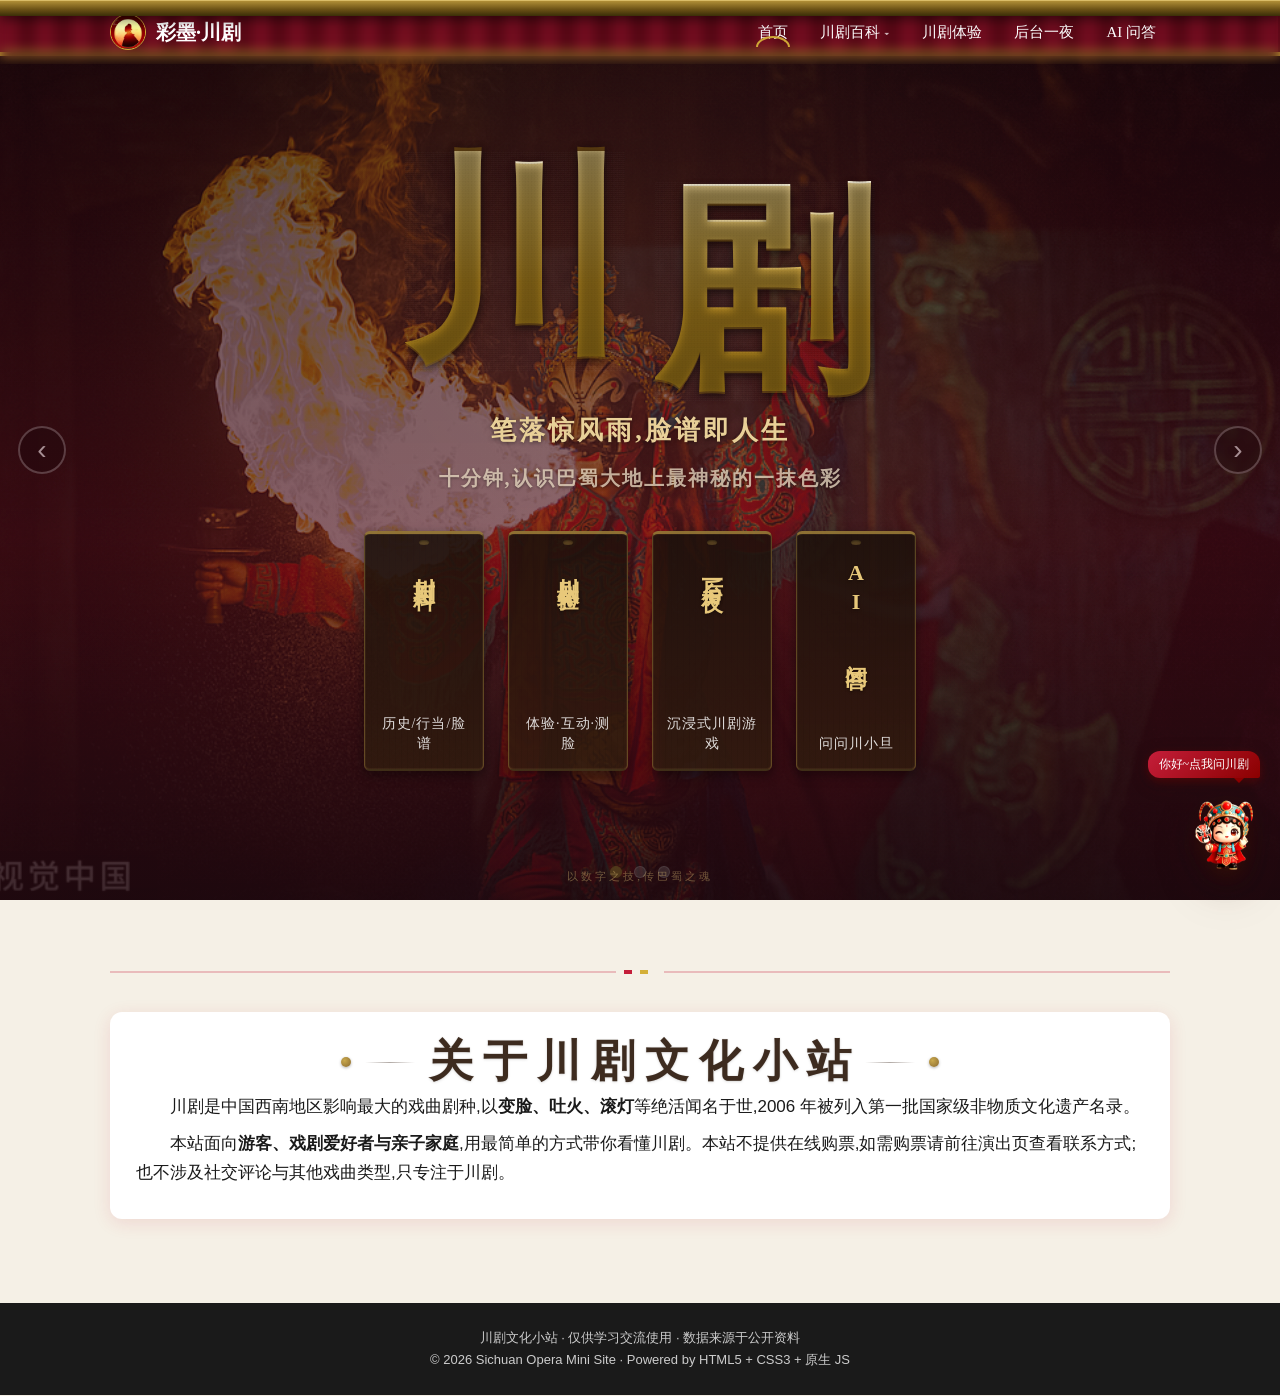
==== commit 32c8037b: "优化首页标签可读性、音效柔和化、行当测试图片、锣鼓经增强及变脸方式更新" ====
--- a/index.html
+++ b/index.html
@@ -5,7 +5,10 @@
   <meta name="viewport" content="width=device-width, initial-scale=1.0" />
   <title>川剧文化小站 · 首页</title>
   <meta name="description" content="川剧文化小站 - 帮助你在 10 分钟内快速了解川剧核心特色和文化背景" />
-  <link rel="stylesheet" href="style.css?v=95" />
+  <link rel="stylesheet" href="style.css?v=97" />
+  <!-- 预加载首屏关键图片,加速首次渲染 -->
+  <link rel="preload" as="image" href="images/bg_opera_01.jpg" fetchpriority="high" />
+  <link rel="preload" as="image" href="images/logo_mask.png" fetchpriority="high" />
 </head>
 <body class="home-body">
   <!-- 开场帷幕动画 -->
@@ -55,10 +58,10 @@
         <img src="images/bg_opera_01.jpg" alt="川剧舞台一" onerror="this.style.display='none';this.parentNode.classList.add('no-img');" />
       </div>
       <div class="carousel-slide" data-idx="1">
-        <img src="images/bg_opera_02.jpg" alt="川剧舞台二" onerror="this.style.display='none';this.parentNode.classList.add('no-img');" />
+        <img src="images/bg_opera_02.jpg" alt="川剧舞台二" loading="lazy" onerror="this.style.display='none';this.parentNode.classList.add('no-img');" />
       </div>
       <div class="carousel-slide" data-idx="2">
-        <img src="images/bg_opera_03.jpg" alt="川剧舞台三" onerror="this.style.display='none';this.parentNode.classList.add('no-img');" />
+        <img src="images/bg_opera_03.jpg" alt="川剧舞台三" loading="lazy" onerror="this.style.display='none';this.parentNode.classList.add('no-img');" />
       </div>
       <!-- 手动控制:左右箭头 -->
       <button class="carousel-arrow prev" id="carouselPrev" aria-label="上一张">‹</button>
@@ -130,8 +133,8 @@
     <p>© 2026 Sichuan Opera Mini Site · Powered by HTML5 + CSS3 + 原生 JS</p>
   </footer>
 
-  <script src="app.js?v=20260909a"></script>
-  <script src="mascot-widget.js?v=3"></script>
+  <script src="app.js?v=20260910a"></script>
+  <script src="mascot-widget.js?v=4"></script>
   <script>
     (function () {
       // ====== 首页轮播背景(自动 5s + 左右箭头 + 圆点 + 淡入淡出) ======
--- a/style.css
+++ b/style.css
@@ -540,8 +540,8 @@
 }
 .playbill-sub {
   font-family: "STKaiti","KaiTi","楷体",serif;
-  font-size: 11px; font-weight: 400;
-  color: rgba(232,200,122,0.55);
+  font-size: 14px; font-weight: 400;
+  color: rgba(255,255,255,0.85);
   letter-spacing: 1px;
   margin-top: auto;
   text-align: center;
@@ -1451,6 +1451,9 @@
   gap: 14px;
   margin-top: 16px;
 }
+@media (min-width: 769px) {
+  .method-grid { grid-template-columns: repeat(3, 1fr); }
+}
 .method-card {
   display: flex;
   align-items: flex-start;
@@ -1483,6 +1486,21 @@
 }
 .method-card .method-body p {
   margin: 0; font-size: 15px; color: #555; line-height: 1.6;
+}
+.method-card .method-video-link {
+  display: inline-block;
+  margin-top: 8px;
+  font-size: 13px;
+  color: var(--color-red);
+  text-decoration: none;
+  border: 1px solid var(--color-red);
+  border-radius: 6px;
+  padding: 2px 10px;
+  transition: background .2s, color .2s;
+}
+.method-card .method-video-link:hover {
+  background: var(--color-red);
+  color: #fff;
 }
 
 /* ============ 演出页 · 老戏票票根风戏单 ============ */
@@ -1801,6 +1819,8 @@
   background: var(--color-black); color: #ccc;
   text-align: center; padding: 24px 20px;
   font-size: 13px;
+  content-visibility: auto;
+  contain-intrinsic-size: auto 100px;
 }
 .site-footer a { color: var(--color-gold); }
 
@@ -5380,7 +5400,7 @@
 }
 /* 主标题：汉仪尚巍手书 → 行楷 → 楷体 回退；上金下红垂直渐变 + 暗红光晕 + 书法错落 + 呼吸感 */
 .game-title {
-  font-family: "汉仪尚巍手书", "HYShangWeiShouShuW", "STXingkai", "华文行楷", "KaiTi", "STKaiti", "楷体", serif;
+  font-family: "汉仪尚巍手书","HYShangWeiShouShuW","STXingkai","华文行楷","KaiTi","STKaiti","楷体",serif;
   font-size: clamp(60px, 9.5vw, 132px);
   font-weight: 900;
   line-height: 1.1;
@@ -6209,6 +6229,14 @@
   font-family: "KaiTi", "楷体", serif; margin: 0 0 18px;
 }
 .rq-role-highlight { color: #A0522D; font-size: 34px; }
+.rq-role-img {
+  display: block; width: 170px; height: auto;
+  aspect-ratio: 1568 / 2944; object-fit: cover;
+  margin: 2px auto 18px; border-radius: 12px;
+  border: 2px solid #C9A84C;
+  box-shadow: 0 4px 14px rgba(92, 58, 14, 0.22);
+  background: rgba(92, 58, 14, 0.06);
+}
 .rq-rows { text-align: left; margin: 0 auto 16px; max-width: 420px; }
 .rq-row {
   display: flex; align-items: baseline; gap: 10px;
@@ -6241,6 +6269,7 @@
   .rq-question { font-size: 18px; }
   .rq-role-name { font-size: 24px; }
   .rq-role-highlight { font-size: 28px; }
+  .rq-role-img { width: 130px; }
   .rq-row { flex-direction: column; gap: 4px; }
   .rq-actions { flex-wrap: wrap; }
 }
@@ -6256,6 +6285,8 @@
   background: rgba(255,248,235,0.5);
   border: 1px solid rgba(92,58,14,0.25);
   border-radius: 14px; max-width: 560px; margin: 0 auto;
+  content-visibility: auto;
+  contain-intrinsic-size: auto 500px;
 }
 .drum-intro-text {
   color: #5C3A0E; font-size: 15px; line-height: 2.0;
